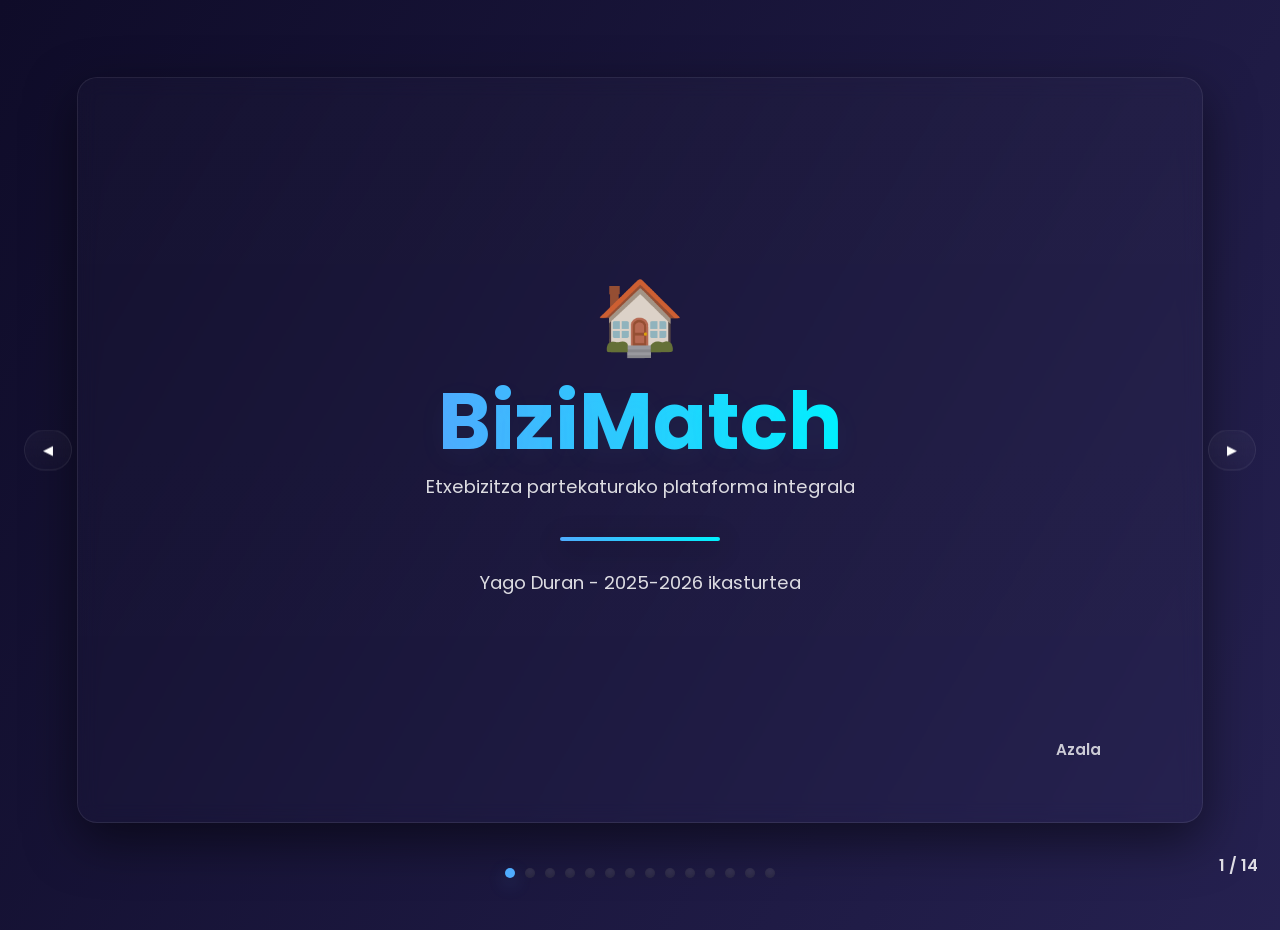
==== presentacion/index.html @ 21ef544c "feat: update content in index.html for improved clarity and user engagement" ====
<!DOCTYPE html>
<html lang="eu">
<head>
  <meta charset="utf-8">
  <meta name="viewport" content="width=device-width,initial-scale=1">
  <title>BiziMatch - Aurkezpena</title>
  <link href="https://fonts.googleapis.com/css2?family=Poppins:wght@300;400;600;700&display=swap" rel="stylesheet">
  <style>
    /* Root colors and tokens */
    :root{
      --bg-a:#0f0c29; /* navy */
      --bg-b:#302b63; /* purple */
      --bg-c:#24243e; /* midnight */
      --glass: rgba(255,255,255,0.06);
      --glass-border: rgba(255,255,255,0.08);
      --text:#ffffff;
      --text-soft: rgba(255,255,255,0.85);
      --accent-a:#4facfe; /* blue */
      --accent-b:#00f2fe; /* cyan */
      --accent-grad: linear-gradient(90deg,var(--accent-a),var(--accent-b));
      --slide-transition: 400ms;
      --dot-size:10px;
    }

    /* Page reset */
    *{box-sizing:border-box}
    html,body{height:100%;margin:0;font-family:Poppins,system-ui,-apple-system,Segoe UI,Roboto,"Helvetica Neue",Arial}

    /* Animated background gradient */
    body{
      color:var(--text-soft);
      background: linear-gradient(120deg,var(--bg-a),var(--bg-b),var(--bg-c));
      background-size:300% 300%;
      animation: bgShift 24s ease-in-out infinite;
      overflow:hidden;
      -webkit-font-smoothing:antialiased;
      -moz-osx-font-smoothing:grayscale;
    }

    @keyframes bgShift{0%{background-position:0% 50%}50%{background-position:100% 50%}100%{background-position:0% 50%}}

    /* Presentation container: each slide is full viewport */
    .presentation{position:relative;width:100vw;height:100vh;display:block}
    .slide{position:absolute;inset:0;padding:6vw;display:flex;flex-direction:column;align-items:center;justify-content:center;opacity:0;transform:translateY(30px);transition:opacity var(--slide-transition) ease,transform var(--slide-transition) ease;}
    .slide[aria-hidden="false"]{opacity:1;transform:translateY(0)}

    /* Glass card that holds slide content */
    .card{width:100%;height:100%;border-radius:20px;padding:5vh 6vw;background:linear-gradient(180deg, rgba(255,255,255,0.02), rgba(255,255,255,0.01));backdrop-filter:blur(10px);-webkit-backdrop-filter:blur(10px);border:1px solid var(--glass-border);box-shadow:0 18px 50px rgba(0,0,0,0.5);display:flex;flex-direction:column}

    /* Header row with logo */
    .header{display:flex;align-items:center;justify-content:space-between;padding:1rem 1.5rem}
    .logo{font-weight:700;background:var(--accent-grad);-webkit-background-clip:text;background-clip:text;color:transparent;font-size:1rem;opacity:0.9}
    .logo.muted{opacity:0.14}

    /* Center content */
    .center{flex:1;display:flex;flex-direction:column;justify-content:center;align-items:center;text-align:center;padding:1rem 2rem;overflow-y:auto;overflow-x:hidden}
    h1.title{font-size:5rem;margin:0;line-height:1;color:var(--text);background:var(--accent-grad);-webkit-background-clip:text;background-clip:text;color:transparent;text-shadow:0 8px 28px rgba(79,172,254,0.06)}
    p.lead{color:var(--text-soft);font-size:1.15rem;margin-top:0.8rem}
    .emoji{font-size:4.5rem;margin-bottom:0.6rem}

    /* Separator */
    .sep{height:4px;width:160px;border-radius:999px;margin:18px auto;background:var(--accent-grad);box-shadow:0 6px 26px rgba(0,0,0,0.45)}

    /* Footer */
    .meta{display:flex;justify-content:space-between;align-items:center;padding:1rem 1.5rem;color:var(--text-soft);font-size:0.95rem}

    /* Navigation buttons */
    .nav{position:fixed;inset:0;pointer-events:none}
    .nav button{pointer-events:auto;position:absolute;top:50%;transform:translateY(-50%);background:linear-gradient(180deg,rgba(255,255,255,0.04),rgba(255,255,255,0.02));border:1px solid var(--glass-border);color:var(--text);padding:12px 18px;border-radius:999px;backdrop-filter:blur(8px);cursor:pointer}
    .nav .prev{left:24px}
    .nav .next{right:24px}

    /* Small dots indicator */
    .dots{position:fixed;bottom:22px;left:50%;transform:translateX(-50%);display:flex;gap:10px}
    .dot{width:var(--dot-size);height:var(--dot-size);border-radius:50%;background:rgba(255,255,255,0.12);box-shadow:inset 0 -2px 6px rgba(0,0,0,0.3);cursor:pointer}
    .dot.active{background:var(--accent-a);box-shadow:0 6px 18px rgba(79,172,254,0.25)}

    /* Slide number */
    .slide-num{position:fixed;right:22px;bottom:22px;color:rgba(255,255,255,0.85);font-weight:600}

    /* Watermark logo top-left (hidden on cover) */
    .watermark{position:fixed;left:18px;top:18px;font-weight:700;background:var(--accent-grad);-webkit-background-clip:text;background-clip:text;color:transparent;opacity:0.16}

    /* Cards and grids for content (utility classes) */
    .row{display:flex;gap:24px;align-items:stretch;min-height:0}
    .col{flex:1;min-width:0;min-height:0}
    .glass{background:var(--glass);border:1px solid var(--glass-border);padding:18px;border-radius:14px}
    .card-title{font-weight:700;color:var(--text);font-size:1.05rem;margin-bottom:4px}
    .card-text{color:var(--text-soft);font-size:0.85rem;line-height:1.3}
    ul{margin:8px 0;padding-left:20px;font-size:0.85rem}

    /* Specific small components */
    .tech-grid{display:grid;grid-template-columns:repeat(3,1fr);gap:12px}
    .stat-row{display:flex;gap:32px;justify-content:center}
    .stat{background:linear-gradient(180deg,rgba(255,255,255,0.02),rgba(255,255,255,0.01));padding:22px;border-radius:12px;min-width:160px}
    .stat .num{font-size:3.2rem;font-weight:800;background:var(--accent-grad);-webkit-background-clip:text;background-clip:text;color:transparent}

    /* Responsive */
    @media (max-width:1000px){h1.title{font-size:3.2rem}.tech-grid{grid-template-columns:repeat(2,1fr)}.row{flex-direction:column}}
    @media (max-width:520px){.card{border-radius:12px;padding:4vw}.emoji{font-size:3rem}.nav button{padding:10px}}

  </style>
</head>
<body>
  <div class="presentation" id="presentation">
    <!-- Watermark logo (hidden on cover with JS) -->
    <div class="watermark" id="watermark">BiziMatch</div>

    <!-- Slide 1: Azala -->
    <section class="slide" data-index="0" aria-hidden="false">
      <div class="card">
        <div class="header"><div></div><div></div></div>
        <div class="center">
          <div class="emoji">🏠</div>
          <h1 class="title">BiziMatch</h1>
          <p class="lead">Etxebizitza partekaturako plataforma integrala</p>
          <div class="sep" aria-hidden="true"></div>
          <p class="lead" style="margin-top:10px">Yago Duran - 2025-2026 ikasturtea</p>
        </div>
        <div class="meta"><div></div><div style="opacity:.9;color:var(--text-soft);font-weight:600">Azala</div></div>
      </div>
    </section>

    <!-- Slide 2: Arazoa -->
    <section class="slide" data-index="1" aria-hidden="true">
      <div class="card">
        <div class="header"><div class="logo">BiziMatch</div><div>❌ Arazoa</div></div>
        <div class="center" style="align-items:flex-start;text-align:left;">
          <div class="row" style="width:100%">
            <div class="col glass" style="padding:10px">
              <div class="card-title">🔍 Bilaketa Hotza</div>
              <div class="card-text">Etxea aurkitzea da %10 soilik. Benetako astina deskonotzekin bizi hastean hasten da: zenbat ordaintzen duten ezagutu gabe, nola diren osoa ezagutu gabe, eta nortan sintitzen diren ere bai.</div>
            </div>
            <div class="col glass" style="padding:10px">
              <div class="card-title">⚖️ Segurtasun Juridiko Falta</div>
              <div class="card-text">"Bapatean ituna egingo dugu". Baina zer gertatzen da kalean? Izenpetutakoa ez dago, eta orduan norena da betetzen du astina? Zetaz arduratuko da hondatzerik bada? Inor ez daki, inor ez du nahi eztabaidatzea.</div>
            </div>
            <div class="col glass" style="padding:10px">
              <div class="card-title">🏠 Elkarbizitza Gatazkak</div>
              <div class="card-text">Garbiketa nori dagokio? Zenbat ordaindu behar du bakoitzak? Ostalariak etxean? Galderei erantzuna ez duten sekula gatazkak urtero etxea hausten dute. Baimena, atsegina eta antsietatea pixkanaka nahi daiteke.</div>
            </div>
          </div>
          <blockquote style="margin-top:28px;color:var(--text);font-size:1.25rem;line-height:1.3">"PropTech merkatuak ez du elkarbizitzaren ziklo osoa estaltzen."</blockquote>
        </div>
        <div class="meta"><div></div><div>Arazoa</div></div>
      </div>
    </section>

    <!-- Slide 3: Soluzioa -->
    <section class="slide" data-index="2" aria-hidden="true">
      <div class="card">
        <div class="header"><div class="logo">BiziMatch</div><div>✅ BiziMatch - Soluzio Integrala</div></div>
        <div class="center" style="align-items:stretch;text-align:left;">
          <div class="row" style="width:100%">
            <div class="col" style="display:flex;flex-direction:column;justify-content:flex-start;align-items:flex-start;gap:1rem;text-align:left;">
              <h3 class="card-title">Erabiltzaileari laguntzen dion aplikazio mugikorra</h3>
              <p class="card-text">Etxebizitza bilatzen hasten denetik eguneroko elkarbizitza kudeatzen duen arte erabiltzaileari laguntzen dion plataforma mugikorra.</p>
              <ul style="color:var(--text-soft)">
                <li>🔎 Bilaketa Atsegina: Zuk baino bateragarriak diren pertsonen artean bilatu</li>
                <li>🤝 Konfianza: Antzeko ideien dituen lagunak topatu etxe aurretik</li>
                <li>📄 Lasaitasuna: Legezko kontratuak automatikoki sortzea, paperik gabe</li>
                <li>💰 Kontu garbiak: Gastuen banaketa zehatza eta gardena, ez inoiz borrokak</li>
                <li>🤖 Babesa: IA laguntzailea zenbait galdera txarrenak erotzen duela</li>
                <li>🎮 Kooperazio Biderkaria: Limpiezaren eta zereginak elkarrengandik saiatuko bat, ez diskusioa</li>
              </ul>
            </div>
            <div class="col glass" style="min-width:280px;max-width:420px;height:calc(55vh + 48px);display:flex;align-items:center;justify-content:center;padding:24px;align-self:center;">
              <img src="Descubrir.jpg" alt="BiziMatch aplikazioko aurkikuntza pantaila" style="max-height: 55vh; width: auto; max-width: 100%; object-fit: contain; border-radius: 16px; box-shadow: 0 10px 30px rgba(0,0,0,0.5);">
            </div>
          </div>
        </div>
        <div class="meta"><div></div><div>Soluzioa</div></div>
      </div>
    </section>

    <!-- Slide 4: Teknologia Erabiliak -->
    <section class="slide" data-index="3" aria-hidden="true">
      <div class="card">
        <div class="header"><div class="logo">BiziMatch</div><div>⚙️ Teknologia Erabiliak</div></div>
        <div class="center" style="align-items:stretch">
          <div class="tech-grid">
            <div class="glass"><div class="card-title">💙 Flutter & Dart</div><div class="card-text">Google-ren plataforma anitzeko framework-a. Android eta iOSerako UI natiboa kode-base bakarretik.</div></div>
            <div class="glass"><div class="card-title">🔥 Firebase</div><div class="card-text">Serverless backend-a: Firestore, Authentication eta Cloud Storage.</div></div>
            <div class="glass"><div class="card-title">🤖 OpenAI API</div><div class="card-text">BiziBot-erako IA: profilen analisia eta galderen sorkuntza.</div></div>
            <div class="glass"><div class="card-title">📝 VS Code + Git</div><div class="card-text">Garapen-ingurunea eta bertsio-kontrola.</div></div>
            <div class="glass"><div class="card-title">📄 PDF Library (Dart)</div><div class="card-text">Kontratuen PDF sorkuntza dinamikoa aplikaziotik bertatik.</div></div>
            <div class="glass"><div class="card-title">☁️ Cloud Storage</div><div class="card-text">Argazkiak, audioak eta sortutako kontratuak biltegiratzea.</div></div>
          </div>
          <p style="margin-top:18px;color:var(--text-soft)"><strong>Flutter vs React Native:</strong> errendimendu grafiko hobea eta animazio arinagoak Flutter-ekin.</p>
        </div>
        <div class="meta"><div></div><div>Teknologiak</div></div>
      </div>
    </section>

    <!-- Slide 5: Match Sistema -->
    <section class="slide" data-index="4" aria-hidden="true">
      <div class="card">
        <div class="header"><div class="logo">BiziMatch</div><div>🔎 1. Match Sistema</div></div>
        <div class="center" style="align-items:stretch">
          <div class="row" style="width:100%">
            <div class="col glass" style="height:calc(45vh + 48px);display:flex;flex-direction:row;gap:18px;align-items:center;justify-content:center;flex-wrap:nowrap;padding:24px;">
              <img src="Descubrir.jpg" alt="Profilen aurkikuntza pantaila" style="height: 100%; max-height: 45vh; width: auto; object-fit: contain; border-radius: 16px;">
              <img src="AnimacionMatch.jpg" alt="Match animazioaren pantaila" style="height: 100%; max-height: 45vh; width: auto; object-fit: contain; border-radius: 16px;">
            </div>
            <div class="col" style="display:flex;flex-direction:column;justify-content:center;align-items:flex-start;gap:1rem;text-align:left;">
              <div><strong>👆 Swipe Sistema</strong><div class="card-text">Profilak ohitura eta bizi-estiloen bateragarritasunaren arabera irristatzea.</div></div>
              <div><strong>👥 Eskuadroia Modua</strong><div class="card-text">2-3 pertsonako taldeek bat egin dezakete etxebizitza oso bat elkarrekin bilatzeko.</div></div>
              <div><strong>🎵 Audioa Profilean</strong><div class="card-text">Erabiltzaileek ahots-ohar bat gehitu dezakete profilean konfiantza handiagoa sortzeko.</div></div>
            </div>
          </div>
        </div>
        <div class="meta"><div></div><div>Match-a</div></div>
      </div>
    </section>

    <!-- Slide 6: BiziBot IA -->
    <section class="slide" data-index="5" aria-hidden="true">
      <div class="card">
        <div class="header"><div class="logo">BiziMatch</div><div>🤖 2. BiziBot - IA Laguntzailea</div></div>
        <div class="center" style="align-items:stretch">
          <div class="row" style="width:100%">
            <div class="col" style="display:flex;flex-direction:column;justify-content:center;align-items:flex-start;gap:1rem;text-align:left;">
              <h3 class="card-title">Profilaren Analisia</h3>
              <p class="card-text">IAk beste erabiltzailearen biografia irakurtzen du eta izotza apurtzeko galdera bakarrak eta pertsonalizatuak sortzen ditu.</p>
              <ul style="color:var(--text-soft)"><li>🧠 Profilaren analisia</li><li>💬 Elkarrizketa hasteko laguntza</li><li>⚡ OpenAI bidez gaitua</li></ul>
            </div>
            <div class="col glass" style="height:calc(45vh + 48px);display:flex;flex-direction:row;gap:18px;align-items:center;justify-content:center;flex-wrap:nowrap;padding:24px;">
              <img src="PantallaComunidad.jpg" alt="Loturen eta komunitatearen pantaila" style="height: 100%; max-height: 45vh; width: auto; object-fit: contain; border-radius: 16px;">
              <img src="DentroDelChat.jpg" alt="BiziBot txataren pantaila" style="height: 100%; max-height: 45vh; width: auto; object-fit: contain; border-radius: 16px;">
            </div>
          </div>
        </div>
        <div class="meta"><div></div><div>BiziBot</div></div>
      </div>
    </section>

    <!-- Slide 7: Kudeaketa Legala -->
    <section class="slide" data-index="6" aria-hidden="true">
      <div class="card">
        <div class="header"><div class="logo">BiziMatch</div><div>📄 3. Kudeaketa Legala</div></div>
        <div class="center" style="align-items:stretch">
          <div class="row" style="width:100%">
            <div class="col glass" style="padding:10px">
              <div style="text-align:center;font-size:2rem">🤝</div>
              <div class="card-title">Elkarbizitza Ituna</div>
              <div class="card-text">Bizikideek etxeko arauak denbora errealean adosten dituzte: bisitak, garbiketa, maskotak eta zarata. Dena erregistratuta geratzen da.</div>
              <div style="margin-top:8px;color:#34d399">✓ Firestore sinkronizazioa denbora errealean</div>
            </div>
            <div class="col glass" style="padding:10px">
              <div style="text-align:center;font-size:2rem">📋</div>
              <div class="card-title">Kontratu Sortzailea</div>
              <div class="card-text">Botoi bakarrarekin, BiziMatch-ek maizter guztien datuekin PDF kontratu legal bat sortzen du eta hodeian gordetzen du.</div>
              <div style="margin-top:8px;color:#06b6d4">✓ Cloud Storage-en gordeta</div>
            </div>
            <div class="col glass" style="height:calc(55vh + 48px);display:flex;align-items:center;justify-content:center;padding:24px;align-self:center;">
              <img src="MiCasaSinCasa.jpg" alt="Etxerik gabeko Nire Etxea pantaila" style="max-height: 55vh; width: auto; max-width: 100%; object-fit: contain; border-radius: 16px; box-shadow: 0 10px 30px rgba(0,0,0,0.5);">
            </div>
          </div>
        </div>
        <div class="meta"><div></div><div>Legezkoa</div></div>
      </div>
    </section>

    <!-- Slide 8: Eguneroko Kudeaketa -->
    <section class="slide" data-index="7" aria-hidden="true">
      <div class="card">
        <div class="header"><div class="logo">BiziMatch</div><div>🏠 4. Eguneroko Kudeaketa</div></div>
        <div class="center" style="align-items:stretch;padding:1rem 2rem">
          <div class="row" style="width:100%">
            <div class="col" style="display:grid;grid-template-columns:repeat(2,minmax(0,1fr));gap:8px;align-content:center">
                <div class="glass" style="padding:10px">
                  <div class="card-title">💰 Gastuen Kalkulagailua</div>
                  <div class="card-text">Alokairua, argia, ura eta internet banatu, eta ordainketa bakoitza txatean partekatu.</div>
                </div>
                <div class="glass" style="padding:10px">
                  <div class="card-title">🎮 Diskusiorik Gabe - Jokoa Baino Gehiago</div>
                  <div class="card-text">'A nor le dagokio?' Ez gehiago. Zereginak itxaropena bezala banatu, eta puntuak irabazi. Limpieza bihurtzen da kirola, ez gatazka. Rankingak astean osoa parte-hartzea pizten du adina.</div>
                </div>
                <div class="glass" style="padding:10px">
                  <div class="card-title">🌐 Komunitate Modua</div>
                  <div class="card-text">Hiriko plan sozialak: kafea, kirola eta irteerak etxetik harago.</div>
                </div>
            </div>
            <div class="col glass" style="height:calc(55vh + 48px);display:flex;flex-direction:row;gap:18px;align-items:center;justify-content:center;flex-wrap:nowrap;padding:24px;">
              <img src="Perfil.jpg" alt="Erabiltzaile-profilaren pantaila" style="max-height: 55vh; width: auto; max-width: 100%; object-fit: contain; border-radius: 16px; box-shadow: 0 10px 30px rgba(0,0,0,0.5);">
              <img src="MiCasaConCasa.jpg" alt="Nire Etxea etxearekin pantaila" style="max-height: 55vh; width: auto; max-width: 100%; object-fit: contain; border-radius: 16px; box-shadow: 0 10px 30px rgba(0,0,0,0.5);">
            </div>
          </div>
        </div>
        <div class="meta"><div></div><div>Kudeaketa</div></div>
      </div>
    </section>

    <!-- Slide 9: Arkitektura Teknikoa -->
    <section class="slide" data-index="8" aria-hidden="true">
      <div class="card">
        <div class="header"><div class="logo">BiziMatch</div><div>🏗️ Arkitektura Teknikoa</div></div>
        <div class="center" style="align-items:stretch">
          <div style="display:grid;grid-template-columns:1fr;gap:10px;justify-items:center">
            <div class="glass" style="width:80%;text-align:center;border-left:6px solid var(--accent-a);padding:10px">Flutter App (Dart) - [Swipe UI] [Txat UI] [PDF Ikustailea] [Gamifikazioa]</div>
            <div style="font-size:2rem;color:var(--accent-b)">↓</div>
            <div class="glass" style="width:80%;text-align:center;border-left:6px solid #06b6d4;padding:10px">Firebase (Google Cloud) - [Firestore] [Auth] [Storage] [Crashlytics]</div>
            <div style="font-size:2rem;color:#a78bfa">↓</div>
            <div class="glass" style="width:80%;text-align:center;border-left:6px solid #9f7aea;padding:10px">Kanpoko APIak - [OpenAI API] [PDF Library]</div>
          </div>
          <p style="margin-top:12px;color:var(--text-soft)">Serverless arkitektura: zerbitzari propiorik gabe, lehen erabiltzailetik eskalagarria.</p>
        </div>
        <div class="meta"><div></div><div>Arkitektura</div></div>
      </div>
    </section>

    <!-- Slide 10: Planifikazioa -->
    <section class="slide" data-index="9" aria-hidden="true">
      <div class="card">
        <div class="header"><div class="logo">BiziMatch</div><div>📅 Planifikazioa - Proiektuaren Bidea</div></div>
        <div class="center" style="align-items:stretch">
          <div style="width:100%;background:linear-gradient(90deg,rgba(255,255,255,0.02),rgba(255,255,255,0.01));padding:14px;border-radius:12px">
            <div style="display:flex;gap:10px;align-items:center;justify-content:space-between;font-weight:700;color:var(--text)">
              <div>1-2. ast. - Ikerketa + Figma</div>
              <div>3. ast. - Firebase + Auth</div>
              <div>4-5. ast. - Match + Profilak</div>
              <div>6-7. ast. - BiziBot + Txata</div>
              <div>8. ast. - PDF + Kontratuak</div>
              <div>9-10. ast. - Probak + APK</div>
            </div>
          </div>
          <div style="display:flex;gap:12px;margin-top:18px">
            <div class="glass" style="flex:1"><div class="card-title">⚠️ Arazo Teknikoa</div><div class="card-text">Gradle + Java 17 bertsio-gatazka. Konponbidea: Kotlin DSL (.kts) migrazioa.</div></div>
            <div class="glass" style="flex:1"><div class="card-title">🛠️ Kudeaketa: Nextcloud Kanban</div><div class="card-text">Zereginak zutabeetan antolatuta: Egitekoak → Egiten → Berrikusten → Bukatutakoak.</div></div>
          </div>
        </div>
        <div class="meta"><div></div><div>Plana</div></div>
      </div>
    </section>

    <!-- Slide 11: Emaitzak -->
    <section class="slide" data-index="10" aria-hidden="true">
      <div class="card">
        <div class="header"><div class="logo">BiziMatch</div><div>🏆 Emaitzak</div></div>
        <div class="center" style="align-items:center">
          <div class="stat-row">
            <div class="stat"><div class="num">20+</div><div style="color:var(--text-soft)">Pantaila funtzional</div></div>
            <div class="stat"><div class="num">7</div><div style="color:var(--text-soft)">Firestore bilduma</div></div>
            <div class="stat"><div class="num">5</div><div style="color:var(--text-soft)">Modulu nagusi</div></div>
          </div>
          <div class="glass" style="width:80%;margin-top:18px;padding:14px;text-align:left">
            <div class="card-title">Lortutakoa</div>
            <ul class="card-text"><li>Android prototipo guztiz funtzionala</li><li>IA integratua (OpenAI) benetako aplikazio mugikorrean</li><li>PDF kontratu legalen sorkuntza automatikoa</li></ul>
          </div>
        </div>
        <div class="meta"><div></div><div>Emaitzak</div></div>
      </div>
    </section>

    <!-- Slide 12: Demoa -->
    <section class="slide" data-index="11" aria-hidden="true">
      <div class="card">
        <div class="header"><div class="logo">BiziMatch</div><div>ZUZENEKO DEMOA</div></div>
        <div class="center">
          <h2 style="color:var(--text);margin:6px">Demo modua aktibatuta - internetik behar gabe</h2>
          <div style="display:flex;gap:18px;margin-top:18px">
            <div class="glass" style="padding:18px">👤<div>Profilak</div></div>
            <div class="glass" style="padding:18px">🔄<div>Match-a</div></div>
            <div class="glass" style="padding:18px">💬<div>BiziBot</div></div>
            <div class="glass" style="padding:18px">📄<div>Kontratua</div></div>
            <div class="glass" style="padding:18px">🏠<div>Elkarbizitza</div></div>
          </div>
          <div style="margin-top:22px;font-weight:700;color:var(--accent-a)">APK-a gailu errealean instalatuta - ZUZENEKO DEMOA</div>
        </div>
        <div class="meta"><div></div><div>Demoa</div></div>
      </div>
    </section>

    <!-- Slide 13: Aurrekontua eta Ondorioak -->
    <section class="slide" data-index="12" aria-hidden="true">
      <div class="card">
        <div class="header"><div class="logo">BiziMatch</div><div>💰 Aurrekontua eta Ondorioak</div></div>
        <div class="center" style="align-items:stretch">
          <div style="display:flex;gap:14px">
            <div class="glass" style="flex:1">
              <div class="card-title">Kostuak (1. urtea)</div>
              <div class="card-text">Garapena (500h × 25€) → 12.500 €<br>Google Play + App Store → 124 €<br>Firebase + OpenAI (urte 1) → 1.800 €<br><strong>GUZTIRA → 14.424 €</strong></div>
            </div>
            <div class="glass" style="flex:1">
              <div class="card-title">Ondorioak - Erronka Errealaren Ebazpena</div>
              <div class="card-text"><strong>BiziMatch produkto funtzional bat da jada:</strong> ez bakarrik TFG teoria, deskonotzekin bizi duten 10.000+ ikasleak erabili dezakeena. Diskusio batean eta kontratura egin ordez, automatizazioa eta jokoa guztia bihurtu dugu. Gastu gardena, zeregin duina, antsietatik aske. Eta hau da benetakoa: mila ikasle hauek orain daudela zain, eta aplikazio honek denei baitestutsi.</div>
            </div>
          </div>
        </div>
        <div class="meta"><div></div><div>Kostua</div></div>
      </div>
    </section>

    <!-- Slide 14: Amaiera eta galderak -->
    <section class="slide" data-index="13" aria-hidden="true">
      <div class="card">
        <div class="header"><div></div><div></div></div>
        <div class="center">
          <h1 class="title">BiziMatch</h1>
          <p class="lead">Eskerrik asko zuen arretagatik — Galderarik?</p>
          <p style="margin-top:14px;color:var(--text-soft)">👨‍💻 Yago Duran • 2026ko maiatza • TFG - Azken Defentsa</p>
        </div>
        <div class="meta"><div></div><div style="color:var(--text);font-weight:700">Amaiera</div></div>
      </div>
    </section>

    <!-- Controls -->
    <div class="nav">
      <button class="prev" id="prevBtn" aria-label="Aurrekoa">◀</button>
      <button class="next" id="nextBtn" aria-label="Hurrengoa">▶</button>
    </div>

    <div class="dots" id="dots"></div>
    <div class="slide-num" id="slideNum">1 / 14</div>
  </div>

  <script>
    (function(){
      const slides = Array.from(document.querySelectorAll('.slide'));
      const total = slides.length;
      let index = 0;
      const prevBtn = document.getElementById('prevBtn');
      const nextBtn = document.getElementById('nextBtn');
      const dotsWrap = document.getElementById('dots');
      const slideNum = document.getElementById('slideNum');
      const watermark = document.getElementById('watermark');

      // create dots
      slides.forEach((s,i)=>{
        const d = document.createElement('div'); d.className='dot'; d.dataset.i=i; dotsWrap.appendChild(d);
        d.addEventListener('click',()=>goTo(i));
      });

      function update(){
        slides.forEach((s,i)=> s.setAttribute('aria-hidden', i===index? 'false':'true'));
        document.querySelectorAll('.dot').forEach((d,i)=> d.classList.toggle('active', i===index));
        slideNum.textContent = (index+1) + ' / ' + total;
        // watermark hidden on cover
        watermark.style.display = index===0 ? 'none' : 'block';
      }

      function goTo(i){ if(i<0) i=0; if(i>total-1) i=total-1; if(i===index) return; index=i; update(); }
      function next(){ if(index<total-1) { index++; update(); }}
      function prev(){ if(index>0){ index--; update(); }}

      prevBtn.addEventListener('click',prev);
      nextBtn.addEventListener('click',next);

      // Keyboard
      window.addEventListener('keydown', (e)=>{
        if(['INPUT','TEXTAREA','SELECT'].includes(document.activeElement.tagName)) return;
        if(e.key==='ArrowRight' || e.key==='PageDown') next();
        if(e.key==='ArrowLeft' || e.key==='PageUp') prev();
        if(e.key==='f' || e.key==='F'){
          if(!document.fullscreenElement) document.documentElement.requestFullscreen().catch(()=>{});
          else document.exitFullscreen().catch(()=>{});
        }
        if(e.key==='Escape') toggleOverview();
      });

      // Touch swipe
      let touchStartX=0; let touchEndX=0;
      document.addEventListener('touchstart',e=> touchStartX = e.changedTouches[0].clientX);
      document.addEventListener('touchend',e=>{ touchEndX = e.changedTouches[0].clientX; handleSwipe(); });
      function handleSwipe(){ if(touchEndX - touchStartX > 40) prev(); if(touchStartX - touchEndX > 40) next(); }

      // Overview (thumbnail grid)
      let overview=false;
      function toggleOverview(){ overview = !overview; if(overview){
        document.querySelectorAll('.slide').forEach((s,i)=>{ s.style.width='30%'; s.style.height='30%'; s.style.position='relative'; s.style.opacity=1; s.style.transform='scale(.95)'; });
      } else { update(); document.querySelectorAll('.slide').forEach(s=>{ s.style.width='100%'; s.style.height='100%'; s.style.position='absolute'; s.style.transform='translateY(0)'; }); }}

      // Start state
      update();

      // Try to request fullscreen (may be blocked by browser)
      try{ document.documentElement.requestFullscreen().catch(()=>{}); }catch(e){}
    })();
  </script>
</body>
</html>
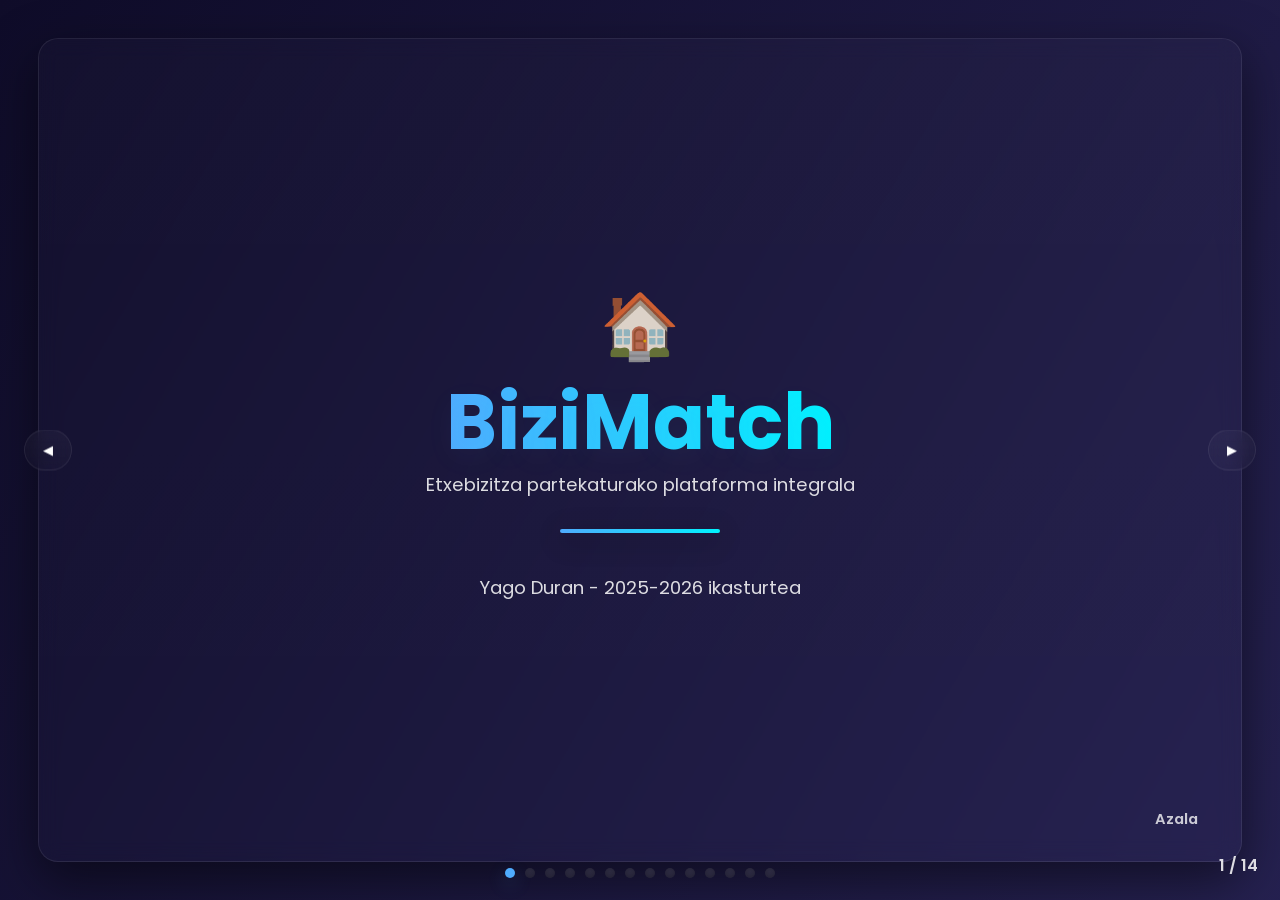
==== commit ee862b23: "feat: Refactor index.html for improved layout and responsiveness" ====
--- a/presentacion/index.html
+++ b/presentacion/index.html
@@ -24,7 +24,7 @@
 
     /* Page reset */
     *{box-sizing:border-box}
-    html,body{height:100%;margin:0;font-family:Poppins,system-ui,-apple-system,Segoe UI,Roboto,"Helvetica Neue",Arial}
+    html,body{height:100%;margin:0;font-family:Poppins,system-ui,-apple-system,Segoe UI,Roboto,"Helvetica Neue",Arial;overflow:hidden}
 
     /* Animated background gradient */
     body{
@@ -40,29 +40,29 @@
     @keyframes bgShift{0%{background-position:0% 50%}50%{background-position:100% 50%}100%{background-position:0% 50%}}
 
     /* Presentation container: each slide is full viewport */
-    .presentation{position:relative;width:100vw;height:100vh;display:block}
-    .slide{position:absolute;inset:0;padding:6vw;display:flex;flex-direction:column;align-items:center;justify-content:center;opacity:0;transform:translateY(30px);transition:opacity var(--slide-transition) ease,transform var(--slide-transition) ease;}
+    .presentation{position:relative;width:100vw;height:100vh;display:block;overflow:hidden}
+    .slide{position:absolute;inset:0;padding:clamp(16px,3vw,40px);display:flex;flex-direction:column;align-items:center;justify-content:center;opacity:0;transform:translateY(30px);transition:opacity var(--slide-transition) ease,transform var(--slide-transition) ease;overflow:hidden;min-height:0;min-width:0}
     .slide[aria-hidden="false"]{opacity:1;transform:translateY(0)}
 
     /* Glass card that holds slide content */
-    .card{width:100%;height:100%;border-radius:20px;padding:5vh 6vw;background:linear-gradient(180deg, rgba(255,255,255,0.02), rgba(255,255,255,0.01));backdrop-filter:blur(10px);-webkit-backdrop-filter:blur(10px);border:1px solid var(--glass-border);box-shadow:0 18px 50px rgba(0,0,0,0.5);display:flex;flex-direction:column}
+    .card{width:100%;height:100%;border-radius:20px;padding:clamp(14px,2.5vh,28px) clamp(16px,3vw,40px);background:linear-gradient(180deg, rgba(255,255,255,0.02), rgba(255,255,255,0.01));backdrop-filter:blur(10px);-webkit-backdrop-filter:blur(10px);border:1px solid var(--glass-border);box-shadow:0 18px 50px rgba(0,0,0,0.5);display:flex;flex-direction:column;gap:clamp(10px,1.5vh,18px);overflow:hidden;min-height:0;min-width:0}
 
     /* Header row with logo */
-    .header{display:flex;align-items:center;justify-content:space-between;padding:1rem 1.5rem}
+    .header{display:flex;align-items:center;justify-content:space-between;padding:.5rem .25rem;flex-shrink:0;gap:12px}
     .logo{font-weight:700;background:var(--accent-grad);-webkit-background-clip:text;background-clip:text;color:transparent;font-size:1rem;opacity:0.9}
     .logo.muted{opacity:0.14}
 
     /* Center content */
-    .center{flex:1;display:flex;flex-direction:column;justify-content:center;align-items:center;text-align:center;padding:1rem 2rem;overflow-y:auto;overflow-x:hidden}
-    h1.title{font-size:5rem;margin:0;line-height:1;color:var(--text);background:var(--accent-grad);-webkit-background-clip:text;background-clip:text;color:transparent;text-shadow:0 8px 28px rgba(79,172,254,0.06)}
-    p.lead{color:var(--text-soft);font-size:1.15rem;margin-top:0.8rem}
-    .emoji{font-size:4.5rem;margin-bottom:0.6rem}
+    .center{flex:1;display:flex;flex-direction:column;justify-content:center;align-items:center;text-align:center;padding:clamp(8px,1.8vh,18px) clamp(8px,1.8vw,18px);overflow:hidden;min-height:0;min-width:0;gap:clamp(10px,1.4vh,16px)}
+    h1.title{font-size:clamp(2.8rem,6vw,5rem);margin:0;line-height:.95;color:var(--text);background:var(--accent-grad);-webkit-background-clip:text;background-clip:text;color:transparent;text-shadow:0 8px 28px rgba(79,172,254,0.06)}
+    p.lead{color:var(--text-soft);font-size:clamp(.95rem,1.5vw,1.15rem);margin:0}
+    .emoji{font-size:clamp(2.8rem,5vw,4.5rem);margin:0}
 
     /* Separator */
     .sep{height:4px;width:160px;border-radius:999px;margin:18px auto;background:var(--accent-grad);box-shadow:0 6px 26px rgba(0,0,0,0.45)}
 
     /* Footer */
-    .meta{display:flex;justify-content:space-between;align-items:center;padding:1rem 1.5rem;color:var(--text-soft);font-size:0.95rem}
+    .meta{display:flex;justify-content:space-between;align-items:center;padding:.5rem .25rem;color:var(--text-soft);font-size:.92rem;flex-shrink:0}
 
     /* Navigation buttons */
     .nav{position:fixed;inset:0;pointer-events:none}
@@ -82,22 +82,28 @@
     .watermark{position:fixed;left:18px;top:18px;font-weight:700;background:var(--accent-grad);-webkit-background-clip:text;background-clip:text;color:transparent;opacity:0.16}
 
     /* Cards and grids for content (utility classes) */
-    .row{display:flex;gap:24px;align-items:stretch;min-height:0}
-    .col{flex:1;min-width:0;min-height:0}
-    .glass{background:var(--glass);border:1px solid var(--glass-border);padding:18px;border-radius:14px}
-    .card-title{font-weight:700;color:var(--text);font-size:1.05rem;margin-bottom:4px}
-    .card-text{color:var(--text-soft);font-size:0.85rem;line-height:1.3}
+    .row{display:flex;gap:clamp(10px,1.5vw,24px);align-items:center;justify-content:center;min-height:0;min-width:0;flex-wrap:wrap}
+    .col{flex:1 1 0;min-width:0;min-height:0;display:flex;flex-direction:column;justify-content:center;align-items:center}
+    .glass{background:var(--glass);border:1px solid var(--glass-border);padding:clamp(12px,1.5vh,18px);border-radius:14px;min-width:0;min-height:0;flex-shrink:1}
+    .split-row{align-items:center;justify-content:center;flex-wrap:nowrap}
+    .split-row > .col{flex:1 1 50%;min-width:300px}
+    .split-row > .text-col{align-items:flex-start}
+    .split-row > .image-col{display:flex;align-items:center;justify-content:center;overflow:hidden;min-width:300px}
+    .card-title{font-weight:700;color:var(--text);font-size:clamp(.95rem,1.3vw,1.05rem);margin-bottom:4px;line-height:1.2}
+    .card-text{color:var(--text-soft);font-size:clamp(.8rem,1.1vw,.92rem);line-height:1.35}
     ul{margin:8px 0;padding-left:20px;font-size:0.85rem}
 
     /* Specific small components */
-    .tech-grid{display:grid;grid-template-columns:repeat(3,1fr);gap:12px}
-    .stat-row{display:flex;gap:32px;justify-content:center}
-    .stat{background:linear-gradient(180deg,rgba(255,255,255,0.02),rgba(255,255,255,0.01));padding:22px;border-radius:12px;min-width:160px}
-    .stat .num{font-size:3.2rem;font-weight:800;background:var(--accent-grad);-webkit-background-clip:text;background-clip:text;color:transparent}
+    .tech-grid{display:grid;grid-template-columns:repeat(3,minmax(0,1fr));gap:12px;width:100%}
+    .stat-row{display:flex;gap:clamp(12px,2vw,32px);justify-content:center;flex-wrap:wrap}
+    .stat{background:linear-gradient(180deg,rgba(255,255,255,0.02),rgba(255,255,255,0.01));padding:clamp(14px,2vw,22px);border-radius:12px;min-width:160px;flex:1 1 160px;max-width:240px}
+    .stat .num{font-size:clamp(2.1rem,4vw,3.2rem);font-weight:800;background:var(--accent-grad);-webkit-background-clip:text;background-clip:text;color:transparent}
+
+    img{max-width:100%;max-height:45vh;width:auto;height:auto;object-fit:contain;flex-shrink:1;min-height:0;min-width:0}
 
     /* Responsive */
-    @media (max-width:1000px){h1.title{font-size:3.2rem}.tech-grid{grid-template-columns:repeat(2,1fr)}.row{flex-direction:column}}
-    @media (max-width:520px){.card{border-radius:12px;padding:4vw}.emoji{font-size:3rem}.nav button{padding:10px}}
+    @media (max-width:1000px){.tech-grid{grid-template-columns:repeat(2,minmax(0,1fr))}.row{flex-direction:column}.stat-row{gap:14px}}
+    @media (max-width:520px){.card{border-radius:12px;padding:12px}.nav button{padding:10px}.header,.meta{padding:.25rem 0}}
 
   </style>
 </head>
@@ -125,17 +131,17 @@
     <section class="slide" data-index="1" aria-hidden="true">
       <div class="card">
         <div class="header"><div class="logo">BiziMatch</div><div>❌ Arazoa</div></div>
-        <div class="center" style="align-items:flex-start;text-align:left;">
-          <div class="row" style="width:100%">
-            <div class="col glass" style="padding:10px">
+        <div class="center" style="align-items:center;text-align:left;">
+          <div class="row" style="width:100%;align-items:center">
+            <div class="col glass" style="padding:10px;align-items:flex-start">
               <div class="card-title">🔍 Bilaketa Hotza</div>
               <div class="card-text">Etxea aurkitzea da %10 soilik. Benetako astina deskonotzekin bizi hastean hasten da: zenbat ordaintzen duten ezagutu gabe, nola diren osoa ezagutu gabe, eta nortan sintitzen diren ere bai.</div>
             </div>
-            <div class="col glass" style="padding:10px">
+            <div class="col glass" style="padding:10px;align-items:flex-start">
               <div class="card-title">⚖️ Segurtasun Juridiko Falta</div>
               <div class="card-text">"Bapatean ituna egingo dugu". Baina zer gertatzen da kalean? Izenpetutakoa ez dago, eta orduan norena da betetzen du astina? Zetaz arduratuko da hondatzerik bada? Inor ez daki, inor ez du nahi eztabaidatzea.</div>
             </div>
-            <div class="col glass" style="padding:10px">
+            <div class="col glass" style="padding:10px;align-items:flex-start">
               <div class="card-title">🏠 Elkarbizitza Gatazkak</div>
               <div class="card-text">Garbiketa nori dagokio? Zenbat ordaindu behar du bakoitzak? Ostalariak etxean? Galderei erantzuna ez duten sekula gatazkak urtero etxea hausten dute. Baimena, atsegina eta antsietatea pixkanaka nahi daiteke.</div>
             </div>
@@ -150,12 +156,12 @@
     <section class="slide" data-index="2" aria-hidden="true">
       <div class="card">
         <div class="header"><div class="logo">BiziMatch</div><div>✅ BiziMatch - Soluzio Integrala</div></div>
-        <div class="center" style="align-items:stretch;text-align:left;">
-          <div class="row" style="width:100%">
-            <div class="col" style="display:flex;flex-direction:column;justify-content:flex-start;align-items:flex-start;gap:1rem;text-align:left;">
+        <div class="center" style="align-items:center;text-align:left;">
+          <div class="row split-row" style="width:100%;align-items:center">
+            <div class="col text-col" style="display:flex;flex-direction:column;justify-content:center;align-items:flex-start;gap:.75rem;text-align:left;flex:1 1 50%;min-width:300px">
               <h3 class="card-title">Erabiltzaileari laguntzen dion aplikazio mugikorra</h3>
               <p class="card-text">Etxebizitza bilatzen hasten denetik eguneroko elkarbizitza kudeatzen duen arte erabiltzaileari laguntzen dion plataforma mugikorra.</p>
-              <ul style="color:var(--text-soft)">
+              <ul style="color:var(--text-soft);margin:0">
                 <li>🔎 Bilaketa Atsegina: Zuk baino bateragarriak diren pertsonen artean bilatu</li>
                 <li>🤝 Konfianza: Antzeko ideien dituen lagunak topatu etxe aurretik</li>
                 <li>📄 Lasaitasuna: Legezko kontratuak automatikoki sortzea, paperik gabe</li>
@@ -164,8 +170,8 @@
                 <li>🎮 Kooperazio Biderkaria: Limpiezaren eta zereginak elkarrengandik saiatuko bat, ez diskusioa</li>
               </ul>
             </div>
-            <div class="col glass" style="min-width:280px;max-width:420px;height:calc(55vh + 48px);display:flex;align-items:center;justify-content:center;padding:24px;align-self:center;">
-              <img src="Descubrir.jpg" alt="BiziMatch aplikazioko aurkikuntza pantaila" style="max-height: 55vh; width: auto; max-width: 100%; object-fit: contain; border-radius: 16px; box-shadow: 0 10px 30px rgba(0,0,0,0.5);">
+            <div class="col glass image-col" style="flex:1 1 50%;display:flex;align-items:center;justify-content:center;padding:16px;align-self:center;min-width:300px">
+              <img src="Descubrir.jpg" alt="BiziMatch aplikazioko aurkikuntza pantaila" style="border-radius: 16px; box-shadow: 0 10px 30px rgba(0,0,0,0.5);">
             </div>
           </div>
         </div>
@@ -177,8 +183,8 @@
     <section class="slide" data-index="3" aria-hidden="true">
       <div class="card">
         <div class="header"><div class="logo">BiziMatch</div><div>⚙️ Teknologia Erabiliak</div></div>
-        <div class="center" style="align-items:stretch">
-          <div class="tech-grid">
+        <div class="center" style="align-items:center">
+          <div class="tech-grid" style="align-items:center">
             <div class="glass"><div class="card-title">💙 Flutter & Dart</div><div class="card-text">Google-ren plataforma anitzeko framework-a. Android eta iOSerako UI natiboa kode-base bakarretik.</div></div>
             <div class="glass"><div class="card-title">🔥 Firebase</div><div class="card-text">Serverless backend-a: Firestore, Authentication eta Cloud Storage.</div></div>
             <div class="glass"><div class="card-title">🤖 OpenAI API</div><div class="card-text">BiziBot-erako IA: profilen analisia eta galderen sorkuntza.</div></div>
@@ -196,13 +202,13 @@
     <section class="slide" data-index="4" aria-hidden="true">
       <div class="card">
         <div class="header"><div class="logo">BiziMatch</div><div>🔎 1. Match Sistema</div></div>
-        <div class="center" style="align-items:stretch">
-          <div class="row" style="width:100%">
-            <div class="col glass" style="height:calc(45vh + 48px);display:flex;flex-direction:row;gap:18px;align-items:center;justify-content:center;flex-wrap:nowrap;padding:24px;">
-              <img src="Descubrir.jpg" alt="Profilen aurkikuntza pantaila" style="height: 100%; max-height: 45vh; width: auto; object-fit: contain; border-radius: 16px;">
-              <img src="AnimacionMatch.jpg" alt="Match animazioaren pantaila" style="height: 100%; max-height: 45vh; width: auto; object-fit: contain; border-radius: 16px;">
-            </div>
-            <div class="col" style="display:flex;flex-direction:column;justify-content:center;align-items:flex-start;gap:1rem;text-align:left;">
+        <div class="center" style="align-items:center">
+          <div class="row split-row" style="width:100%;align-items:center">
+            <div class="col glass image-col" style="display:flex;flex-direction:row;gap:18px;align-items:center;justify-content:center;flex-wrap:wrap;padding:16px;min-width:300px">
+              <img src="Descubrir.jpg" alt="Profilen aurkikuntza pantaila" style="border-radius: 16px;flex:1 1 0;min-width:0;">
+              <img src="AnimacionMatch.jpg" alt="Match animazioaren pantaila" style="border-radius: 16px;flex:1 1 0;min-width:0;">
+            </div>
+            <div class="col text-col" style="display:flex;flex-direction:column;justify-content:center;align-items:flex-start;gap:.85rem;text-align:left;flex:1 1 50%;min-width:300px">
               <div><strong>👆 Swipe Sistema</strong><div class="card-text">Profilak ohitura eta bizi-estiloen bateragarritasunaren arabera irristatzea.</div></div>
               <div><strong>👥 Eskuadroia Modua</strong><div class="card-text">2-3 pertsonako taldeek bat egin dezakete etxebizitza oso bat elkarrekin bilatzeko.</div></div>
               <div><strong>🎵 Audioa Profilean</strong><div class="card-text">Erabiltzaileek ahots-ohar bat gehitu dezakete profilean konfiantza handiagoa sortzeko.</div></div>
@@ -217,16 +223,16 @@
     <section class="slide" data-index="5" aria-hidden="true">
       <div class="card">
         <div class="header"><div class="logo">BiziMatch</div><div>🤖 2. BiziBot - IA Laguntzailea</div></div>
-        <div class="center" style="align-items:stretch">
-          <div class="row" style="width:100%">
-            <div class="col" style="display:flex;flex-direction:column;justify-content:center;align-items:flex-start;gap:1rem;text-align:left;">
+        <div class="center" style="align-items:center">
+          <div class="row split-row" style="width:100%;align-items:center">
+            <div class="col text-col" style="display:flex;flex-direction:column;justify-content:center;align-items:flex-start;gap:.85rem;text-align:left;flex:1 1 50%;min-width:300px">
               <h3 class="card-title">Profilaren Analisia</h3>
               <p class="card-text">IAk beste erabiltzailearen biografia irakurtzen du eta izotza apurtzeko galdera bakarrak eta pertsonalizatuak sortzen ditu.</p>
-              <ul style="color:var(--text-soft)"><li>🧠 Profilaren analisia</li><li>💬 Elkarrizketa hasteko laguntza</li><li>⚡ OpenAI bidez gaitua</li></ul>
-            </div>
-            <div class="col glass" style="height:calc(45vh + 48px);display:flex;flex-direction:row;gap:18px;align-items:center;justify-content:center;flex-wrap:nowrap;padding:24px;">
-              <img src="PantallaComunidad.jpg" alt="Loturen eta komunitatearen pantaila" style="height: 100%; max-height: 45vh; width: auto; object-fit: contain; border-radius: 16px;">
-              <img src="DentroDelChat.jpg" alt="BiziBot txataren pantaila" style="height: 100%; max-height: 45vh; width: auto; object-fit: contain; border-radius: 16px;">
+              <ul style="color:var(--text-soft);margin:0"><li>🧠 Profilaren analisia</li><li>💬 Elkarrizketa hasteko laguntza</li><li>⚡ OpenAI bidez gaitua</li></ul>
+            </div>
+            <div class="col glass image-col" style="flex:1 1 50%;display:flex;flex-direction:row;gap:18px;align-items:center;justify-content:center;flex-wrap:wrap;padding:16px;min-width:300px">
+              <img src="PantallaComunidad.jpg" alt="Loturen eta komunitatearen pantaila" style="border-radius: 16px;flex:1 1 0;min-width:0;">
+              <img src="DentroDelChat.jpg" alt="BiziBot txataren pantaila" style="border-radius: 16px;flex:1 1 0;min-width:0;">
             </div>
           </div>
         </div>
@@ -238,22 +244,22 @@
     <section class="slide" data-index="6" aria-hidden="true">
       <div class="card">
         <div class="header"><div class="logo">BiziMatch</div><div>📄 3. Kudeaketa Legala</div></div>
-        <div class="center" style="align-items:stretch">
-          <div class="row" style="width:100%">
-            <div class="col glass" style="padding:10px">
+        <div class="center" style="align-items:center">
+          <div class="row split-row" style="width:100%;align-items:center">
+            <div class="col glass" style="padding:10px;align-items:flex-start">
               <div style="text-align:center;font-size:2rem">🤝</div>
               <div class="card-title">Elkarbizitza Ituna</div>
               <div class="card-text">Bizikideek etxeko arauak denbora errealean adosten dituzte: bisitak, garbiketa, maskotak eta zarata. Dena erregistratuta geratzen da.</div>
               <div style="margin-top:8px;color:#34d399">✓ Firestore sinkronizazioa denbora errealean</div>
             </div>
-            <div class="col glass" style="padding:10px">
+            <div class="col glass" style="padding:10px;align-items:flex-start">
               <div style="text-align:center;font-size:2rem">📋</div>
               <div class="card-title">Kontratu Sortzailea</div>
               <div class="card-text">Botoi bakarrarekin, BiziMatch-ek maizter guztien datuekin PDF kontratu legal bat sortzen du eta hodeian gordetzen du.</div>
               <div style="margin-top:8px;color:#06b6d4">✓ Cloud Storage-en gordeta</div>
             </div>
-            <div class="col glass" style="height:calc(55vh + 48px);display:flex;align-items:center;justify-content:center;padding:24px;align-self:center;">
-              <img src="MiCasaSinCasa.jpg" alt="Etxerik gabeko Nire Etxea pantaila" style="max-height: 55vh; width: auto; max-width: 100%; object-fit: contain; border-radius: 16px; box-shadow: 0 10px 30px rgba(0,0,0,0.5);">
+            <div class="col glass image-col" style="flex:1 1 50%;display:flex;align-items:center;justify-content:center;padding:16px;align-self:center;min-width:300px">
+              <img src="MiCasaSinCasa.jpg" alt="Etxerik gabeko Nire Etxea pantaila" style="border-radius: 16px; box-shadow: 0 10px 30px rgba(0,0,0,0.5);">
             </div>
           </div>
         </div>
@@ -265,9 +271,9 @@
     <section class="slide" data-index="7" aria-hidden="true">
       <div class="card">
         <div class="header"><div class="logo">BiziMatch</div><div>🏠 4. Eguneroko Kudeaketa</div></div>
-        <div class="center" style="align-items:stretch;padding:1rem 2rem">
-          <div class="row" style="width:100%">
-            <div class="col" style="display:grid;grid-template-columns:repeat(2,minmax(0,1fr));gap:8px;align-content:center">
+        <div class="center" style="align-items:center;padding:1rem 1.25rem">
+          <div class="row split-row" style="width:100%;align-items:center">
+            <div class="col text-col" style="display:grid;grid-template-columns:repeat(2,minmax(0,1fr));gap:8px;align-content:center;flex:1 1 50%;min-width:300px">
                 <div class="glass" style="padding:10px">
                   <div class="card-title">💰 Gastuen Kalkulagailua</div>
                   <div class="card-text">Alokairua, argia, ura eta internet banatu, eta ordainketa bakoitza txatean partekatu.</div>
@@ -281,9 +287,9 @@
                   <div class="card-text">Hiriko plan sozialak: kafea, kirola eta irteerak etxetik harago.</div>
                 </div>
             </div>
-            <div class="col glass" style="height:calc(55vh + 48px);display:flex;flex-direction:row;gap:18px;align-items:center;justify-content:center;flex-wrap:nowrap;padding:24px;">
-              <img src="Perfil.jpg" alt="Erabiltzaile-profilaren pantaila" style="max-height: 55vh; width: auto; max-width: 100%; object-fit: contain; border-radius: 16px; box-shadow: 0 10px 30px rgba(0,0,0,0.5);">
-              <img src="MiCasaConCasa.jpg" alt="Nire Etxea etxearekin pantaila" style="max-height: 55vh; width: auto; max-width: 100%; object-fit: contain; border-radius: 16px; box-shadow: 0 10px 30px rgba(0,0,0,0.5);">
+            <div class="col glass image-col" style="flex:1 1 50%;display:flex;flex-direction:row;gap:18px;align-items:center;justify-content:center;flex-wrap:wrap;padding:16px;min-width:300px">
+              <img src="Perfil.jpg" alt="Erabiltzaile-profilaren pantaila" style="border-radius: 16px; box-shadow: 0 10px 30px rgba(0,0,0,0.5);">
+              <img src="MiCasaConCasa.jpg" alt="Nire Etxea etxearekin pantaila" style="border-radius: 16px; box-shadow: 0 10px 30px rgba(0,0,0,0.5);">
             </div>
           </div>
         </div>
@@ -295,13 +301,13 @@
     <section class="slide" data-index="8" aria-hidden="true">
       <div class="card">
         <div class="header"><div class="logo">BiziMatch</div><div>🏗️ Arkitektura Teknikoa</div></div>
-        <div class="center" style="align-items:stretch">
-          <div style="display:grid;grid-template-columns:1fr;gap:10px;justify-items:center">
-            <div class="glass" style="width:80%;text-align:center;border-left:6px solid var(--accent-a);padding:10px">Flutter App (Dart) - [Swipe UI] [Txat UI] [PDF Ikustailea] [Gamifikazioa]</div>
+        <div class="center" style="align-items:center">
+          <div style="display:grid;grid-template-columns:1fr;gap:10px;justify-items:center;width:100%;max-width:900px;margin:0 auto">
+            <div class="glass" style="width:100%;text-align:center;border-left:6px solid var(--accent-a);padding:10px">Flutter App (Dart) - [Swipe UI] [Txat UI] [PDF Ikustailea] [Gamifikazioa]</div>
             <div style="font-size:2rem;color:var(--accent-b)">↓</div>
-            <div class="glass" style="width:80%;text-align:center;border-left:6px solid #06b6d4;padding:10px">Firebase (Google Cloud) - [Firestore] [Auth] [Storage] [Crashlytics]</div>
+            <div class="glass" style="width:100%;text-align:center;border-left:6px solid #06b6d4;padding:10px">Firebase (Google Cloud) - [Firestore] [Auth] [Storage] [Crashlytics]</div>
             <div style="font-size:2rem;color:#a78bfa">↓</div>
-            <div class="glass" style="width:80%;text-align:center;border-left:6px solid #9f7aea;padding:10px">Kanpoko APIak - [OpenAI API] [PDF Library]</div>
+            <div class="glass" style="width:100%;text-align:center;border-left:6px solid #9f7aea;padding:10px">Kanpoko APIak - [OpenAI API] [PDF Library]</div>
           </div>
           <p style="margin-top:12px;color:var(--text-soft)">Serverless arkitektura: zerbitzari propiorik gabe, lehen erabiltzailetik eskalagarria.</p>
         </div>
@@ -313,9 +319,9 @@
     <section class="slide" data-index="9" aria-hidden="true">
       <div class="card">
         <div class="header"><div class="logo">BiziMatch</div><div>📅 Planifikazioa - Proiektuaren Bidea</div></div>
-        <div class="center" style="align-items:stretch">
-          <div style="width:100%;background:linear-gradient(90deg,rgba(255,255,255,0.02),rgba(255,255,255,0.01));padding:14px;border-radius:12px">
-            <div style="display:flex;gap:10px;align-items:center;justify-content:space-between;font-weight:700;color:var(--text)">
+        <div class="center" style="align-items:center">
+          <div style="width:100%;background:linear-gradient(90deg,rgba(255,255,255,0.02),rgba(255,255,255,0.01));padding:12px;border-radius:12px">
+            <div style="display:flex;gap:10px;align-items:center;justify-content:center;flex-wrap:wrap;font-weight:700;color:var(--text)">
               <div>1-2. ast. - Ikerketa + Figma</div>
               <div>3. ast. - Firebase + Auth</div>
               <div>4-5. ast. - Match + Profilak</div>
@@ -324,7 +330,7 @@
               <div>9-10. ast. - Probak + APK</div>
             </div>
           </div>
-          <div style="display:flex;gap:12px;margin-top:18px">
+          <div style="display:flex;gap:12px;margin-top:14px;flex-wrap:wrap">
             <div class="glass" style="flex:1"><div class="card-title">⚠️ Arazo Teknikoa</div><div class="card-text">Gradle + Java 17 bertsio-gatazka. Konponbidea: Kotlin DSL (.kts) migrazioa.</div></div>
             <div class="glass" style="flex:1"><div class="card-title">🛠️ Kudeaketa: Nextcloud Kanban</div><div class="card-text">Zereginak zutabeetan antolatuta: Egitekoak → Egiten → Berrikusten → Bukatutakoak.</div></div>
           </div>
@@ -337,13 +343,13 @@
     <section class="slide" data-index="10" aria-hidden="true">
       <div class="card">
         <div class="header"><div class="logo">BiziMatch</div><div>🏆 Emaitzak</div></div>
-        <div class="center" style="align-items:center">
+        <div class="center" style="align-items:center;justify-content:center">
           <div class="stat-row">
             <div class="stat"><div class="num">20+</div><div style="color:var(--text-soft)">Pantaila funtzional</div></div>
             <div class="stat"><div class="num">7</div><div style="color:var(--text-soft)">Firestore bilduma</div></div>
             <div class="stat"><div class="num">5</div><div style="color:var(--text-soft)">Modulu nagusi</div></div>
           </div>
-          <div class="glass" style="width:80%;margin-top:18px;padding:14px;text-align:left">
+          <div class="glass" style="width:100%;max-width:900px;margin-top:18px;padding:14px;text-align:left">
             <div class="card-title">Lortutakoa</div>
             <ul class="card-text"><li>Android prototipo guztiz funtzionala</li><li>IA integratua (OpenAI) benetako aplikazio mugikorrean</li><li>PDF kontratu legalen sorkuntza automatikoa</li></ul>
           </div>
@@ -356,16 +362,16 @@
     <section class="slide" data-index="11" aria-hidden="true">
       <div class="card">
         <div class="header"><div class="logo">BiziMatch</div><div>ZUZENEKO DEMOA</div></div>
-        <div class="center">
+        <div class="center" style="gap:12px">
           <h2 style="color:var(--text);margin:6px">Demo modua aktibatuta - internetik behar gabe</h2>
-          <div style="display:flex;gap:18px;margin-top:18px">
+          <div style="display:flex;gap:18px;margin-top:12px;flex-wrap:wrap;justify-content:center">
             <div class="glass" style="padding:18px">👤<div>Profilak</div></div>
             <div class="glass" style="padding:18px">🔄<div>Match-a</div></div>
             <div class="glass" style="padding:18px">💬<div>BiziBot</div></div>
             <div class="glass" style="padding:18px">📄<div>Kontratua</div></div>
             <div class="glass" style="padding:18px">🏠<div>Elkarbizitza</div></div>
           </div>
-          <div style="margin-top:22px;font-weight:700;color:var(--accent-a)">APK-a gailu errealean instalatuta - ZUZENEKO DEMOA</div>
+          <div style="margin-top:14px;font-weight:700;color:var(--accent-a);text-align:center">APK-a gailu errealean instalatuta - ZUZENEKO DEMOA</div>
         </div>
         <div class="meta"><div></div><div>Demoa</div></div>
       </div>
@@ -375,7 +381,7 @@
     <section class="slide" data-index="12" aria-hidden="true">
       <div class="card">
         <div class="header"><div class="logo">BiziMatch</div><div>💰 Aurrekontua eta Ondorioak</div></div>
-        <div class="center" style="align-items:stretch">
+        <div class="center" style="align-items:center">
           <div style="display:flex;gap:14px">
             <div class="glass" style="flex:1">
               <div class="card-title">Kostuak (1. urtea)</div>
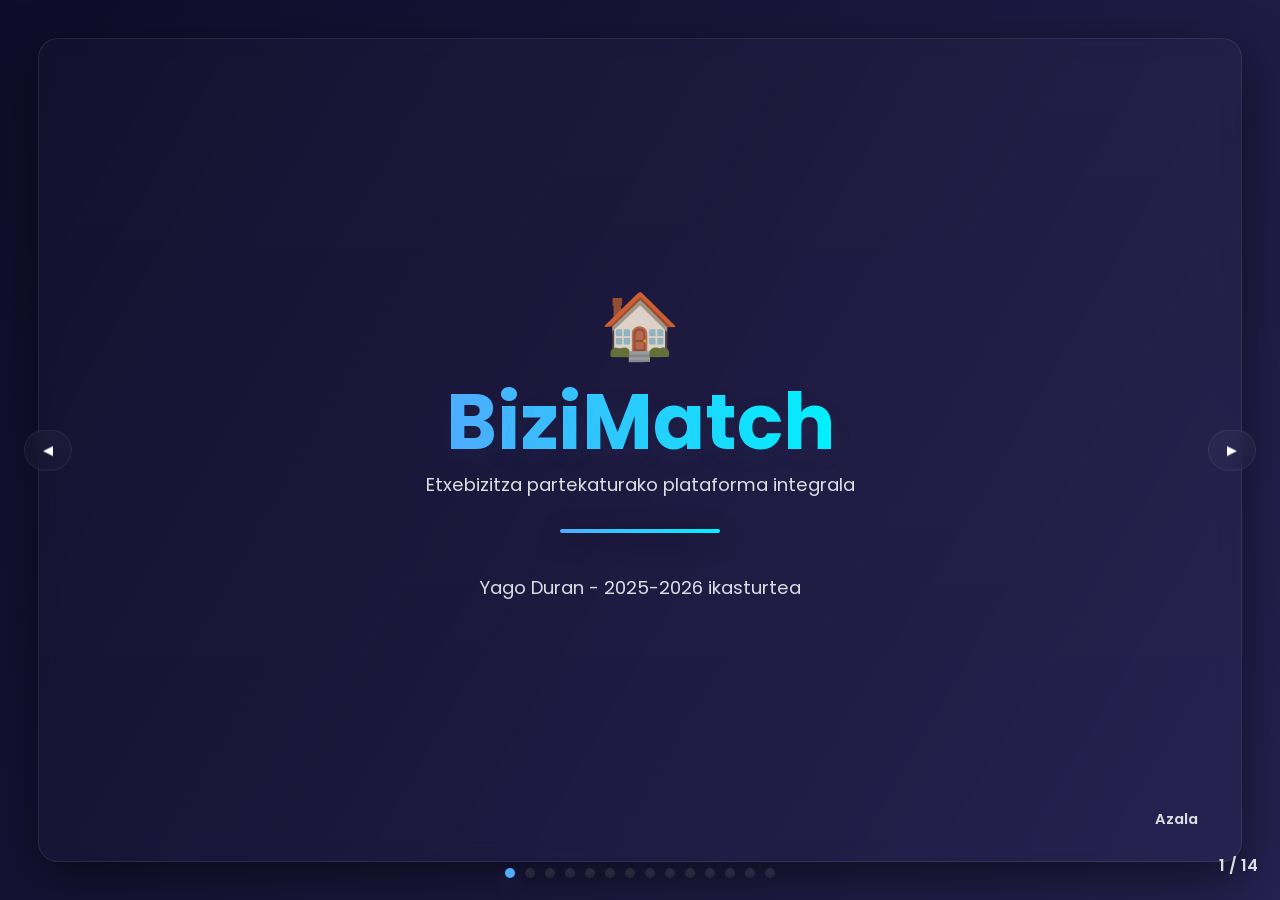
==== commit a0d1edbc: "feat: Add entrance animations for slide elements to enhance presentation dynamics" ====
--- a/presentacion/index.html
+++ b/presentacion/index.html
@@ -39,6 +39,9 @@
 
     @keyframes bgShift{0%{background-position:0% 50%}50%{background-position:100% 50%}100%{background-position:0% 50%}}
 
+    @keyframes fadeUp{from{opacity:0;transform:translateY(20px)}to{opacity:1;transform:translateY(0)}}
+    @keyframes scaleIn{from{opacity:0;transform:scale(.95)}to{opacity:1;transform:scale(1)}}
+
     /* Presentation container: each slide is full viewport */
     .presentation{position:relative;width:100vw;height:100vh;display:block;overflow:hidden}
     .slide{position:absolute;inset:0;padding:clamp(16px,3vw,40px);display:flex;flex-direction:column;align-items:center;justify-content:center;opacity:0;transform:translateY(30px);transition:opacity var(--slide-transition) ease,transform var(--slide-transition) ease;overflow:hidden;min-height:0;min-width:0}
@@ -66,7 +69,7 @@
 
     /* Navigation buttons */
     .nav{position:fixed;inset:0;pointer-events:none}
-    .nav button{pointer-events:auto;position:absolute;top:50%;transform:translateY(-50%);background:linear-gradient(180deg,rgba(255,255,255,0.04),rgba(255,255,255,0.02));border:1px solid var(--glass-border);color:var(--text);padding:12px 18px;border-radius:999px;backdrop-filter:blur(8px);cursor:pointer}
+    .nav button{pointer-events:auto;position:absolute;top:50%;transform:translateY(-50%);background:linear-gradient(180deg,rgba(255,255,255,0.04),rgba(255,255,255,0.02));border:1px solid var(--glass-border);color:var(--text);padding:12px 18px;border-radius:999px;-webkit-backdrop-filter:blur(8px);backdrop-filter:blur(8px);cursor:pointer}
     .nav .prev{left:24px}
     .nav .next{right:24px}
 
@@ -89,6 +92,26 @@
     .split-row > .col{flex:1 1 50%;min-width:300px}
     .split-row > .text-col{align-items:flex-start}
     .split-row > .image-col{display:flex;align-items:center;justify-content:center;overflow:hidden;min-width:300px}
+    .text-left{align-items:flex-start;text-align:left}
+    .centered{align-items:center}
+    .wide{width:100%}
+    .stretch-grid{display:grid;grid-template-columns:repeat(2,minmax(0,1fr));gap:8px;align-content:center}
+    .pad-10{padding:10px}
+    .pad-14{padding:14px}
+    .pad-16{padding:16px}
+    .pad-18{padding:18px}
+    .mt-12{margin-top:12px}
+    .mt-14{margin-top:14px}
+    .mt-18{margin-top:18px}
+    .mt-28{margin-top:28px}
+    .mb-0{margin-bottom:0}
+    .text-soft{color:var(--text-soft)}
+    .text-center{ text-align:center }
+    .font-weight-600{font-weight:600}
+    .font-weight-700{font-weight:700}
+    .small-ico{font-size:2rem}
+    .green-note{margin-top:8px;color:#34d399}
+    .cyan-note{margin-top:8px;color:#06b6d4}
     .card-title{font-weight:700;color:var(--text);font-size:clamp(.95rem,1.3vw,1.05rem);margin-bottom:4px;line-height:1.2}
     .card-text{color:var(--text-soft);font-size:clamp(.8rem,1.1vw,.92rem);line-height:1.35}
     ul{margin:8px 0;padding-left:20px;font-size:0.85rem}
@@ -100,6 +123,85 @@
     .stat .num{font-size:clamp(2.1rem,4vw,3.2rem);font-weight:800;background:var(--accent-grad);-webkit-background-clip:text;background-clip:text;color:transparent}
 
     img{max-width:100%;max-height:45vh;width:auto;height:auto;object-fit:contain;flex-shrink:1;min-height:0;min-width:0}
+
+    /* Entrance animations only when a slide is active */
+    .slide .emoji,
+    .slide .title,
+    .slide .lead,
+    .slide .sep,
+    .slide .card-title,
+    .slide .card-text,
+    .slide .glass,
+    .slide .row,
+    .slide .tech-grid,
+    .slide .stat,
+    .slide img,
+    .slide ul,
+    .slide blockquote,
+    .slide p,
+    .slide h2,
+    .slide h3,
+    .slide .meta > div:last-child{
+      opacity:0;
+      transform:translateY(20px);
+    }
+
+    .slide[aria-hidden="false"] .emoji,
+    .slide[aria-hidden="false"] .title{
+      animation:fadeUp .6s ease forwards;
+    }
+
+    .slide[aria-hidden="false"] .lead,
+    .slide[aria-hidden="false"] .sep{
+      animation:fadeUp .6s ease .1s forwards;
+    }
+
+    .slide[aria-hidden="false"] .row,
+    .slide[aria-hidden="false"] .tech-grid,
+    .slide[aria-hidden="false"] .glass,
+    .slide[aria-hidden="false"] .stat,
+    .slide[aria-hidden="false"] .card-title,
+    .slide[aria-hidden="false"] .card-text,
+    .slide[aria-hidden="false"] ul,
+    .slide[aria-hidden="false"] blockquote,
+    .slide[aria-hidden="false"] p,
+    .slide[aria-hidden="false"] h2,
+    .slide[aria-hidden="false"] h3,
+    .slide[aria-hidden="false"] .meta > div:last-child{
+      animation:fadeUp .6s ease .2s forwards;
+    }
+
+    .slide[aria-hidden="false"] img{
+      animation:scaleIn .7s ease .3s forwards;
+    }
+
+    .slide[aria-hidden="false"] .row > *:nth-child(1),
+    .slide[aria-hidden="false"] .tech-grid > *:nth-child(1){animation-delay:.2s}
+    .slide[aria-hidden="false"] .row > *:nth-child(2),
+    .slide[aria-hidden="false"] .tech-grid > *:nth-child(2){animation-delay:.3s}
+    .slide[aria-hidden="false"] .row > *:nth-child(3),
+    .slide[aria-hidden="false"] .tech-grid > *:nth-child(3){animation-delay:.4s}
+    .slide[aria-hidden="false"] .row > *:nth-child(4),
+    .slide[aria-hidden="false"] .tech-grid > *:nth-child(4){animation-delay:.5s}
+    .slide[aria-hidden="false"] .row > *:nth-child(5),
+    .slide[aria-hidden="false"] .tech-grid > *:nth-child(5){animation-delay:.6s}
+    .slide[aria-hidden="false"] .row > *:nth-child(6),
+    .slide[aria-hidden="false"] .tech-grid > *:nth-child(6){animation-delay:.7s}
+
+    .slide[aria-hidden="false"] .row > *,
+    .slide[aria-hidden="false"] .tech-grid > *{
+      animation-name:fadeUp;
+      animation-duration:.6s;
+      animation-timing-function:ease;
+      animation-fill-mode:forwards;
+    }
+
+    .slide[aria-hidden="false"] .glass{
+      animation-name:fadeUp;
+      animation-duration:.6s;
+      animation-timing-function:ease;
+      animation-fill-mode:forwards;
+    }
 
     /* Responsive */
     @media (max-width:1000px){.tech-grid{grid-template-columns:repeat(2,minmax(0,1fr))}.row{flex-direction:column}.stat-row{gap:14px}}
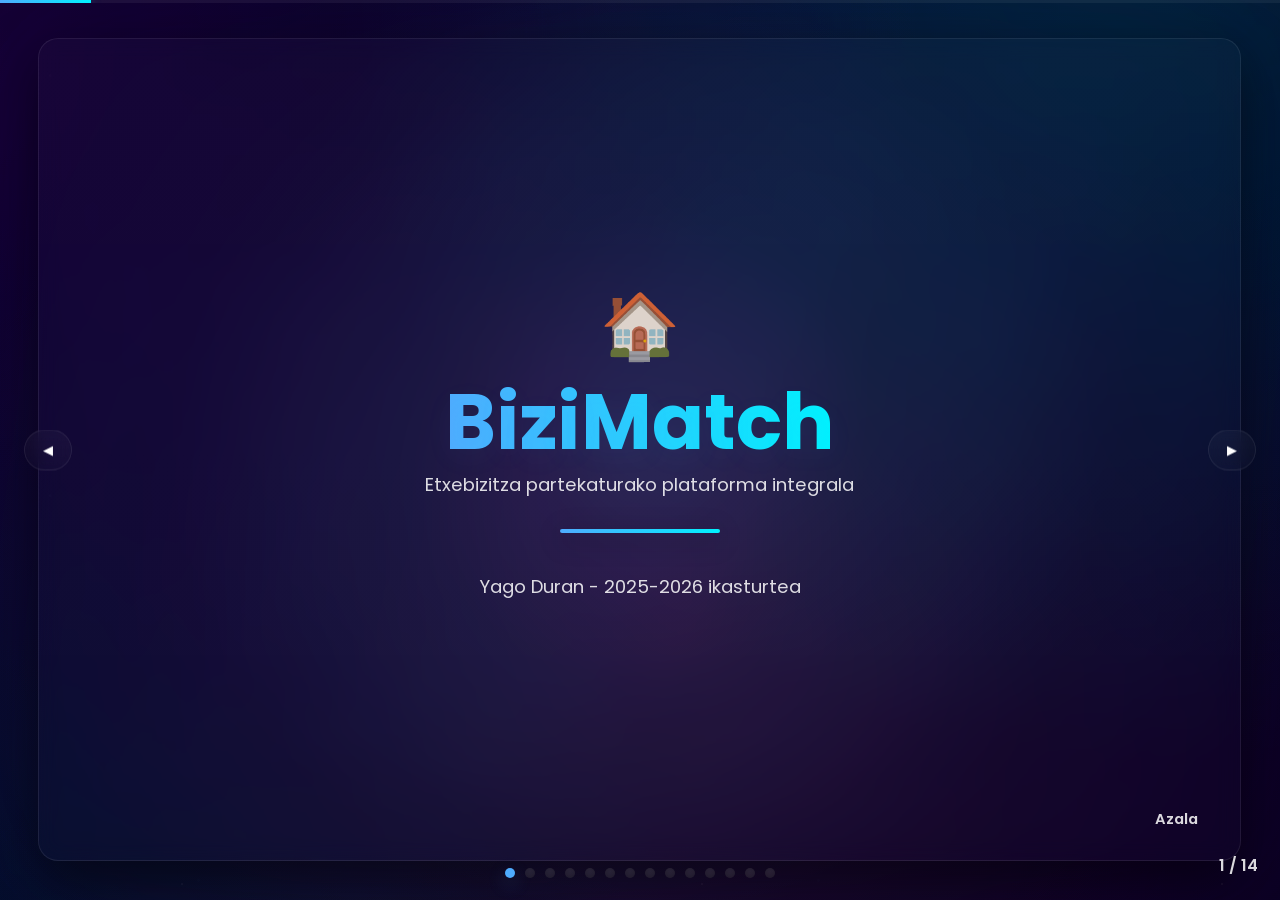
==== commit 47929460: "feat: Enhance presentation with ambient spotlight, cursor effects, and keyboard shortcuts modal" ====
--- a/presentacion/index.html
+++ b/presentacion/index.html
@@ -11,6 +11,8 @@
       --bg-a:#0f0c29; /* navy */
       --bg-b:#302b63; /* purple */
       --bg-c:#24243e; /* midnight */
+      --mouse-x:50vw;
+      --mouse-y:50vh;
       --glass: rgba(255,255,255,0.06);
       --glass-border: rgba(255,255,255,0.08);
       --text:#ffffff;
@@ -29,23 +31,338 @@
     /* Animated background gradient */
     body{
       color:var(--text-soft);
-      background: linear-gradient(120deg,var(--bg-a),var(--bg-b),var(--bg-c));
-      background-size:300% 300%;
-      animation: bgShift 24s ease-in-out infinite;
+      background-color:#000115;
+      background-image:
+        radial-gradient(circle at 20% 20%, rgba(255,255,255,0.10) 0 1px, transparent 1.5px),
+        radial-gradient(circle at 80% 30%, rgba(255,255,255,0.08) 0 1px, transparent 1.5px),
+        radial-gradient(circle at 35% 70%, rgba(255,255,255,0.07) 0 1px, transparent 1.5px),
+        radial-gradient(circle at 65% 80%, rgba(255,255,255,0.09) 0 1px, transparent 1.5px),
+        radial-gradient(circle at 10% 90%, rgba(255,255,255,0.06) 0 1px, transparent 1.5px),
+        linear-gradient(120deg, rgba(0,1,21,0.96), rgba(7,11,38,0.96), rgba(0,1,21,0.98));
+      background-size:320px 320px, 420px 420px, 520px 520px, 600px 600px, 700px 700px, 100% 100%;
+      animation: bgShift 26s linear infinite;
       overflow:hidden;
       -webkit-font-smoothing:antialiased;
       -moz-osx-font-smoothing:grayscale;
-    }
-
-    @keyframes bgShift{0%{background-position:0% 50%}50%{background-position:100% 50%}100%{background-position:0% 50%}}
+      position:relative;
+      cursor:none;
+    }
+
+    @keyframes bgShift{0%{background-position:0% 50%,0% 50%,0% 50%,0% 50%,0% 50%,0% 0%}100%{background-position:320px 160px,210px 120px,-260px 180px,180px -120px,-140px 260px,0% 0%}}
+    @keyframes moveNebula{0%{transform:translate3d(-10%, -8%, 0) scale(1.04) rotate(0deg)}50%{transform:translate3d(10%, 8%, 0) scale(1.14) rotate(8deg)}100%{transform:translate3d(-10%, -8%, 0) scale(1.04) rotate(0deg)}}
+    @keyframes driftStars{0%{background-position:0 0;transform:translate3d(0,0,0)}100%{background-position:420px 420px;transform:translate3d(0,-1.5%,0)}}
+    @keyframes twinkle{0%,100%{opacity:.22}50%{opacity:.48}}
 
     @keyframes fadeUp{from{opacity:0;transform:translateY(20px)}to{opacity:1;transform:translateY(0)}}
     @keyframes scaleIn{from{opacity:0;transform:scale(.95)}to{opacity:1;transform:scale(1)}}
 
     /* Presentation container: each slide is full viewport */
     .presentation{position:relative;width:100vw;height:100vh;display:block;overflow:hidden}
+    .presentation{z-index:2}
     .slide{position:absolute;inset:0;padding:clamp(16px,3vw,40px);display:flex;flex-direction:column;align-items:center;justify-content:center;opacity:0;transform:translateY(30px);transition:opacity var(--slide-transition) ease,transform var(--slide-transition) ease;overflow:hidden;min-height:0;min-width:0}
     .slide[aria-hidden="false"]{opacity:1;transform:translateY(0)}
+
+    body::before,
+    body::after{
+      content:"";
+      position:fixed;
+      inset:0;
+      pointer-events:none;
+      z-index:0;
+    }
+
+    body::before{
+      background-image:
+        radial-gradient(circle at 12% 18%, rgba(255,255,255,0.30) 0 1px, transparent 1.7px),
+        radial-gradient(circle at 24% 62%, rgba(255,255,255,0.24) 0 1px, transparent 1.8px),
+        radial-gradient(circle at 48% 28%, rgba(255,255,255,0.20) 0 1px, transparent 1.6px),
+        radial-gradient(circle at 72% 16%, rgba(255,255,255,0.28) 0 1px, transparent 1.7px),
+        radial-gradient(circle at 84% 58%, rgba(255,255,255,0.22) 0 1px, transparent 1.7px),
+        radial-gradient(circle at 66% 84%, rgba(255,255,255,0.18) 0 1px, transparent 1.6px),
+        radial-gradient(circle at 18% 86%, rgba(255,255,255,0.16) 0 1px, transparent 1.6px),
+        radial-gradient(circle at 90% 30%, rgba(255,255,255,0.18) 0 1px, transparent 1.6px);
+      background-size: 420px 420px;
+      opacity:.35;
+      animation: twinkle 7s ease-in-out infinite, driftStars 140s linear infinite;
+    }
+
+    body::after{
+      background-image:
+        radial-gradient(circle at 8% 10%, rgba(255,255,255,0.08) 0 1px, transparent 1.5px),
+        radial-gradient(circle at 32% 42%, rgba(110, 225, 255, 0.10) 0 1.2px, transparent 1.8px),
+        radial-gradient(circle at 58% 14%, rgba(255, 130, 220, 0.09) 0 1px, transparent 1.7px),
+        radial-gradient(circle at 78% 66%, rgba(255,255,255,0.07) 0 1px, transparent 1.6px),
+        radial-gradient(circle at 92% 24%, rgba(255,255,255,0.06) 0 1px, transparent 1.5px);
+      background-size: 620px 620px;
+      opacity:.18;
+      animation: twinkle 11s ease-in-out infinite reverse, driftStars 220s linear infinite reverse;
+    }
+
+    .nebula{
+      position:fixed;
+      top:50%;
+      left:50%;
+      width:200%;
+      height:200%;
+      transform:translate(-50%,-50%);
+      z-index:-1;
+      pointer-events:none;
+      background-image:
+        radial-gradient(circle at 22% 28%, rgba(90, 0, 150, 0.32) 0%, rgba(90, 0, 150, 0.16) 18%, transparent 42%),
+        radial-gradient(circle at 70% 22%, rgba(0, 210, 255, 0.18) 0%, rgba(0, 210, 255, 0.10) 16%, transparent 36%),
+        radial-gradient(circle at 52% 60%, rgba(180, 35, 120, 0.22) 0%, rgba(180, 35, 120, 0.10) 20%, transparent 44%),
+        radial-gradient(circle at 80% 76%, rgba(70, 0, 120, 0.18) 0%, rgba(70, 0, 120, 0.08) 18%, transparent 40%),
+        radial-gradient(circle at 18% 78%, rgba(0, 180, 220, 0.10) 0%, rgba(0, 180, 220, 0.05) 14%, transparent 34%);
+      background-repeat:no-repeat;
+      filter:saturate(120%);
+      -webkit-backdrop-filter:blur(80px);
+      backdrop-filter:blur(80px);
+      opacity:.72;
+      animation:moveNebula 70s linear infinite;
+    }
+
+    .ambient-spotlight{
+      position:fixed;
+      inset:0;
+      z-index:1;
+      pointer-events:none;
+      opacity:.9;
+      background:radial-gradient(circle at var(--mouse-x) var(--mouse-y), rgba(79, 172, 254, 0.15) 0%, rgba(79, 172, 254, 0.10) 16%, rgba(0, 242, 254, 0.05) 30%, transparent 60%);
+      mix-blend-mode:screen;
+      transition:opacity 220ms ease;
+    }
+
+    .cursor-dot,
+    .cursor-ring{
+      position:fixed;
+      top:0;
+      left:0;
+      pointer-events:none;
+      border-radius:50%;
+      z-index:10000;
+      opacity:0;
+      transform:translate3d(-50%,-50%,0);
+      transition:opacity 180ms ease, transform 180ms ease, width 180ms ease, height 180ms ease, box-shadow 180ms ease, background-color 180ms ease, border-color 180ms ease;
+      will-change:transform,left,top;
+    }
+
+    .cursor-dot{
+      width:8px;
+      height:8px;
+      background:rgba(0,240,255,0.96);
+      box-shadow:0 0 10px rgba(0,240,255,0.95), 0 0 24px rgba(79,172,254,0.55);
+      mix-blend-mode:screen;
+    }
+
+    .cursor-ring{
+      width:28px;
+      height:28px;
+      border:1px solid rgba(0,240,255,0.45);
+      background:rgba(0,240,255,0.06);
+      box-shadow:0 0 18px rgba(0,240,255,0.18), inset 0 0 12px rgba(0,240,255,0.08);
+      backdrop-filter:blur(2px);
+      -webkit-backdrop-filter:blur(2px);
+      mix-blend-mode:screen;
+    }
+
+    .cursor-visible .cursor-dot,
+    .cursor-visible .cursor-ring{
+      opacity:1;
+    }
+
+    .cursor-hover .cursor-dot{
+      transform:translate3d(-50%,-50%,0) scale(1.55);
+      box-shadow:0 0 14px rgba(0,240,255,1), 0 0 34px rgba(79,172,254,0.8);
+    }
+
+    .cursor-hover .cursor-ring{
+      width:40px;
+      height:40px;
+      border-color:rgba(0,240,255,0.78);
+      box-shadow:0 0 26px rgba(0,240,255,0.28), inset 0 0 14px rgba(0,240,255,0.12);
+    }
+
+    body, button, img, .dot, .lightbox, .lightbox__img{
+      cursor:none;
+    }
+
+    .lightbox{
+      position:fixed;
+      inset:0;
+      display:flex;
+      align-items:center;
+      justify-content:center;
+      pointer-events:none;
+      opacity:0;
+      background:rgba(0,0,8,0.66);
+      -webkit-backdrop-filter:blur(15px);
+      backdrop-filter:blur(15px);
+      transition:opacity 280ms ease;
+      z-index:9999;
+    }
+
+    .lightbox.open{
+      opacity:1;
+      pointer-events:auto;
+    }
+
+    .lightbox__frame{
+      position:fixed;
+      overflow:hidden;
+      border-radius:18px;
+      box-shadow:0 28px 80px rgba(0,0,0,0.62);
+      transition:top 360ms cubic-bezier(.2,.8,.2,1), left 360ms cubic-bezier(.2,.8,.2,1), width 360ms cubic-bezier(.2,.8,.2,1), height 360ms cubic-bezier(.2,.8,.2,1), border-radius 360ms cubic-bezier(.2,.8,.2,1), box-shadow 360ms ease;
+      will-change:top,left,width,height;
+      background:rgba(0,0,0,0.14);
+    }
+
+    .lightbox.open .lightbox__frame{
+      border-radius:20px;
+      box-shadow:0 36px 120px rgba(0,0,0,0.75);
+    }
+
+    .lightbox__img{
+      display:block;
+      width:100%;
+      height:100%;
+      object-fit:contain;
+      cursor:zoom-out;
+      -webkit-user-drag:none;
+      -webkit-user-select:none;
+      user-select:none;
+      pointer-events:auto;
+    }
+
+    .progress-bar{
+      position:fixed;
+      top:0;
+      left:0;
+      width:100%;
+      height:3px;
+      z-index:1000;
+      background:rgba(255,255,255,0.06);
+      pointer-events:none;
+      overflow:hidden;
+    }
+
+    .progress-bar__fill{
+      width:0%;
+      height:100%;
+      background:var(--accent-grad);
+      box-shadow:0 0 12px rgba(79,172,254,0.45), 0 0 24px rgba(0,242,254,0.2);
+      transition:width 0.4s ease;
+    }
+
+    .shortcuts-modal{
+      position:fixed;
+      inset:0;
+      display:flex;
+      align-items:center;
+      justify-content:center;
+      padding:clamp(16px,3vw,36px);
+      background:rgba(0,0,8,0.52);
+      -webkit-backdrop-filter:blur(14px);
+      backdrop-filter:blur(14px);
+      opacity:0;
+      pointer-events:none;
+      transform:translateY(8px);
+      transition:opacity 220ms ease, transform 220ms ease;
+      z-index:9998;
+    }
+
+    .shortcuts-modal.open{
+      opacity:1;
+      pointer-events:auto;
+      transform:translateY(0);
+    }
+
+    .shortcuts-modal__panel{
+      width:min(720px,100%);
+      border-radius:20px;
+      padding:clamp(18px,3vw,28px);
+      background:linear-gradient(180deg, rgba(255,255,255,0.08), rgba(255,255,255,0.04));
+      border:1px solid var(--glass-border);
+      box-shadow:0 26px 80px rgba(0,0,0,0.62);
+      display:flex;
+      flex-direction:column;
+      gap:18px;
+    }
+
+    .shortcuts-modal__header{
+      display:flex;
+      align-items:flex-start;
+      justify-content:space-between;
+      gap:12px;
+      flex-wrap:wrap;
+    }
+
+    .shortcuts-modal__title{
+      margin:0;
+      color:var(--text);
+      font-size:clamp(1.4rem,2.6vw,2rem);
+      line-height:1.05;
+    }
+
+    .shortcuts-modal__subtitle{
+      margin:6px 0 0;
+      color:var(--text-soft);
+      font-size:.95rem;
+    }
+
+    .shortcuts-table{
+      width:100%;
+      border-collapse:separate;
+      border-spacing:0 10px;
+    }
+
+    .shortcuts-table th,
+    .shortcuts-table td{
+      padding:12px 14px;
+      text-align:left;
+      vertical-align:middle;
+    }
+
+    .shortcuts-table th{
+      color:rgba(255,255,255,0.66);
+      font-size:.82rem;
+      letter-spacing:.06em;
+      text-transform:uppercase;
+      padding-top:0;
+    }
+
+    .shortcuts-table tbody tr{
+      background:rgba(255,255,255,0.05);
+      border:1px solid rgba(255,255,255,0.08);
+      box-shadow:inset 0 0 0 1px rgba(255,255,255,0.02);
+    }
+
+    .shortcuts-table tbody td:first-child{
+      width:40%;
+      white-space:nowrap;
+      color:var(--text);
+      font-weight:600;
+    }
+
+    .shortcuts-table tbody td:last-child{
+      color:var(--text-soft);
+    }
+
+    kbd{
+      display:inline-flex;
+      align-items:center;
+      justify-content:center;
+      min-width:2.1em;
+      padding:.28rem .55rem;
+      margin:0 .08rem;
+      border-radius:9px;
+      border:1px solid rgba(255,255,255,0.14);
+      background:rgba(255,255,255,0.07);
+      color:var(--text);
+      font:inherit;
+      font-weight:700;
+      line-height:1;
+      box-shadow:inset 0 -2px 10px rgba(0,0,0,0.22);
+    }
 
     /* Glass card that holds slide content */
     .card{width:100%;height:100%;border-radius:20px;padding:clamp(14px,2.5vh,28px) clamp(16px,3vw,40px);background:linear-gradient(180deg, rgba(255,255,255,0.02), rgba(255,255,255,0.01));backdrop-filter:blur(10px);-webkit-backdrop-filter:blur(10px);border:1px solid var(--glass-border);box-shadow:0 18px 50px rgba(0,0,0,0.5);display:flex;flex-direction:column;gap:clamp(10px,1.5vh,18px);overflow:hidden;min-height:0;min-width:0}
@@ -122,6 +439,16 @@
     .stat{background:linear-gradient(180deg,rgba(255,255,255,0.02),rgba(255,255,255,0.01));padding:clamp(14px,2vw,22px);border-radius:12px;min-width:160px;flex:1 1 160px;max-width:240px}
     .stat .num{font-size:clamp(2.1rem,4vw,3.2rem);font-weight:800;background:var(--accent-grad);-webkit-background-clip:text;background-clip:text;color:transparent}
 
+    .tilt-surface{
+      transform-style:preserve-3d;
+      transition:transform 180ms ease, box-shadow 180ms ease;
+      will-change:transform;
+    }
+
+    .tilt-surface.is-tilting{
+      box-shadow:0 24px 70px rgba(0,0,0,0.52);
+    }
+
     img{max-width:100%;max-height:45vh;width:auto;height:auto;object-fit:contain;flex-shrink:1;min-height:0;min-width:0}
 
     /* Entrance animations only when a slide is active */
@@ -210,6 +537,57 @@
   </style>
 </head>
 <body>
+  <div class="nebula" aria-hidden="true"></div>
+  <div class="ambient-spotlight" aria-hidden="true"></div>
+  <div class="progress-bar" aria-hidden="true">
+    <div class="progress-bar__fill" id="progressBarFill"></div>
+  </div>
+  <div class="shortcuts-modal" id="shortcutsModal" aria-hidden="true" role="dialog" aria-modal="true" aria-label="Teklatuko lasterbideak">
+    <div class="shortcuts-modal__panel" role="document">
+      <div class="shortcuts-modal__header">
+        <div>
+          <h2 class="shortcuts-modal__title">Teklatuko Lasterbideak</h2>
+          <p class="shortcuts-modal__subtitle">Aurkezpena azkar kontrolatzeko teklak.</p>
+        </div>
+        <div class="logo">BiziMatch</div>
+      </div>
+      <table class="shortcuts-table" aria-label="Keyboard shortcuts list">
+        <thead>
+          <tr>
+            <th>Teklak</th>
+            <th>Ekintza</th>
+          </tr>
+        </thead>
+        <tbody>
+          <tr>
+            <td><kbd>→</kbd> / <kbd>PageDown</kbd></td>
+            <td>Hurrengoa (Next)</td>
+          </tr>
+          <tr>
+            <td><kbd>←</kbd> / <kbd>PageUp</kbd></td>
+            <td>Aurrekoa (Previous)</td>
+          </tr>
+          <tr>
+            <td><kbd>F</kbd></td>
+            <td>Pantaila Osoa (Fullscreen)</td>
+          </tr>
+          <tr>
+            <td><kbd>Esc</kbd></td>
+            <td>Miniatura Modua (Overview)</td>
+          </tr>
+          <tr>
+            <td><kbd>?</kbd> / <kbd>h</kbd></td>
+            <td>Laguntza Itxi (Close Help)</td>
+          </tr>
+        </tbody>
+      </table>
+    </div>
+  </div>
+  <div class="cursor-ring" id="cursorRing" aria-hidden="true"></div>
+  <div class="cursor-dot" id="cursorDot" aria-hidden="true"></div>
+  <div class="lightbox" id="lightbox" aria-hidden="true">
+    <div class="lightbox__frame" id="lightboxFrame"></div>
+  </div>
   <div class="presentation" id="presentation">
     <!-- Watermark logo (hidden on cover with JS) -->
     <div class="watermark" id="watermark">BiziMatch</div>
@@ -532,6 +910,120 @@
       const dotsWrap = document.getElementById('dots');
       const slideNum = document.getElementById('slideNum');
       const watermark = document.getElementById('watermark');
+      const progressBarFill = document.getElementById('progressBarFill');
+      const lightbox = document.getElementById('lightbox');
+      const lightboxFrame = document.getElementById('lightboxFrame');
+      const cursorDot = document.getElementById('cursorDot');
+      const cursorRing = document.getElementById('cursorRing');
+      const shortcutsModal = document.getElementById('shortcutsModal');
+      let activeLightboxImg = null;
+      let activeLightboxRect = null;
+      let lightboxClosing = false;
+      let shortcutsOpen = false;
+      let cursorVisible = false;
+      let cursorHover = false;
+      let targetCursorX = window.innerWidth / 2;
+      let targetCursorY = window.innerHeight / 2;
+      let cursorX = targetCursorX;
+      let cursorY = targetCursorY;
+      let cursorAnimationFrame = null;
+      const rootStyles = document.documentElement.style;
+      let ambientMouseX = window.innerWidth / 2;
+      let ambientMouseY = window.innerHeight / 2;
+      let ambientMouseFrame = null;
+
+      function updateAmbientSpotlight(){
+        rootStyles.setProperty('--mouse-x', ambientMouseX + 'px');
+        rootStyles.setProperty('--mouse-y', ambientMouseY + 'px');
+        ambientMouseFrame = null;
+      }
+
+      function setAmbientSpotlight(x, y){
+        ambientMouseX = x;
+        ambientMouseY = y;
+        if(ambientMouseFrame !== null) return;
+        ambientMouseFrame = window.requestAnimationFrame(updateAmbientSpotlight);
+      }
+
+      function updateCursorState(){
+        document.body.classList.toggle('cursor-visible', cursorVisible);
+        document.body.classList.toggle('cursor-hover', cursorHover);
+      }
+
+      function animateCursor(){
+        cursorX += (targetCursorX - cursorX) * 0.22;
+        cursorY += (targetCursorY - cursorY) * 0.22;
+        cursorDot.style.left = cursorX + 'px';
+        cursorDot.style.top = cursorY + 'px';
+        cursorRing.style.left = cursorX + 'px';
+        cursorRing.style.top = cursorY + 'px';
+        cursorAnimationFrame = window.requestAnimationFrame(animateCursor);
+      }
+
+      function setCursorPosition(x, y){
+        targetCursorX = x;
+        targetCursorY = y;
+        if(!cursorVisible){
+          cursorVisible = true;
+          updateCursorState();
+        }
+      }
+
+      function setCursorHover(state){
+        if(cursorHover === state) return;
+        cursorHover = state;
+        updateCursorState();
+      }
+
+      function updateShortcutsModal(state){
+        shortcutsOpen = state;
+        shortcutsModal.classList.toggle('open', shortcutsOpen);
+        shortcutsModal.setAttribute('aria-hidden', shortcutsOpen ? 'false' : 'true');
+      }
+
+      function openShortcutsModal(){
+        updateShortcutsModal(true);
+      }
+
+      function closeShortcutsModal(){
+        updateShortcutsModal(false);
+      }
+
+      function toggleShortcutsModal(){
+        updateShortcutsModal(!shortcutsOpen);
+      }
+
+      function isInteractiveTarget(target){
+        return !!target.closest('button, .dot, img');
+      }
+
+      window.addEventListener('mousemove', (event)=>{
+        setCursorPosition(event.clientX, event.clientY);
+        setCursorHover(isInteractiveTarget(event.target));
+      }, { passive: true });
+
+      document.body.addEventListener('mousemove', (event)=>{
+        setAmbientSpotlight(event.clientX, event.clientY);
+      }, { passive: true });
+
+      setAmbientSpotlight(targetCursorX, targetCursorY);
+
+      shortcutsModal.addEventListener('click', (event)=>{
+        if(event.target === shortcutsModal) closeShortcutsModal();
+      });
+
+      window.addEventListener('mouseenter', (event)=>{
+        setCursorPosition(event.clientX, event.clientY);
+      });
+
+      window.addEventListener('mouseleave', ()=>{
+        cursorVisible = false;
+        updateCursorState();
+      });
+
+      if(!cursorAnimationFrame){
+        cursorAnimationFrame = window.requestAnimationFrame(animateCursor);
+      }
 
       // create dots
       slides.forEach((s,i)=>{
@@ -539,10 +1031,122 @@
         d.addEventListener('click',()=>goTo(i));
       });
 
+      function closeLightbox(){
+        if(!activeLightboxImg || lightboxClosing) return;
+        lightboxClosing = true;
+        lightbox.classList.remove('open');
+        const frame = lightboxFrame;
+        const rect = activeLightboxRect || activeLightboxImg.getBoundingClientRect();
+        frame.style.left = rect.left + 'px';
+        frame.style.top = rect.top + 'px';
+        frame.style.width = rect.width + 'px';
+        frame.style.height = rect.height + 'px';
+        frame.style.transform = 'translate(0, 0)';
+        window.setTimeout(()=>{
+          lightbox.addEventListener('transitionend', function cleanup(event){
+            if(event.propertyName !== 'opacity') return;
+            lightbox.removeEventListener('transitionend', cleanup);
+            frame.innerHTML = '';
+            lightbox.setAttribute('aria-hidden', 'true');
+            activeLightboxImg = null;
+            activeLightboxRect = null;
+            lightboxClosing = false;
+          });
+        }, 0);
+      }
+
+      function openLightbox(image){
+        if(!image || activeLightboxImg === image) return;
+        if(activeLightboxImg) closeLightbox();
+        const rect = image.getBoundingClientRect();
+        const clone = image.cloneNode(true);
+        clone.classList.add('lightbox__img');
+        clone.removeAttribute('style');
+        lightboxFrame.innerHTML = '';
+        lightboxFrame.appendChild(clone);
+        lightbox.setAttribute('aria-hidden', 'false');
+        lightboxFrame.style.left = rect.left + 'px';
+        lightboxFrame.style.top = rect.top + 'px';
+        lightboxFrame.style.width = rect.width + 'px';
+        lightboxFrame.style.height = rect.height + 'px';
+        lightboxFrame.style.transform = 'translate(0, 0)';
+        activeLightboxImg = image;
+        activeLightboxRect = rect;
+        requestAnimationFrame(()=>{
+          const maxWidth = window.innerWidth * 0.9;
+          const maxHeight = window.innerHeight * 0.9;
+          const aspect = rect.width / rect.height || 1;
+          let targetWidth = maxWidth;
+          let targetHeight = targetWidth / aspect;
+          if(targetHeight > maxHeight){
+            targetHeight = maxHeight;
+            targetWidth = targetHeight * aspect;
+          }
+          lightbox.classList.add('open');
+          lightboxFrame.style.left = '50%';
+          lightboxFrame.style.top = '50%';
+          lightboxFrame.style.width = targetWidth + 'px';
+          lightboxFrame.style.height = targetHeight + 'px';
+          lightboxFrame.style.transform = 'translate(-50%, -50%)';
+        });
+      }
+
+      lightbox.addEventListener('click', (event)=>{
+        if(event.target === lightbox || event.target === lightboxFrame || event.target.classList.contains('lightbox__img')){
+          closeLightbox();
+        }
+      });
+
+      document.querySelectorAll('.slide img').forEach((image)=>{
+        image.addEventListener('click',()=>openLightbox(image));
+      });
+
+      const tiltSurfaces = Array.from(document.querySelectorAll('.glass, .card'));
+      tiltSurfaces.forEach((surface)=>{
+        surface.classList.add('tilt-surface');
+        let tiltFrame = null;
+
+        const updateTilt = (event)=>{
+          const rect = surface.getBoundingClientRect();
+          const offsetX = event.clientX - rect.left;
+          const offsetY = event.clientY - rect.top;
+          const normalizedX = (offsetX / rect.width) * 2 - 1;
+          const normalizedY = (offsetY / rect.height) * 2 - 1;
+          const rotateY = Math.max(-10, Math.min(10, normalizedX * 8));
+          const rotateX = Math.max(-10, Math.min(10, normalizedY * -8));
+          surface.style.transform = 'perspective(1000px) rotateX(' + rotateX + 'deg) rotateY(' + rotateY + 'deg)';
+          surface.classList.add('is-tilting');
+          if(tiltFrame) window.cancelAnimationFrame(tiltFrame);
+        };
+
+        const resetTilt = ()=>{
+          surface.style.transform = 'perspective(1000px) rotateX(0deg) rotateY(0deg)';
+          surface.classList.remove('is-tilting');
+        };
+
+        surface.addEventListener('mousemove', updateTilt);
+        surface.addEventListener('mouseleave', resetTilt);
+        surface.addEventListener('mouseenter', (event)=>{
+          surface.classList.add('is-tilting');
+          updateTilt(event);
+        });
+      });
+
+      document.querySelectorAll('button, .dot').forEach((element)=>{
+        element.addEventListener('mouseenter',()=>setCursorHover(true));
+        element.addEventListener('mouseleave',()=>setCursorHover(false));
+      });
+
+      document.querySelectorAll('.slide img').forEach((image)=>{
+        image.addEventListener('mouseenter',()=>setCursorHover(true));
+        image.addEventListener('mouseleave',()=>setCursorHover(false));
+      });
+
       function update(){
         slides.forEach((s,i)=> s.setAttribute('aria-hidden', i===index? 'false':'true'));
         document.querySelectorAll('.dot').forEach((d,i)=> d.classList.toggle('active', i===index));
         slideNum.textContent = (index+1) + ' / ' + total;
+        progressBarFill.style.width = (((index + 1) / total) * 100) + '%';
         // watermark hidden on cover
         watermark.style.display = index===0 ? 'none' : 'block';
       }
@@ -557,6 +1161,23 @@
       // Keyboard
       window.addEventListener('keydown', (e)=>{
         if(['INPUT','TEXTAREA','SELECT'].includes(document.activeElement.tagName)) return;
+        if(e.key === '?' || (e.key === '/' && e.shiftKey) || e.key === 'h' || e.key === 'H'){
+          e.preventDefault();
+          toggleShortcutsModal();
+          return;
+        }
+        if(e.key === 'Escape' && activeLightboxImg){
+          if(shortcutsOpen){
+            closeShortcutsModal();
+            return;
+          }
+          closeLightbox();
+          return;
+        }
+        if(e.key === 'Escape' && shortcutsOpen){
+          closeShortcutsModal();
+          return;
+        }
         if(e.key==='ArrowRight' || e.key==='PageDown') next();
         if(e.key==='ArrowLeft' || e.key==='PageUp') prev();
         if(e.key==='f' || e.key==='F'){
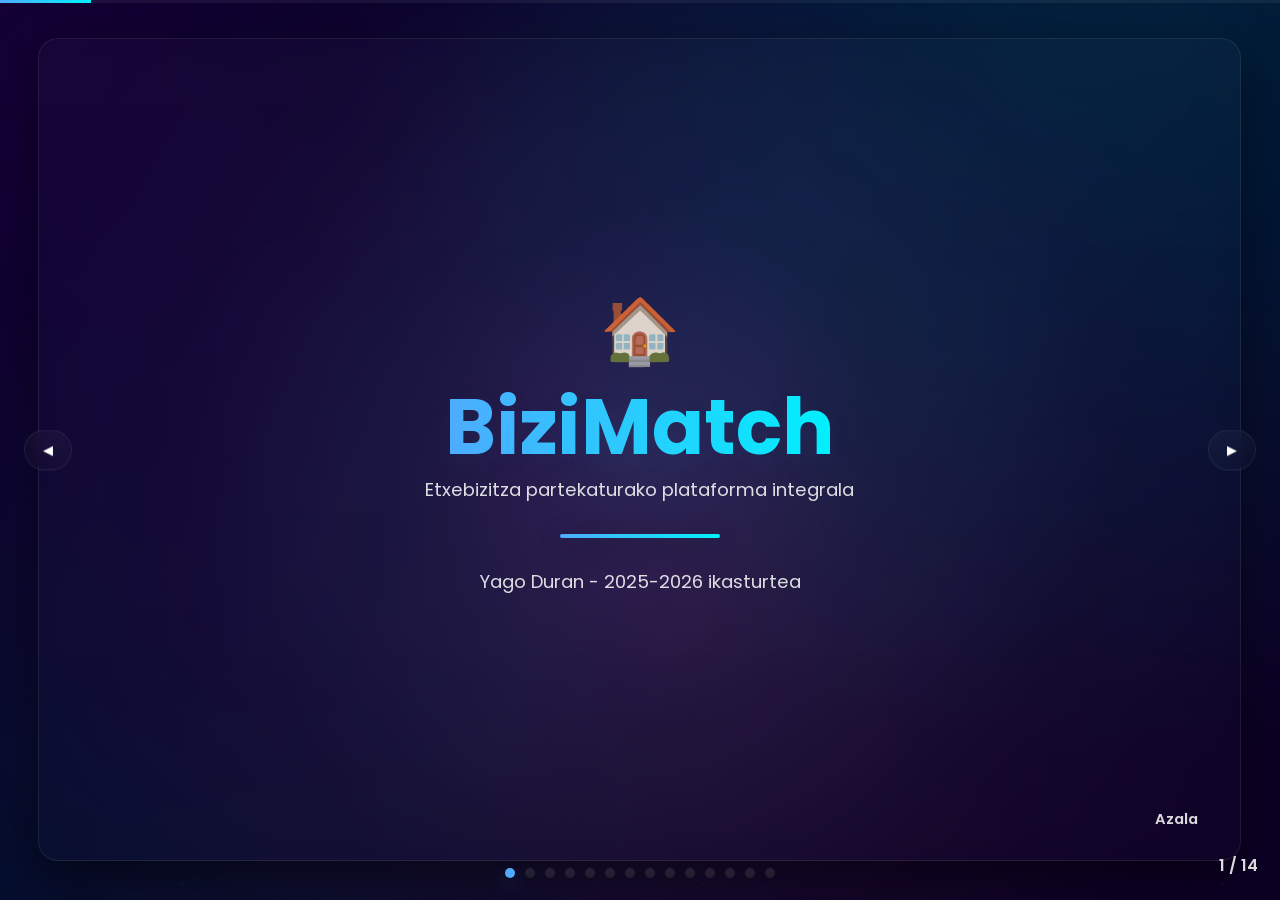
==== commit 2b790781: "feat: Improve cursor animations and add utility classes for better layout management" ====
--- a/presentacion/index.html
+++ b/presentacion/index.html
@@ -135,13 +135,11 @@
     .cursor-dot,
     .cursor-ring{
       position:fixed;
-      top:0;
-      left:0;
       pointer-events:none;
       border-radius:50%;
       z-index:10000;
       opacity:0;
-      transform:translate3d(-50%,-50%,0);
+      transform:translate(var(--cursor-x, 0px), var(--cursor-y, 0px)) translate(-50%, -50%);
       transition:opacity 180ms ease, transform 180ms ease, width 180ms ease, height 180ms ease, box-shadow 180ms ease, background-color 180ms ease, border-color 180ms ease;
       will-change:transform,left,top;
     }
@@ -160,8 +158,8 @@
       border:1px solid rgba(0,240,255,0.45);
       background:rgba(0,240,255,0.06);
       box-shadow:0 0 18px rgba(0,240,255,0.18), inset 0 0 12px rgba(0,240,255,0.08);
+      -webkit-backdrop-filter:blur(2px);
       backdrop-filter:blur(2px);
-      -webkit-backdrop-filter:blur(2px);
       mix-blend-mode:screen;
     }
 
@@ -171,7 +169,7 @@
     }
 
     .cursor-hover .cursor-dot{
-      transform:translate3d(-50%,-50%,0) scale(1.55);
+      transform:translate(var(--cursor-x, 0px), var(--cursor-y, 0px)) translate(-50%, -50%) scale(1.55);
       box-shadow:0 0 14px rgba(0,240,255,1), 0 0 34px rgba(79,172,254,0.8);
     }
 
@@ -530,7 +528,58 @@
       animation-fill-mode:forwards;
     }
 
-    /* Responsive */
+    /* Utility classes for inline styles */
+    .mt-10{margin-top:10px}
+    .mt-12{margin-top:12px}
+    .mt-14{margin-top:14px}
+    .mt-18{margin-top:18px}
+    .mt-28{margin-top:28px}
+    .center-left{align-items:center;text-align:left}
+    .full-width{width:100%}
+    .full-width-center{width:100%;align-items:center}
+    .glass-pad-10{padding:10px;align-items:flex-start}
+    .glass-flex{display:flex;flex-direction:column;gap:18px}
+    .img-rounded{border-radius:16px;box-shadow:0 10px 30px rgba(0,0,0,0.5)}
+    .col-text-left{display:flex;flex-direction:column;justify-content:center;align-items:flex-start;gap:.75rem;text-align:left;flex:1 1 50%;min-width:300px}
+    .col-text-left-85{display:flex;flex-direction:column;justify-content:center;align-items:flex-start;gap:.85rem;text-align:left;flex:1 1 50%;min-width:300px}
+    .col-image-row{display:flex;flex-direction:row;gap:18px;align-items:center;justify-content:center;flex-wrap:wrap;padding:16px;min-width:300px}
+    .emoji-icon{text-align:center;font-size:2rem}
+    .success-note{margin-top:8px;color:#34d399}
+    .info-note{margin-top:8px;color:#06b6d4}
+    .grid-2col{display:grid;grid-template-columns:repeat(2,minmax(0,1fr));gap:8px;align-content:center;flex:1 1 50%;min-width:300px}
+    .meta-label{opacity:.9;color:var(--text-soft);font-weight:600}
+    .card-title-text{font-weight:700;color:var(--text)}
+    .tech-center{align-items:center}
+    .flex-gap-14{display:flex;gap:14px}
+    .full-max-900{width:100%;background:linear-gradient(90deg,rgba(255,255,255,0.02),rgba(255,255,255,0.01));padding:12px;border-radius:12px}
+    .flex-wrap-center{display:flex;gap:10px;align-items:center;justify-content:center;flex-wrap:wrap;font-weight:700;color:var(--text)}
+    .demo-grid{display:flex;gap:18px;margin-top:12px;flex-wrap:wrap;justify-content:center}
+    .quote-block{color:var(--text);font-size:1.25rem;line-height:1.3}
+    .list-reset{margin:0}
+    .img-flex-item{flex:1 1 0;min-width:0}
+    .center-pad{align-items:center;padding:1rem 1.25rem}
+    .center-gap-12{gap:12px}
+    .center-justify{align-items:center;justify-content:center}
+    .full-flex-grid{display:grid;grid-template-columns:1fr;gap:10px;justify-items:center;max-width:900px;margin:0 auto;width:100%}
+    .border-accent-a{width:100%;text-align:center;border-left:6px solid var(--accent-a);padding:10px}
+    .border-accent-b{width:100%;text-align:center;border-left:6px solid #06b6d4;padding:10px}
+    .border-accent-c{width:100%;text-align:center;border-left:6px solid #9f7aea;padding:10px}
+    .arrow-down{font-size:2rem;color:var(--accent-b)}
+    .arrow-down-c{font-size:2rem;color:#a78bfa}
+    .plan-box{width:100%;background:linear-gradient(90deg,rgba(255,255,255,0.02),rgba(255,255,255,0.01));padding:12px;border-radius:12px}
+    .plan-flex{display:flex;gap:10px;align-items:center;justify-content:center;flex-wrap:wrap;font-weight:700;color:var(--text)}
+    .gap-12{gap:12px}
+    .gap-14{gap:14px}
+    .mt-12-flex{display:flex;gap:12px;margin-top:14px;flex-wrap:wrap}
+    .glass-flex-1{flex:1}
+    .stat-label{color:var(--text-soft)}
+    .glass-max-900{width:100%;max-width:900px;margin-top:18px;padding:14px;text-align:left}
+    .meta-end{color:var(--text);font-weight:700}
+    .h2-margin{margin:6px}
+    .demo-label{font-weight:700;color:var(--accent-a);text-align:center}
+    .col-image-centered{flex:1 1 50%;display:flex;align-items:center;justify-content:center;padding:16px;align-self:center;min-width:300px}
+    .flex-1{flex:1}
+
     @media (max-width:1000px){.tech-grid{grid-template-columns:repeat(2,minmax(0,1fr))}.row{flex-direction:column}.stat-row{gap:14px}}
     @media (max-width:520px){.card{border-radius:12px;padding:12px}.nav button{padding:10px}.header,.meta{padding:.25rem 0}}
 
@@ -601,9 +650,9 @@
           <h1 class="title">BiziMatch</h1>
           <p class="lead">Etxebizitza partekaturako plataforma integrala</p>
           <div class="sep" aria-hidden="true"></div>
-          <p class="lead" style="margin-top:10px">Yago Duran - 2025-2026 ikasturtea</p>
-        </div>
-        <div class="meta"><div></div><div style="opacity:.9;color:var(--text-soft);font-weight:600">Azala</div></div>
+          <p class="lead mt-10">Yago Duran - 2025-2026 ikasturtea</p>
+        </div>
+        <div class="meta"><div></div><div class="meta-label">Azala</div></div>
       </div>
     </section>
 
@@ -611,22 +660,22 @@
     <section class="slide" data-index="1" aria-hidden="true">
       <div class="card">
         <div class="header"><div class="logo">BiziMatch</div><div>❌ Arazoa</div></div>
-        <div class="center" style="align-items:center;text-align:left;">
-          <div class="row" style="width:100%;align-items:center">
-            <div class="col glass" style="padding:10px;align-items:flex-start">
+        <div class="center center-left">
+          <div class="row full-width-center">
+            <div class="col glass glass-pad-10">
               <div class="card-title">🔍 Bilaketa Hotza</div>
               <div class="card-text">Etxea aurkitzea da %10 soilik. Benetako astina deskonotzekin bizi hastean hasten da: zenbat ordaintzen duten ezagutu gabe, nola diren osoa ezagutu gabe, eta nortan sintitzen diren ere bai.</div>
             </div>
-            <div class="col glass" style="padding:10px;align-items:flex-start">
+            <div class="col glass glass-pad-10">
               <div class="card-title">⚖️ Segurtasun Juridiko Falta</div>
               <div class="card-text">"Bapatean ituna egingo dugu". Baina zer gertatzen da kalean? Izenpetutakoa ez dago, eta orduan norena da betetzen du astina? Zetaz arduratuko da hondatzerik bada? Inor ez daki, inor ez du nahi eztabaidatzea.</div>
             </div>
-            <div class="col glass" style="padding:10px;align-items:flex-start">
+            <div class="col glass glass-pad-10">
               <div class="card-title">🏠 Elkarbizitza Gatazkak</div>
               <div class="card-text">Garbiketa nori dagokio? Zenbat ordaindu behar du bakoitzak? Ostalariak etxean? Galderei erantzuna ez duten sekula gatazkak urtero etxea hausten dute. Baimena, atsegina eta antsietatea pixkanaka nahi daiteke.</div>
             </div>
           </div>
-          <blockquote style="margin-top:28px;color:var(--text);font-size:1.25rem;line-height:1.3">"PropTech merkatuak ez du elkarbizitzaren ziklo osoa estaltzen."</blockquote>
+          <blockquote class="mt-28 quote-block">"PropTech merkatuak ez du elkarbizitzaren ziklo osoa estaltzen."</blockquote>
         </div>
         <div class="meta"><div></div><div>Arazoa</div></div>
       </div>
@@ -636,12 +685,12 @@
     <section class="slide" data-index="2" aria-hidden="true">
       <div class="card">
         <div class="header"><div class="logo">BiziMatch</div><div>✅ BiziMatch - Soluzio Integrala</div></div>
-        <div class="center" style="align-items:center;text-align:left;">
-          <div class="row split-row" style="width:100%;align-items:center">
-            <div class="col text-col" style="display:flex;flex-direction:column;justify-content:center;align-items:flex-start;gap:.75rem;text-align:left;flex:1 1 50%;min-width:300px">
+        <div class="center center-left">
+          <div class="row split-row full-width-center">
+            <div class="col text-col col-text-left">
               <h3 class="card-title">Erabiltzaileari laguntzen dion aplikazio mugikorra</h3>
               <p class="card-text">Etxebizitza bilatzen hasten denetik eguneroko elkarbizitza kudeatzen duen arte erabiltzaileari laguntzen dion plataforma mugikorra.</p>
-              <ul style="color:var(--text-soft);margin:0">
+              <ul class="card-text list-reset">
                 <li>🔎 Bilaketa Atsegina: Zuk baino bateragarriak diren pertsonen artean bilatu</li>
                 <li>🤝 Konfianza: Antzeko ideien dituen lagunak topatu etxe aurretik</li>
                 <li>📄 Lasaitasuna: Legezko kontratuak automatikoki sortzea, paperik gabe</li>
@@ -650,8 +699,7 @@
                 <li>🎮 Kooperazio Biderkaria: Limpiezaren eta zereginak elkarrengandik saiatuko bat, ez diskusioa</li>
               </ul>
             </div>
-            <div class="col glass image-col" style="flex:1 1 50%;display:flex;align-items:center;justify-content:center;padding:16px;align-self:center;min-width:300px">
-              <img src="Descubrir.jpg" alt="BiziMatch aplikazioko aurkikuntza pantaila" style="border-radius: 16px; box-shadow: 0 10px 30px rgba(0,0,0,0.5);">
+            <div class="col glass image-col col-image-centered">
             </div>
           </div>
         </div>
@@ -663,8 +711,8 @@
     <section class="slide" data-index="3" aria-hidden="true">
       <div class="card">
         <div class="header"><div class="logo">BiziMatch</div><div>⚙️ Teknologia Erabiliak</div></div>
-        <div class="center" style="align-items:center">
-          <div class="tech-grid" style="align-items:center">
+        <div class="center">
+          <div class="tech-grid tech-center">
             <div class="glass"><div class="card-title">💙 Flutter & Dart</div><div class="card-text">Google-ren plataforma anitzeko framework-a. Android eta iOSerako UI natiboa kode-base bakarretik.</div></div>
             <div class="glass"><div class="card-title">🔥 Firebase</div><div class="card-text">Serverless backend-a: Firestore, Authentication eta Cloud Storage.</div></div>
             <div class="glass"><div class="card-title">🤖 OpenAI API</div><div class="card-text">BiziBot-erako IA: profilen analisia eta galderen sorkuntza.</div></div>
@@ -672,7 +720,7 @@
             <div class="glass"><div class="card-title">📄 PDF Library (Dart)</div><div class="card-text">Kontratuen PDF sorkuntza dinamikoa aplikaziotik bertatik.</div></div>
             <div class="glass"><div class="card-title">☁️ Cloud Storage</div><div class="card-text">Argazkiak, audioak eta sortutako kontratuak biltegiratzea.</div></div>
           </div>
-          <p style="margin-top:18px;color:var(--text-soft)"><strong>Flutter vs React Native:</strong> errendimendu grafiko hobea eta animazio arinagoak Flutter-ekin.</p>
+          <p class="mt-18 card-text"><strong>Flutter vs React Native:</strong> errendimendu grafiko hobea eta animazio arinagoak Flutter-ekin.</p>
         </div>
         <div class="meta"><div></div><div>Teknologiak</div></div>
       </div>
@@ -682,13 +730,13 @@
     <section class="slide" data-index="4" aria-hidden="true">
       <div class="card">
         <div class="header"><div class="logo">BiziMatch</div><div>🔎 1. Match Sistema</div></div>
-        <div class="center" style="align-items:center">
-          <div class="row split-row" style="width:100%;align-items:center">
-            <div class="col glass image-col" style="display:flex;flex-direction:row;gap:18px;align-items:center;justify-content:center;flex-wrap:wrap;padding:16px;min-width:300px">
-              <img src="Descubrir.jpg" alt="Profilen aurkikuntza pantaila" style="border-radius: 16px;flex:1 1 0;min-width:0;">
-              <img src="AnimacionMatch.jpg" alt="Match animazioaren pantaila" style="border-radius: 16px;flex:1 1 0;min-width:0;">
-            </div>
-            <div class="col text-col" style="display:flex;flex-direction:column;justify-content:center;align-items:flex-start;gap:.85rem;text-align:left;flex:1 1 50%;min-width:300px">
+        <div class="center">
+          <div class="row split-row full-width-center">
+            <div class="col glass image-col col-image-row">
+              <img src="Descubrir.jpg" alt="Profilen aurkikuntza pantaila" class="img-rounded img-flex-item">
+              <img src="AnimacionMatch.jpg" alt="Match animazioaren pantaila" class="img-rounded img-flex-item">
+            </div>
+            <div class="col text-col col-text-left-85">
               <div><strong>👆 Swipe Sistema</strong><div class="card-text">Profilak ohitura eta bizi-estiloen bateragarritasunaren arabera irristatzea.</div></div>
               <div><strong>👥 Eskuadroia Modua</strong><div class="card-text">2-3 pertsonako taldeek bat egin dezakete etxebizitza oso bat elkarrekin bilatzeko.</div></div>
               <div><strong>🎵 Audioa Profilean</strong><div class="card-text">Erabiltzaileek ahots-ohar bat gehitu dezakete profilean konfiantza handiagoa sortzeko.</div></div>
@@ -703,16 +751,16 @@
     <section class="slide" data-index="5" aria-hidden="true">
       <div class="card">
         <div class="header"><div class="logo">BiziMatch</div><div>🤖 2. BiziBot - IA Laguntzailea</div></div>
-        <div class="center" style="align-items:center">
-          <div class="row split-row" style="width:100%;align-items:center">
-            <div class="col text-col" style="display:flex;flex-direction:column;justify-content:center;align-items:flex-start;gap:.85rem;text-align:left;flex:1 1 50%;min-width:300px">
+        <div class="center center-justify">
+          <div class="row split-row full-width-center">
+            <div class="col text-col col-text-left-85">
               <h3 class="card-title">Profilaren Analisia</h3>
               <p class="card-text">IAk beste erabiltzailearen biografia irakurtzen du eta izotza apurtzeko galdera bakarrak eta pertsonalizatuak sortzen ditu.</p>
-              <ul style="color:var(--text-soft);margin:0"><li>🧠 Profilaren analisia</li><li>💬 Elkarrizketa hasteko laguntza</li><li>⚡ OpenAI bidez gaitua</li></ul>
-            </div>
-            <div class="col glass image-col" style="flex:1 1 50%;display:flex;flex-direction:row;gap:18px;align-items:center;justify-content:center;flex-wrap:wrap;padding:16px;min-width:300px">
-              <img src="PantallaComunidad.jpg" alt="Loturen eta komunitatearen pantaila" style="border-radius: 16px;flex:1 1 0;min-width:0;">
-              <img src="DentroDelChat.jpg" alt="BiziBot txataren pantaila" style="border-radius: 16px;flex:1 1 0;min-width:0;">
+              <ul class="card-text list-reset"><li>🧠 Profilaren analisia</li><li>💬 Elkarrizketa hasteko laguntza</li><li>⚡ OpenAI bidez gaitua</li></ul>
+            </div>
+            <div class="col glass image-col col-image-row">
+              <img src="PantallaComunidad.jpg" alt="Loturen eta komunitatearen pantaila" class="img-rounded img-flex-item">
+              <img src="DentroDelChat.jpg" alt="BiziBot txataren pantaila" class="img-rounded img-flex-item">
             </div>
           </div>
         </div>
@@ -724,22 +772,22 @@
     <section class="slide" data-index="6" aria-hidden="true">
       <div class="card">
         <div class="header"><div class="logo">BiziMatch</div><div>📄 3. Kudeaketa Legala</div></div>
-        <div class="center" style="align-items:center">
-          <div class="row split-row" style="width:100%;align-items:center">
-            <div class="col glass" style="padding:10px;align-items:flex-start">
-              <div style="text-align:center;font-size:2rem">🤝</div>
+        <div class="center">
+          <div class="row split-row full-width-center">
+            <div class="col glass glass-pad-10">
+              <div class="emoji-icon">🤝</div>
               <div class="card-title">Elkarbizitza Ituna</div>
               <div class="card-text">Bizikideek etxeko arauak denbora errealean adosten dituzte: bisitak, garbiketa, maskotak eta zarata. Dena erregistratuta geratzen da.</div>
-              <div style="margin-top:8px;color:#34d399">✓ Firestore sinkronizazioa denbora errealean</div>
-            </div>
-            <div class="col glass" style="padding:10px;align-items:flex-start">
-              <div style="text-align:center;font-size:2rem">📋</div>
+              <div class="success-note">✓ Firestore sinkronizazioa denbora errealean</div>
+            </div>
+            <div class="col glass glass-pad-10">
+              <div class="emoji-icon">📋</div>
               <div class="card-title">Kontratu Sortzailea</div>
               <div class="card-text">Botoi bakarrarekin, BiziMatch-ek maizter guztien datuekin PDF kontratu legal bat sortzen du eta hodeian gordetzen du.</div>
-              <div style="margin-top:8px;color:#06b6d4">✓ Cloud Storage-en gordeta</div>
-            </div>
-            <div class="col glass image-col" style="flex:1 1 50%;display:flex;align-items:center;justify-content:center;padding:16px;align-self:center;min-width:300px">
-              <img src="MiCasaSinCasa.jpg" alt="Etxerik gabeko Nire Etxea pantaila" style="border-radius: 16px; box-shadow: 0 10px 30px rgba(0,0,0,0.5);">
+              <div class="info-note">✓ Cloud Storage-en gordeta</div>
+            </div>
+            <div class="col glass image-col col-image-centered">
+              <img src="MiCasaSinCasa.jpg" alt="Etxerik gabeko Nire Etxea pantaila" class="img-rounded">
             </div>
           </div>
         </div>
@@ -751,25 +799,25 @@
     <section class="slide" data-index="7" aria-hidden="true">
       <div class="card">
         <div class="header"><div class="logo">BiziMatch</div><div>🏠 4. Eguneroko Kudeaketa</div></div>
-        <div class="center" style="align-items:center;padding:1rem 1.25rem">
-          <div class="row split-row" style="width:100%;align-items:center">
-            <div class="col text-col" style="display:grid;grid-template-columns:repeat(2,minmax(0,1fr));gap:8px;align-content:center;flex:1 1 50%;min-width:300px">
-                <div class="glass" style="padding:10px">
+        <div class="center center-pad">
+          <div class="row split-row full-width-center">
+            <div class="col text-col grid-2col">
+                <div class="glass glass-pad-10">
                   <div class="card-title">💰 Gastuen Kalkulagailua</div>
                   <div class="card-text">Alokairua, argia, ura eta internet banatu, eta ordainketa bakoitza txatean partekatu.</div>
                 </div>
-                <div class="glass" style="padding:10px">
+                <div class="glass glass-pad-10">
                   <div class="card-title">🎮 Diskusiorik Gabe - Jokoa Baino Gehiago</div>
                   <div class="card-text">'A nor le dagokio?' Ez gehiago. Zereginak itxaropena bezala banatu, eta puntuak irabazi. Limpieza bihurtzen da kirola, ez gatazka. Rankingak astean osoa parte-hartzea pizten du adina.</div>
                 </div>
-                <div class="glass" style="padding:10px">
+                <div class="glass glass-pad-10">
                   <div class="card-title">🌐 Komunitate Modua</div>
                   <div class="card-text">Hiriko plan sozialak: kafea, kirola eta irteerak etxetik harago.</div>
                 </div>
             </div>
-            <div class="col glass image-col" style="flex:1 1 50%;display:flex;flex-direction:row;gap:18px;align-items:center;justify-content:center;flex-wrap:wrap;padding:16px;min-width:300px">
-              <img src="Perfil.jpg" alt="Erabiltzaile-profilaren pantaila" style="border-radius: 16px; box-shadow: 0 10px 30px rgba(0,0,0,0.5);">
-              <img src="MiCasaConCasa.jpg" alt="Nire Etxea etxearekin pantaila" style="border-radius: 16px; box-shadow: 0 10px 30px rgba(0,0,0,0.5);">
+            <div class="col glass image-col col-image-row">
+              <img src="Perfil.jpg" alt="Erabiltzaile-profilaren pantaila" class="img-rounded">
+              <img src="MiCasaConCasa.jpg" alt="Nire Etxea etxearekin pantaila" class="img-rounded">
             </div>
           </div>
         </div>
@@ -781,15 +829,15 @@
     <section class="slide" data-index="8" aria-hidden="true">
       <div class="card">
         <div class="header"><div class="logo">BiziMatch</div><div>🏗️ Arkitektura Teknikoa</div></div>
-        <div class="center" style="align-items:center">
-          <div style="display:grid;grid-template-columns:1fr;gap:10px;justify-items:center;width:100%;max-width:900px;margin:0 auto">
-            <div class="glass" style="width:100%;text-align:center;border-left:6px solid var(--accent-a);padding:10px">Flutter App (Dart) - [Swipe UI] [Txat UI] [PDF Ikustailea] [Gamifikazioa]</div>
-            <div style="font-size:2rem;color:var(--accent-b)">↓</div>
-            <div class="glass" style="width:100%;text-align:center;border-left:6px solid #06b6d4;padding:10px">Firebase (Google Cloud) - [Firestore] [Auth] [Storage] [Crashlytics]</div>
-            <div style="font-size:2rem;color:#a78bfa">↓</div>
-            <div class="glass" style="width:100%;text-align:center;border-left:6px solid #9f7aea;padding:10px">Kanpoko APIak - [OpenAI API] [PDF Library]</div>
-          </div>
-          <p style="margin-top:12px;color:var(--text-soft)">Serverless arkitektura: zerbitzari propiorik gabe, lehen erabiltzailetik eskalagarria.</p>
+        <div class="center center-justify">
+          <div class="full-flex-grid">
+            <div class="glass border-accent-a">Flutter App (Dart) - [Swipe UI] [Txat UI] [PDF Ikustailea] [Gamifikazioa]</div>
+            <div class="arrow-down">↓</div>
+            <div class="glass border-accent-b">Firebase (Google Cloud) - [Firestore] [Auth] [Storage] [Crashlytics]</div>
+            <div class="arrow-down-c">↓</div>
+            <div class="glass border-accent-c">Kanpoko APIak - [OpenAI API] [PDF Library]</div>
+          </div>
+          <p class="mt-12 card-text">Serverless arkitektura: zerbitzari propiorik gabe, lehen erabiltzailetik eskalagarria.</p>
         </div>
         <div class="meta"><div></div><div>Arkitektura</div></div>
       </div>
@@ -799,9 +847,9 @@
     <section class="slide" data-index="9" aria-hidden="true">
       <div class="card">
         <div class="header"><div class="logo">BiziMatch</div><div>📅 Planifikazioa - Proiektuaren Bidea</div></div>
-        <div class="center" style="align-items:center">
-          <div style="width:100%;background:linear-gradient(90deg,rgba(255,255,255,0.02),rgba(255,255,255,0.01));padding:12px;border-radius:12px">
-            <div style="display:flex;gap:10px;align-items:center;justify-content:center;flex-wrap:wrap;font-weight:700;color:var(--text)">
+        <div class="center center-justify">
+          <div class="plan-box">
+            <div class="plan-flex">
               <div>1-2. ast. - Ikerketa + Figma</div>
               <div>3. ast. - Firebase + Auth</div>
               <div>4-5. ast. - Match + Profilak</div>
@@ -810,9 +858,9 @@
               <div>9-10. ast. - Probak + APK</div>
             </div>
           </div>
-          <div style="display:flex;gap:12px;margin-top:14px;flex-wrap:wrap">
-            <div class="glass" style="flex:1"><div class="card-title">⚠️ Arazo Teknikoa</div><div class="card-text">Gradle + Java 17 bertsio-gatazka. Konponbidea: Kotlin DSL (.kts) migrazioa.</div></div>
-            <div class="glass" style="flex:1"><div class="card-title">🛠️ Kudeaketa: Nextcloud Kanban</div><div class="card-text">Zereginak zutabeetan antolatuta: Egitekoak → Egiten → Berrikusten → Bukatutakoak.</div></div>
+          <div class="mt-12-flex">
+            <div class="glass glass-flex-1"><div class="card-title">⚠️ Arazo Teknikoa</div><div class="card-text">Gradle + Java 17 bertsio-gatazka. Konponbidea: Kotlin DSL (.kts) migrazioa.</div></div>
+            <div class="glass glass-flex-1"><div class="card-title">🛠️ Kudeaketa: Nextcloud Kanban</div><div class="card-text">Zereginak zutabeetan antolatuta: Egitekoak → Egiten → Berrikusten → Bukatutakoak.</div></div>
           </div>
         </div>
         <div class="meta"><div></div><div>Plana</div></div>
@@ -823,13 +871,13 @@
     <section class="slide" data-index="10" aria-hidden="true">
       <div class="card">
         <div class="header"><div class="logo">BiziMatch</div><div>🏆 Emaitzak</div></div>
-        <div class="center" style="align-items:center;justify-content:center">
+        <div class="center center-justify">
           <div class="stat-row">
-            <div class="stat"><div class="num">20+</div><div style="color:var(--text-soft)">Pantaila funtzional</div></div>
-            <div class="stat"><div class="num">7</div><div style="color:var(--text-soft)">Firestore bilduma</div></div>
-            <div class="stat"><div class="num">5</div><div style="color:var(--text-soft)">Modulu nagusi</div></div>
-          </div>
-          <div class="glass" style="width:100%;max-width:900px;margin-top:18px;padding:14px;text-align:left">
+            <div class="stat"><div class="num">20+</div><div class="stat-label">Pantaila funtzional</div></div>
+            <div class="stat"><div class="num">7</div><div class="stat-label">Firestore bilduma</div></div>
+            <div class="stat"><div class="num">5</div><div class="stat-label">Modulu nagusi</div></div>
+          </div>
+          <div class="glass glass-max-900">
             <div class="card-title">Lortutakoa</div>
             <ul class="card-text"><li>Android prototipo guztiz funtzionala</li><li>IA integratua (OpenAI) benetako aplikazio mugikorrean</li><li>PDF kontratu legalen sorkuntza automatikoa</li></ul>
           </div>
@@ -842,16 +890,16 @@
     <section class="slide" data-index="11" aria-hidden="true">
       <div class="card">
         <div class="header"><div class="logo">BiziMatch</div><div>ZUZENEKO DEMOA</div></div>
-        <div class="center" style="gap:12px">
-          <h2 style="color:var(--text);margin:6px">Demo modua aktibatuta - internetik behar gabe</h2>
-          <div style="display:flex;gap:18px;margin-top:12px;flex-wrap:wrap;justify-content:center">
-            <div class="glass" style="padding:18px">👤<div>Profilak</div></div>
-            <div class="glass" style="padding:18px">🔄<div>Match-a</div></div>
-            <div class="glass" style="padding:18px">💬<div>BiziBot</div></div>
-            <div class="glass" style="padding:18px">📄<div>Kontratua</div></div>
-            <div class="glass" style="padding:18px">🏠<div>Elkarbizitza</div></div>
-          </div>
-          <div style="margin-top:14px;font-weight:700;color:var(--accent-a);text-align:center">APK-a gailu errealean instalatuta - ZUZENEKO DEMOA</div>
+        <div class="center center-gap-12">
+          <h2 class="card-title h2-margin">Demo modua aktibatuta - internetik behar gabe</h2>
+          <div class="demo-grid">
+            <div class="glass demo-item">👤<div>Profilak</div></div>
+            <div class="glass demo-item">🔄<div>Match-a</div></div>
+            <div class="glass demo-item">💬<div>BiziBot</div></div>
+            <div class="glass demo-item">📄<div>Kontratua</div></div>
+            <div class="glass demo-item">🏠<div>Elkarbizitza</div></div>
+          </div>
+          <div class="demo-label">APK-a gailu errealean instalatuta - ZUZENEKO DEMOA</div>
         </div>
         <div class="meta"><div></div><div>Demoa</div></div>
       </div>
@@ -861,14 +909,14 @@
     <section class="slide" data-index="12" aria-hidden="true">
       <div class="card">
         <div class="header"><div class="logo">BiziMatch</div><div>💰 Aurrekontua eta Ondorioak</div></div>
-        <div class="center" style="align-items:center">
-          <div style="display:flex;gap:14px">
-            <div class="glass" style="flex:1">
-              <div class="card-title">Kostuak (1. urtea)</div>
+        <div class="center">
+          <div class="flex-gap-14">
+            <div class="glass flex-1">
+              <div class="card-title card-title-text">Kostuak (1. urtea)</div>
               <div class="card-text">Garapena (500h × 25€) → 12.500 €<br>Google Play + App Store → 124 €<br>Firebase + OpenAI (urte 1) → 1.800 €<br><strong>GUZTIRA → 14.424 €</strong></div>
             </div>
-            <div class="glass" style="flex:1">
-              <div class="card-title">Ondorioak - Erronka Errealaren Ebazpena</div>
+            <div class="glass flex-1">
+              <div class="card-title card-title-text">Ondorioak - Erronka Errealaren Ebazpena</div>
               <div class="card-text"><strong>BiziMatch produkto funtzional bat da jada:</strong> ez bakarrik TFG teoria, deskonotzekin bizi duten 10.000+ ikasleak erabili dezakeena. Diskusio batean eta kontratura egin ordez, automatizazioa eta jokoa guztia bihurtu dugu. Gastu gardena, zeregin duina, antsietatik aske. Eta hau da benetakoa: mila ikasle hauek orain daudela zain, eta aplikazio honek denei baitestutsi.</div>
             </div>
           </div>
@@ -884,9 +932,9 @@
         <div class="center">
           <h1 class="title">BiziMatch</h1>
           <p class="lead">Eskerrik asko zuen arretagatik — Galderarik?</p>
-          <p style="margin-top:14px;color:var(--text-soft)">👨‍💻 Yago Duran • 2026ko maiatza • TFG - Azken Defentsa</p>
-        </div>
-        <div class="meta"><div></div><div style="color:var(--text);font-weight:700">Amaiera</div></div>
+          <p class="mt-14 card-text">👨‍💻 Yago Duran • 2026ko maiatza • TFG - Azken Defentsa</p>
+        </div>
+        <div class="meta"><div></div><div class="meta-end">Amaiera</div></div>
       </div>
     </section>
 
@@ -953,10 +1001,8 @@
       function animateCursor(){
         cursorX += (targetCursorX - cursorX) * 0.22;
         cursorY += (targetCursorY - cursorY) * 0.22;
-        cursorDot.style.left = cursorX + 'px';
-        cursorDot.style.top = cursorY + 'px';
-        cursorRing.style.left = cursorX + 'px';
-        cursorRing.style.top = cursorY + 'px';
+        rootStyles.setProperty('--cursor-x', cursorX + 'px');
+        rootStyles.setProperty('--cursor-y', cursorY + 'px');
         cursorAnimationFrame = window.requestAnimationFrame(animateCursor);
       }
 
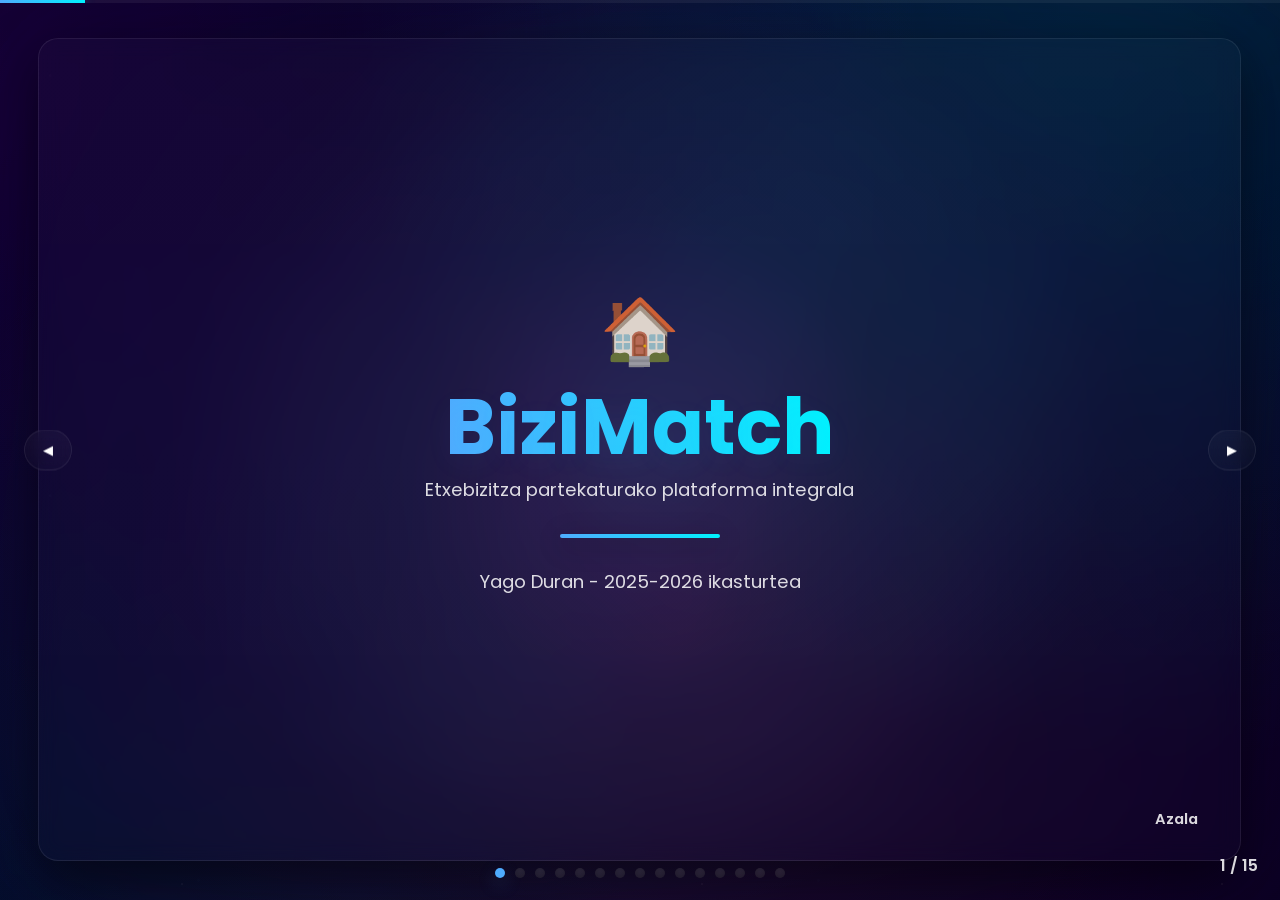
==== commit 69834239: "feat: Refactor presentation slides and remove custom cursor implementation for improved performance" ====
--- a/presentacion/index.html
+++ b/presentacion/index.html
@@ -45,7 +45,6 @@
       -webkit-font-smoothing:antialiased;
       -moz-osx-font-smoothing:grayscale;
       position:relative;
-      cursor:none;
     }
 
     @keyframes bgShift{0%{background-position:0% 50%,0% 50%,0% 50%,0% 50%,0% 50%,0% 0%}100%{background-position:320px 160px,210px 120px,-260px 180px,180px -120px,-140px 260px,0% 0%}}
@@ -130,58 +129,6 @@
       background:radial-gradient(circle at var(--mouse-x) var(--mouse-y), rgba(79, 172, 254, 0.15) 0%, rgba(79, 172, 254, 0.10) 16%, rgba(0, 242, 254, 0.05) 30%, transparent 60%);
       mix-blend-mode:screen;
       transition:opacity 220ms ease;
-    }
-
-    .cursor-dot,
-    .cursor-ring{
-      position:fixed;
-      pointer-events:none;
-      border-radius:50%;
-      z-index:10000;
-      opacity:0;
-      transform:translate(var(--cursor-x, 0px), var(--cursor-y, 0px)) translate(-50%, -50%);
-      transition:opacity 180ms ease, transform 180ms ease, width 180ms ease, height 180ms ease, box-shadow 180ms ease, background-color 180ms ease, border-color 180ms ease;
-      will-change:transform,left,top;
-    }
-
-    .cursor-dot{
-      width:8px;
-      height:8px;
-      background:rgba(0,240,255,0.96);
-      box-shadow:0 0 10px rgba(0,240,255,0.95), 0 0 24px rgba(79,172,254,0.55);
-      mix-blend-mode:screen;
-    }
-
-    .cursor-ring{
-      width:28px;
-      height:28px;
-      border:1px solid rgba(0,240,255,0.45);
-      background:rgba(0,240,255,0.06);
-      box-shadow:0 0 18px rgba(0,240,255,0.18), inset 0 0 12px rgba(0,240,255,0.08);
-      -webkit-backdrop-filter:blur(2px);
-      backdrop-filter:blur(2px);
-      mix-blend-mode:screen;
-    }
-
-    .cursor-visible .cursor-dot,
-    .cursor-visible .cursor-ring{
-      opacity:1;
-    }
-
-    .cursor-hover .cursor-dot{
-      transform:translate(var(--cursor-x, 0px), var(--cursor-y, 0px)) translate(-50%, -50%) scale(1.55);
-      box-shadow:0 0 14px rgba(0,240,255,1), 0 0 34px rgba(79,172,254,0.8);
-    }
-
-    .cursor-hover .cursor-ring{
-      width:40px;
-      height:40px;
-      border-color:rgba(0,240,255,0.78);
-      box-shadow:0 0 26px rgba(0,240,255,0.28), inset 0 0 14px rgba(0,240,255,0.12);
-    }
-
-    body, button, img, .dot, .lightbox, .lightbox__img{
-      cursor:none;
     }
 
     .lightbox{
@@ -632,8 +579,6 @@
       </table>
     </div>
   </div>
-  <div class="cursor-ring" id="cursorRing" aria-hidden="true"></div>
-  <div class="cursor-dot" id="cursorDot" aria-hidden="true"></div>
   <div class="lightbox" id="lightbox" aria-hidden="true">
     <div class="lightbox__frame" id="lightboxFrame"></div>
   </div>
@@ -656,23 +601,61 @@
       </div>
     </section>
 
-    <!-- Slide 2: Arazoa -->
+    <!-- Slide 2: Aurkibidea -->
     <section class="slide" data-index="1" aria-hidden="true">
+      <div class="card">
+        <div class="header"><div class="logo">BiziMatch</div><div>📑 Aurkibidea</div></div>
+        <div class="center">
+          <h2 class="title" style="font-size:clamp(1.8rem, 3.5vw, 2.8rem); margin-bottom: 16px; width:100%; text-align:center;">📑 Aurkibidea</h2>
+          <div style="display:grid; grid-template-columns: repeat(auto-fit, minmax(280px, 1fr)); gap: 16px; width: 100%; max-width: 900px; margin-top: 18px;">
+            <div class="glass glass-pad-10" style="text-align: left; padding: 16px;">
+              <div class="card-title">1. Arazoa eta Testuingurua</div>
+              <div class="card-text">Gaur egungo elkarbizitzaren erronkak</div>
+            </div>
+            <div class="glass glass-pad-10" style="text-align: left; padding: 16px;">
+              <div class="card-title">2. Soluzio Integrala</div>
+              <div class="card-text">BiziMatch aplikazioaren ezaugarri nagusiak</div>
+            </div>
+            <div class="glass glass-pad-10" style="text-align: left; padding: 16px;">
+              <div class="card-title">3. Funtzionalitate Nabarmenak</div>
+              <div class="card-text">Match sistema, BiziBot IA eta kudeaketa legala</div>
+            </div>
+            <div class="glass glass-pad-10" style="text-align: left; padding: 16px;">
+              <div class="card-title">4. Arkitektura Teknikoa</div>
+              <div class="card-text">Erabilitako teknologiak eta egitura serverless-a</div>
+            </div>
+            <div class="glass glass-pad-10" style="text-align: left; padding: 16px;">
+              <div class="card-title">5. Planifikazioa eta Emaitzak</div>
+              <div class="card-text">Proiektuaren garapena, kostuak eta lortutako datuak</div>
+            </div>
+            <div class="glass glass-pad-10" style="text-align: left; padding: 16px;">
+              <div class="card-title">6. Zuzeneko Demoa</div>
+              <div class="card-text">Aplikazioaren funtzionamendua gailu errealean martxan</div>
+            </div>
+          </div>
+        </div>
+        <div class="meta"><div></div><div>Aurkibidea</div></div>
+      </div>
+    </section>
+
+    <!-- Slide 3: Arazoa -->
+    <section class="slide" data-index="2" aria-hidden="true">
       <div class="card">
         <div class="header"><div class="logo">BiziMatch</div><div>❌ Arazoa</div></div>
         <div class="center center-left">
+          <h2 class="title" style="font-size:clamp(1.8rem, 3.5vw, 2.8rem); margin-bottom: 16px; width:100%; text-align:center;">❌ Zein da Arazoa?</h2>
           <div class="row full-width-center">
             <div class="col glass glass-pad-10">
               <div class="card-title">🔍 Bilaketa Hotza</div>
-              <div class="card-text">Etxea aurkitzea da %10 soilik. Benetako astina deskonotzekin bizi hastean hasten da: zenbat ordaintzen duten ezagutu gabe, nola diren osoa ezagutu gabe, eta nortan sintitzen diren ere bai.</div>
+              <div class="card-text">Etxea aurkitzea prozesuaren %10 baino ez da. Benetako arazoa ezezagunekin bizitzen hastean agertzen da: ez dakizu zehazki zenbat ordainduko duten, nolakoak diren edo nola moldatuko zareten.</div>
             </div>
             <div class="col glass glass-pad-10">
               <div class="card-title">⚖️ Segurtasun Juridiko Falta</div>
-              <div class="card-text">"Bapatean ituna egingo dugu". Baina zer gertatzen da kalean? Izenpetutakoa ez dago, eta orduan norena da betetzen du astina? Zetaz arduratuko da hondatzerik bada? Inor ez daki, inor ez du nahi eztabaidatzea.</div>
+              <div class="card-text">"Ahozko hitzarmena egingo dugu". Baina zer gertatzen da gero? Idatzizkorik ez badago, nork betetzen du hitzemandakoa? Nork hartzen du ardura zerbait apurtzen bada? Inork ez daki, eta inork ez du eztabaidatu nahi.</div>
             </div>
             <div class="col glass glass-pad-10">
               <div class="card-title">🏠 Elkarbizitza Gatazkak</div>
-              <div class="card-text">Garbiketa nori dagokio? Zenbat ordaindu behar du bakoitzak? Ostalariak etxean? Galderei erantzuna ez duten sekula gatazkak urtero etxea hausten dute. Baimena, atsegina eta antsietatea pixkanaka nahi daiteke.</div>
+              <div class="card-text">Garbiketa nori dagokio? Zenbat ordaindu behar du bakoitzak? Bisitariak ekar daitezke? Galdera hauek erantzunik ez badute, gatazkak sortzen dira eta elkarbizitza pikutara doa. Giro txarra eta antsietatea ohikoak bihurtzen dira.</div>
             </div>
           </div>
           <blockquote class="mt-28 quote-block">"PropTech merkatuak ez du elkarbizitzaren ziklo osoa estaltzen."</blockquote>
@@ -681,25 +664,40 @@
       </div>
     </section>
 
-    <!-- Slide 3: Soluzioa -->
-    <section class="slide" data-index="2" aria-hidden="true">
+    <!-- Slide 4: Soluzioa -->
+    <section class="slide" data-index="3" aria-hidden="true">
       <div class="card">
         <div class="header"><div class="logo">BiziMatch</div><div>✅ BiziMatch - Soluzio Integrala</div></div>
-        <div class="center center-left">
-          <div class="row split-row full-width-center">
-            <div class="col text-col col-text-left">
-              <h3 class="card-title">Erabiltzaileari laguntzen dion aplikazio mugikorra</h3>
-              <p class="card-text">Etxebizitza bilatzen hasten denetik eguneroko elkarbizitza kudeatzen duen arte erabiltzaileari laguntzen dion plataforma mugikorra.</p>
-              <ul class="card-text list-reset">
-                <li>🔎 Bilaketa Atsegina: Zuk baino bateragarriak diren pertsonen artean bilatu</li>
-                <li>🤝 Konfianza: Antzeko ideien dituen lagunak topatu etxe aurretik</li>
-                <li>📄 Lasaitasuna: Legezko kontratuak automatikoki sortzea, paperik gabe</li>
-                <li>💰 Kontu garbiak: Gastuen banaketa zehatza eta gardena, ez inoiz borrokak</li>
-                <li>🤖 Babesa: IA laguntzailea zenbait galdera txarrenak erotzen duela</li>
-                <li>🎮 Kooperazio Biderkaria: Limpiezaren eta zereginak elkarrengandik saiatuko bat, ez diskusioa</li>
-              </ul>
-            </div>
-            <div class="col glass image-col col-image-centered">
+        <div class="center">
+          <h2 class="title" style="font-size:clamp(1.8rem, 3.5vw, 2.8rem); margin-bottom: 16px; width:100%; text-align:center;">✅ Soluzio Integrala</h2>
+          <div class="glass glass-max-900" style="margin: 0 auto; text-align:center;">
+            <h3 class="card-title" style="font-size: clamp(1.1rem, 1.8vw, 1.3rem); margin-bottom: 8px;">Erabiltzaileari prozesu osoan laguntzen dion aplikazioa</h3>
+            <p class="card-text" style="font-size: clamp(0.95rem, 1.3vw, 1.05rem);">Etxebizitza bilatzen denetik eguneroko elkarbizitza kudeatu arte, erabiltzaileari pauso guztietan laguntzen dion mugikorretarako plataforma.</p>
+          </div>
+          <div class="tech-grid mt-18" style="max-width: 1000px; margin: 18px auto 0;">
+            <div class="glass glass-pad-10">
+              <div class="card-title text-center">🔎 Bilaketa Erraza</div>
+              <div class="card-text text-center">Zurekin bateragarriak diren pertsonen artean bilatu</div>
+            </div>
+            <div class="glass glass-pad-10">
+              <div class="card-title text-center">🤝 Konfiantza</div>
+              <div class="card-text text-center">Antzeko ohiturak dituzten kideak aurkitu elkarrekin bizitzen hasi aurretik</div>
+            </div>
+            <div class="glass glass-pad-10">
+              <div class="card-title text-center">📄 Lasaitasuna</div>
+              <div class="card-text text-center">Legezko kontratuak automatikoki sortu, paperik gabe</div>
+            </div>
+            <div class="glass glass-pad-10">
+              <div class="card-title text-center">💰 Kontu Garbiak</div>
+              <div class="card-text text-center">Gastuen banaketa zehatza eta gardena, eztabaidarik gabe</div>
+            </div>
+            <div class="glass glass-pad-10">
+              <div class="card-title text-center">🤖 Laguntza (IA)</div>
+              <div class="card-text text-center">BiziBot-ek elkarrizketak hasteko egoera deserosoak saihesten laguntzen du</div>
+            </div>
+            <div class="glass glass-pad-10">
+              <div class="card-title text-center">🎮 Gamifikazioa</div>
+              <div class="card-text text-center">Garbiketa eta zereginak jolas bihurtu, gatazkak saihestuz</div>
             </div>
           </div>
         </div>
@@ -707,11 +705,12 @@
       </div>
     </section>
 
-    <!-- Slide 4: Teknologia Erabiliak -->
-    <section class="slide" data-index="3" aria-hidden="true">
+    <!-- Slide 5: Teknologia Erabiliak -->
+    <section class="slide" data-index="4" aria-hidden="true">
       <div class="card">
         <div class="header"><div class="logo">BiziMatch</div><div>⚙️ Teknologia Erabiliak</div></div>
         <div class="center">
+          <h2 class="title" style="font-size:clamp(1.8rem, 3.5vw, 2.8rem); margin-bottom: 16px; width:100%; text-align:center;">⚙️ Teknologia Erabiliak</h2>
           <div class="tech-grid tech-center">
             <div class="glass"><div class="card-title">💙 Flutter & Dart</div><div class="card-text">Google-ren plataforma anitzeko framework-a. Android eta iOSerako UI natiboa kode-base bakarretik.</div></div>
             <div class="glass"><div class="card-title">🔥 Firebase</div><div class="card-text">Serverless backend-a: Firestore, Authentication eta Cloud Storage.</div></div>
@@ -726,20 +725,21 @@
       </div>
     </section>
 
-    <!-- Slide 5: Match Sistema -->
-    <section class="slide" data-index="4" aria-hidden="true">
+    <!-- Slide 6: Match Sistema -->
+    <section class="slide" data-index="5" aria-hidden="true">
       <div class="card">
         <div class="header"><div class="logo">BiziMatch</div><div>🔎 1. Match Sistema</div></div>
         <div class="center">
+          <h2 class="title" style="font-size:clamp(1.8rem, 3.5vw, 2.8rem); margin-bottom: 16px; width:100%; text-align:center;">🔎 1. Match Sistema</h2>
           <div class="row split-row full-width-center">
             <div class="col glass image-col col-image-row">
               <img src="Descubrir.jpg" alt="Profilen aurkikuntza pantaila" class="img-rounded img-flex-item">
               <img src="AnimacionMatch.jpg" alt="Match animazioaren pantaila" class="img-rounded img-flex-item">
             </div>
             <div class="col text-col col-text-left-85">
-              <div><strong>👆 Swipe Sistema</strong><div class="card-text">Profilak ohitura eta bizi-estiloen bateragarritasunaren arabera irristatzea.</div></div>
-              <div><strong>👥 Eskuadroia Modua</strong><div class="card-text">2-3 pertsonako taldeek bat egin dezakete etxebizitza oso bat elkarrekin bilatzeko.</div></div>
-              <div><strong>🎵 Audioa Profilean</strong><div class="card-text">Erabiltzaileek ahots-ohar bat gehitu dezakete profilean konfiantza handiagoa sortzeko.</div></div>
+              <div><strong>👆 Swipe Sistema</strong><div class="card-text">Profilak ohitura eta bizi-estiloen bateragarritasunaren arabera aukeratu (irristatuz).</div></div>
+              <div><strong>👥 Eskuadroi Modua</strong><div class="card-text">2-3 pertsonako taldeek bat egin dezakete etxebizitza oso bat elkarrekin bilatzeko.</div></div>
+              <div><strong>🎵 Audioa Profilean</strong><div class="card-text">Erabiltzaileek ahots-ohar bat gehi dezakete euren profilean, konfiantza eta gertutasuna sortzeko.</div></div>
             </div>
           </div>
         </div>
@@ -747,16 +747,17 @@
       </div>
     </section>
 
-    <!-- Slide 6: BiziBot IA -->
-    <section class="slide" data-index="5" aria-hidden="true">
+    <!-- Slide 7: BiziBot IA -->
+    <section class="slide" data-index="6" aria-hidden="true">
       <div class="card">
         <div class="header"><div class="logo">BiziMatch</div><div>🤖 2. BiziBot - IA Laguntzailea</div></div>
         <div class="center center-justify">
+          <h2 class="title" style="font-size:clamp(1.8rem, 3.5vw, 2.8rem); margin-bottom: 16px; width:100%; text-align:center;">🤖 2. BiziBot: IA Laguntzailea</h2>
           <div class="row split-row full-width-center">
             <div class="col text-col col-text-left-85">
-              <h3 class="card-title">Profilaren Analisia</h3>
-              <p class="card-text">IAk beste erabiltzailearen biografia irakurtzen du eta izotza apurtzeko galdera bakarrak eta pertsonalizatuak sortzen ditu.</p>
-              <ul class="card-text list-reset"><li>🧠 Profilaren analisia</li><li>💬 Elkarrizketa hasteko laguntza</li><li>⚡ OpenAI bidez gaitua</li></ul>
+              <h3 class="card-title">Profilaren Analisi Adimentsua</h3>
+              <p class="card-text">IAk beste erabiltzailearen biografia eta interesak aztertzen ditu, eta izotza apurtzeko galdera originalak eta pertsonalizatuak sortzen ditu.</p>
+              <ul class="card-text list-reset"><li>🧠 Profilaren analisia</li><li>💬 Elkarrizketa hasteko laguntza</li><li>⚡ OpenAI bidez integratua</li></ul>
             </div>
             <div class="col glass image-col col-image-row">
               <img src="PantallaComunidad.jpg" alt="Loturen eta komunitatearen pantaila" class="img-rounded img-flex-item">
@@ -768,11 +769,12 @@
       </div>
     </section>
 
-    <!-- Slide 7: Kudeaketa Legala -->
-    <section class="slide" data-index="6" aria-hidden="true">
+    <!-- Slide 8: Kudeaketa Legala -->
+    <section class="slide" data-index="7" aria-hidden="true">
       <div class="card">
         <div class="header"><div class="logo">BiziMatch</div><div>📄 3. Kudeaketa Legala</div></div>
         <div class="center">
+          <h2 class="title" style="font-size:clamp(1.8rem, 3.5vw, 2.8rem); margin-bottom: 16px; width:100%; text-align:center;">📄 3. Kudeaketa Legala</h2>
           <div class="row split-row full-width-center">
             <div class="col glass glass-pad-10">
               <div class="emoji-icon">🤝</div>
@@ -783,7 +785,7 @@
             <div class="col glass glass-pad-10">
               <div class="emoji-icon">📋</div>
               <div class="card-title">Kontratu Sortzailea</div>
-              <div class="card-text">Botoi bakarrarekin, BiziMatch-ek maizter guztien datuekin PDF kontratu legal bat sortzen du eta hodeian gordetzen du.</div>
+              <div class="card-text">Botoi bakar batekin, BiziMatch-ek maizter guztien datuak dituen legezko PDF kontratu bat sortu eta hodeian gordetzen du.</div>
               <div class="info-note">✓ Cloud Storage-en gordeta</div>
             </div>
             <div class="col glass image-col col-image-centered">
@@ -795,24 +797,25 @@
       </div>
     </section>
 
-    <!-- Slide 8: Eguneroko Kudeaketa -->
-    <section class="slide" data-index="7" aria-hidden="true">
+    <!-- Slide 9: Eguneroko Kudeaketa -->
+    <section class="slide" data-index="8" aria-hidden="true">
       <div class="card">
         <div class="header"><div class="logo">BiziMatch</div><div>🏠 4. Eguneroko Kudeaketa</div></div>
         <div class="center center-pad">
+          <h2 class="title" style="font-size:clamp(1.8rem, 3.5vw, 2.8rem); margin-bottom: 16px; width:100%; text-align:center;">🏠 4. Eguneroko Kudeaketa</h2>
           <div class="row split-row full-width-center">
             <div class="col text-col grid-2col">
                 <div class="glass glass-pad-10">
                   <div class="card-title">💰 Gastuen Kalkulagailua</div>
-                  <div class="card-text">Alokairua, argia, ura eta internet banatu, eta ordainketa bakoitza txatean partekatu.</div>
+                  <div class="card-text">Alokairua, argia, ura eta internet modu errazean banatu, eta ordainketa bakoitzaren egoera txatean partekatu.</div>
                 </div>
                 <div class="glass glass-pad-10">
-                  <div class="card-title">🎮 Diskusiorik Gabe - Jokoa Baino Gehiago</div>
-                  <div class="card-text">'A nor le dagokio?' Ez gehiago. Zereginak itxaropena bezala banatu, eta puntuak irabazi. Limpieza bihurtzen da kirola, ez gatazka. Rankingak astean osoa parte-hartzea pizten du adina.</div>
+                  <div class="card-title">🎮 Eztabaidarik ez - Gamifikazioa</div>
+                  <div class="card-text">"Hau nori dagokio?" Ez gehiago. Zereginak modu bidezkoan banatu eta puntuak irabazi. Garbiketa jolas bihurtzen da, ez gatazka. Asteko ranking-ak guztien parte-hartzea bultzatzen du.</div>
                 </div>
                 <div class="glass glass-pad-10">
                   <div class="card-title">🌐 Komunitate Modua</div>
-                  <div class="card-text">Hiriko plan sozialak: kafea, kirola eta irteerak etxetik harago.</div>
+                  <div class="card-text">Hiriko plan sozialak eskuragarri: kafea hartu, kirola egin edo etxetik haratago irteerak antolatu.</div>
                 </div>
             </div>
             <div class="col glass image-col col-image-row">
@@ -825,11 +828,12 @@
       </div>
     </section>
 
-    <!-- Slide 9: Arkitektura Teknikoa -->
-    <section class="slide" data-index="8" aria-hidden="true">
+    <!-- Slide 10: Arkitektura Teknikoa -->
+    <section class="slide" data-index="9" aria-hidden="true">
       <div class="card">
         <div class="header"><div class="logo">BiziMatch</div><div>🏗️ Arkitektura Teknikoa</div></div>
         <div class="center center-justify">
+          <h2 class="title" style="font-size:clamp(1.8rem, 3.5vw, 2.8rem); margin-bottom: 16px; width:100%; text-align:center;">🏗️ Arkitektura Teknikoa</h2>
           <div class="full-flex-grid">
             <div class="glass border-accent-a">Flutter App (Dart) - [Swipe UI] [Txat UI] [PDF Ikustailea] [Gamifikazioa]</div>
             <div class="arrow-down">↓</div>
@@ -843,11 +847,12 @@
       </div>
     </section>
 
-    <!-- Slide 10: Planifikazioa -->
-    <section class="slide" data-index="9" aria-hidden="true">
+    <!-- Slide 11: Planifikazioa -->
+    <section class="slide" data-index="10" aria-hidden="true">
       <div class="card">
         <div class="header"><div class="logo">BiziMatch</div><div>📅 Planifikazioa - Proiektuaren Bidea</div></div>
         <div class="center center-justify">
+          <h2 class="title" style="font-size:clamp(1.8rem, 3.5vw, 2.8rem); margin-bottom: 16px; width:100%; text-align:center;">📅 Planifikazioa</h2>
           <div class="plan-box">
             <div class="plan-flex">
               <div>1-2. ast. - Ikerketa + Figma</div>
@@ -867,11 +872,12 @@
       </div>
     </section>
 
-    <!-- Slide 11: Emaitzak -->
-    <section class="slide" data-index="10" aria-hidden="true">
+    <!-- Slide 12: Emaitzak -->
+    <section class="slide" data-index="11" aria-hidden="true">
       <div class="card">
         <div class="header"><div class="logo">BiziMatch</div><div>🏆 Emaitzak</div></div>
         <div class="center center-justify">
+          <h2 class="title" style="font-size:clamp(1.8rem, 3.5vw, 2.8rem); margin-bottom: 16px; width:100%; text-align:center;">🏆 Emaitzak</h2>
           <div class="stat-row">
             <div class="stat"><div class="num">20+</div><div class="stat-label">Pantaila funtzional</div></div>
             <div class="stat"><div class="num">7</div><div class="stat-label">Firestore bilduma</div></div>
@@ -886,12 +892,13 @@
       </div>
     </section>
 
-    <!-- Slide 12: Demoa -->
-    <section class="slide" data-index="11" aria-hidden="true">
+    <!-- Slide 13: Demoa -->
+    <section class="slide" data-index="12" aria-hidden="true">
       <div class="card">
         <div class="header"><div class="logo">BiziMatch</div><div>ZUZENEKO DEMOA</div></div>
         <div class="center center-gap-12">
-          <h2 class="card-title h2-margin">Demo modua aktibatuta - internetik behar gabe</h2>
+          <h2 class="title" style="font-size:clamp(1.8rem, 3.5vw, 2.8rem); margin-bottom: 4px; width:100%; text-align:center;">📱 Zuzeneko Demoa</h2>
+          <h3 class="card-title h2-margin" style="font-size:1.1rem; color:var(--text-soft);">Demo modua aktibatuta - Internetik behar gabe</h3>
           <div class="demo-grid">
             <div class="glass demo-item">👤<div>Profilak</div></div>
             <div class="glass demo-item">🔄<div>Match-a</div></div>
@@ -905,11 +912,12 @@
       </div>
     </section>
 
-    <!-- Slide 13: Aurrekontua eta Ondorioak -->
-    <section class="slide" data-index="12" aria-hidden="true">
+    <!-- Slide 14: Aurrekontua eta Ondorioak -->
+    <section class="slide" data-index="13" aria-hidden="true">
       <div class="card">
         <div class="header"><div class="logo">BiziMatch</div><div>💰 Aurrekontua eta Ondorioak</div></div>
         <div class="center">
+          <h2 class="title" style="font-size:clamp(1.8rem, 3.5vw, 2.8rem); margin-bottom: 16px; width:100%; text-align:center;">💰 Aurrekontua eta Ondorioak</h2>
           <div class="flex-gap-14">
             <div class="glass flex-1">
               <div class="card-title card-title-text">Kostuak (1. urtea)</div>
@@ -917,7 +925,7 @@
             </div>
             <div class="glass flex-1">
               <div class="card-title card-title-text">Ondorioak - Erronka Errealaren Ebazpena</div>
-              <div class="card-text"><strong>BiziMatch produkto funtzional bat da jada:</strong> ez bakarrik TFG teoria, deskonotzekin bizi duten 10.000+ ikasleak erabili dezakeena. Diskusio batean eta kontratura egin ordez, automatizazioa eta jokoa guztia bihurtu dugu. Gastu gardena, zeregin duina, antsietatik aske. Eta hau da benetakoa: mila ikasle hauek orain daudela zain, eta aplikazio honek denei baitestutsi.</div>
+              <div class="card-text"><strong>BiziMatch jada produktu funtzional bat da:</strong> ez da TFG teoriko bat soilik, ezezagunekin bizi diren milaka ikaslek erabil dezaketena baizik. Eztabaiden eta ziurgabetasunaren ordez, automatizazioa eta gamifikazioa ekarri ditugu. Gastu gardenak, zereginen banaketa bidezkoa eta antsietaterik gabeko elkarbizitza. Hau da benetako helburua: ikasleen eguneroko arazoei irtenbide erreal bat eskaintzea.</div>
             </div>
           </div>
         </div>
@@ -925,8 +933,8 @@
       </div>
     </section>
 
-    <!-- Slide 14: Amaiera eta galderak -->
-    <section class="slide" data-index="13" aria-hidden="true">
+    <!-- Slide 15: Amaiera eta galderak -->
+    <section class="slide" data-index="14" aria-hidden="true">
       <div class="card">
         <div class="header"><div></div><div></div></div>
         <div class="center">
@@ -945,7 +953,7 @@
     </div>
 
     <div class="dots" id="dots"></div>
-    <div class="slide-num" id="slideNum">1 / 14</div>
+    <div class="slide-num" id="slideNum">1 / 15</div>
   </div>
 
   <script>
@@ -961,20 +969,11 @@
       const progressBarFill = document.getElementById('progressBarFill');
       const lightbox = document.getElementById('lightbox');
       const lightboxFrame = document.getElementById('lightboxFrame');
-      const cursorDot = document.getElementById('cursorDot');
-      const cursorRing = document.getElementById('cursorRing');
       const shortcutsModal = document.getElementById('shortcutsModal');
       let activeLightboxImg = null;
       let activeLightboxRect = null;
       let lightboxClosing = false;
       let shortcutsOpen = false;
-      let cursorVisible = false;
-      let cursorHover = false;
-      let targetCursorX = window.innerWidth / 2;
-      let targetCursorY = window.innerHeight / 2;
-      let cursorX = targetCursorX;
-      let cursorY = targetCursorY;
-      let cursorAnimationFrame = null;
       const rootStyles = document.documentElement.style;
       let ambientMouseX = window.innerWidth / 2;
       let ambientMouseY = window.innerHeight / 2;
@@ -993,34 +992,6 @@
         ambientMouseFrame = window.requestAnimationFrame(updateAmbientSpotlight);
       }
 
-      function updateCursorState(){
-        document.body.classList.toggle('cursor-visible', cursorVisible);
-        document.body.classList.toggle('cursor-hover', cursorHover);
-      }
-
-      function animateCursor(){
-        cursorX += (targetCursorX - cursorX) * 0.22;
-        cursorY += (targetCursorY - cursorY) * 0.22;
-        rootStyles.setProperty('--cursor-x', cursorX + 'px');
-        rootStyles.setProperty('--cursor-y', cursorY + 'px');
-        cursorAnimationFrame = window.requestAnimationFrame(animateCursor);
-      }
-
-      function setCursorPosition(x, y){
-        targetCursorX = x;
-        targetCursorY = y;
-        if(!cursorVisible){
-          cursorVisible = true;
-          updateCursorState();
-        }
-      }
-
-      function setCursorHover(state){
-        if(cursorHover === state) return;
-        cursorHover = state;
-        updateCursorState();
-      }
-
       function updateShortcutsModal(state){
         shortcutsOpen = state;
         shortcutsModal.classList.toggle('open', shortcutsOpen);
@@ -1039,37 +1010,15 @@
         updateShortcutsModal(!shortcutsOpen);
       }
 
-      function isInteractiveTarget(target){
-        return !!target.closest('button, .dot, img');
-      }
-
-      window.addEventListener('mousemove', (event)=>{
-        setCursorPosition(event.clientX, event.clientY);
-        setCursorHover(isInteractiveTarget(event.target));
-      }, { passive: true });
-
       document.body.addEventListener('mousemove', (event)=>{
         setAmbientSpotlight(event.clientX, event.clientY);
       }, { passive: true });
 
-      setAmbientSpotlight(targetCursorX, targetCursorY);
+      setAmbientSpotlight(ambientMouseX, ambientMouseY);
 
       shortcutsModal.addEventListener('click', (event)=>{
         if(event.target === shortcutsModal) closeShortcutsModal();
       });
-
-      window.addEventListener('mouseenter', (event)=>{
-        setCursorPosition(event.clientX, event.clientY);
-      });
-
-      window.addEventListener('mouseleave', ()=>{
-        cursorVisible = false;
-        updateCursorState();
-      });
-
-      if(!cursorAnimationFrame){
-        cursorAnimationFrame = window.requestAnimationFrame(animateCursor);
-      }
 
       // create dots
       slides.forEach((s,i)=>{
@@ -1178,16 +1127,6 @@
         });
       });
 
-      document.querySelectorAll('button, .dot').forEach((element)=>{
-        element.addEventListener('mouseenter',()=>setCursorHover(true));
-        element.addEventListener('mouseleave',()=>setCursorHover(false));
-      });
-
-      document.querySelectorAll('.slide img').forEach((image)=>{
-        image.addEventListener('mouseenter',()=>setCursorHover(true));
-        image.addEventListener('mouseleave',()=>setCursorHover(false));
-      });
-
       function update(){
         slides.forEach((s,i)=> s.setAttribute('aria-hidden', i===index? 'false':'true'));
         document.querySelectorAll('.dot').forEach((d,i)=> d.classList.toggle('active', i===index));
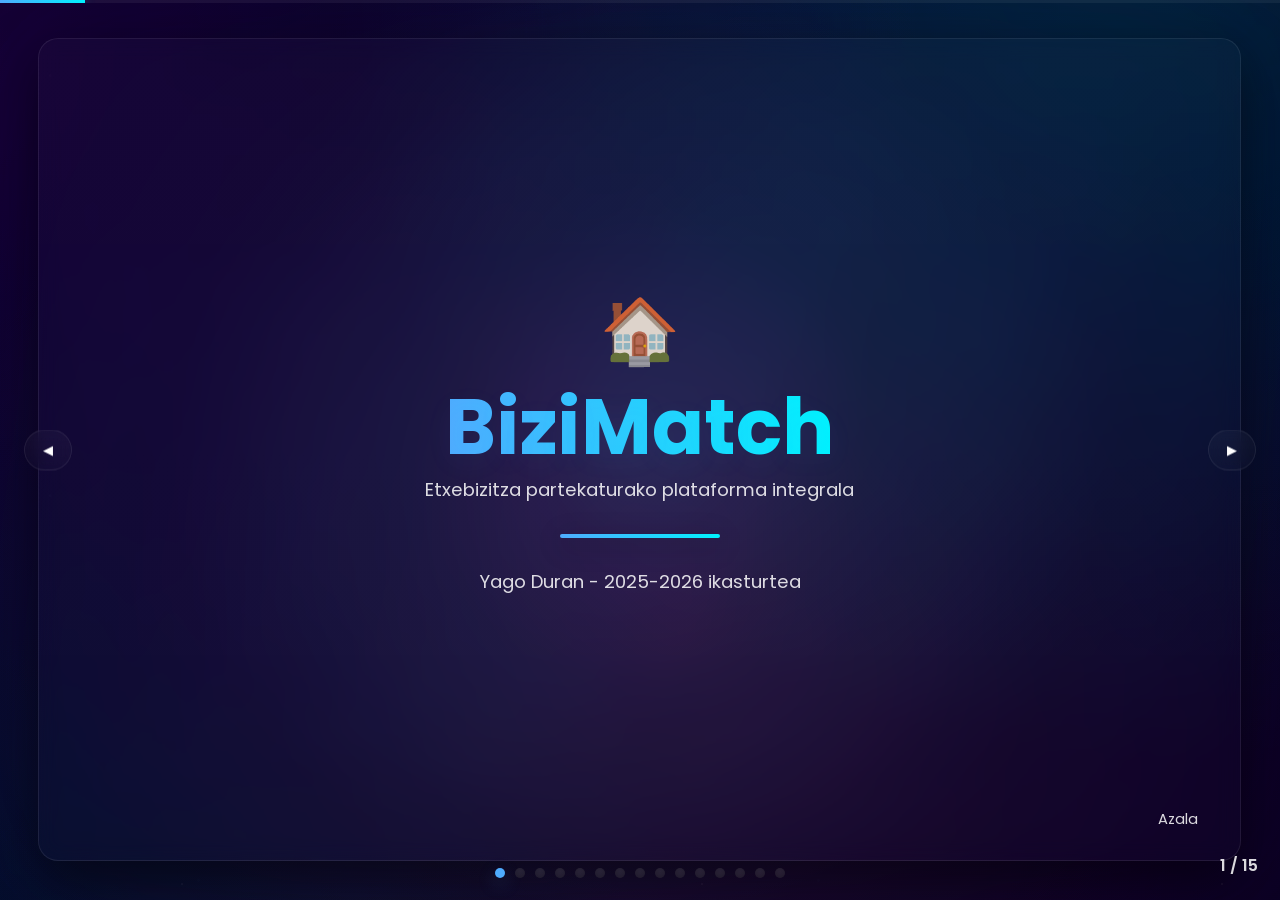
==== commit 78aa3df0: "Add styles for presentation slides with animated backgrounds and responsive design - Introduced a ne" ====
--- a/presentacion/index.html
+++ b/presentacion/index.html
@@ -5,532 +5,7 @@
   <meta name="viewport" content="width=device-width,initial-scale=1">
   <title>BiziMatch - Aurkezpena</title>
   <link href="https://fonts.googleapis.com/css2?family=Poppins:wght@300;400;600;700&display=swap" rel="stylesheet">
-  <style>
-    /* Root colors and tokens */
-    :root{
-      --bg-a:#0f0c29; /* navy */
-      --bg-b:#302b63; /* purple */
-      --bg-c:#24243e; /* midnight */
-      --mouse-x:50vw;
-      --mouse-y:50vh;
-      --glass: rgba(255,255,255,0.06);
-      --glass-border: rgba(255,255,255,0.08);
-      --text:#ffffff;
-      --text-soft: rgba(255,255,255,0.85);
-      --accent-a:#4facfe; /* blue */
-      --accent-b:#00f2fe; /* cyan */
-      --accent-grad: linear-gradient(90deg,var(--accent-a),var(--accent-b));
-      --slide-transition: 400ms;
-      --dot-size:10px;
-    }
-
-    /* Page reset */
-    *{box-sizing:border-box}
-    html,body{height:100%;margin:0;font-family:Poppins,system-ui,-apple-system,Segoe UI,Roboto,"Helvetica Neue",Arial;overflow:hidden}
-
-    /* Animated background gradient */
-    body{
-      color:var(--text-soft);
-      background-color:#000115;
-      background-image:
-        radial-gradient(circle at 20% 20%, rgba(255,255,255,0.10) 0 1px, transparent 1.5px),
-        radial-gradient(circle at 80% 30%, rgba(255,255,255,0.08) 0 1px, transparent 1.5px),
-        radial-gradient(circle at 35% 70%, rgba(255,255,255,0.07) 0 1px, transparent 1.5px),
-        radial-gradient(circle at 65% 80%, rgba(255,255,255,0.09) 0 1px, transparent 1.5px),
-        radial-gradient(circle at 10% 90%, rgba(255,255,255,0.06) 0 1px, transparent 1.5px),
-        linear-gradient(120deg, rgba(0,1,21,0.96), rgba(7,11,38,0.96), rgba(0,1,21,0.98));
-      background-size:320px 320px, 420px 420px, 520px 520px, 600px 600px, 700px 700px, 100% 100%;
-      animation: bgShift 26s linear infinite;
-      overflow:hidden;
-      -webkit-font-smoothing:antialiased;
-      -moz-osx-font-smoothing:grayscale;
-      position:relative;
-    }
-
-    @keyframes bgShift{0%{background-position:0% 50%,0% 50%,0% 50%,0% 50%,0% 50%,0% 0%}100%{background-position:320px 160px,210px 120px,-260px 180px,180px -120px,-140px 260px,0% 0%}}
-    @keyframes moveNebula{0%{transform:translate3d(-10%, -8%, 0) scale(1.04) rotate(0deg)}50%{transform:translate3d(10%, 8%, 0) scale(1.14) rotate(8deg)}100%{transform:translate3d(-10%, -8%, 0) scale(1.04) rotate(0deg)}}
-    @keyframes driftStars{0%{background-position:0 0;transform:translate3d(0,0,0)}100%{background-position:420px 420px;transform:translate3d(0,-1.5%,0)}}
-    @keyframes twinkle{0%,100%{opacity:.22}50%{opacity:.48}}
-
-    @keyframes fadeUp{from{opacity:0;transform:translateY(20px)}to{opacity:1;transform:translateY(0)}}
-    @keyframes scaleIn{from{opacity:0;transform:scale(.95)}to{opacity:1;transform:scale(1)}}
-
-    /* Presentation container: each slide is full viewport */
-    .presentation{position:relative;width:100vw;height:100vh;display:block;overflow:hidden}
-    .presentation{z-index:2}
-    .slide{position:absolute;inset:0;padding:clamp(16px,3vw,40px);display:flex;flex-direction:column;align-items:center;justify-content:center;opacity:0;transform:translateY(30px);transition:opacity var(--slide-transition) ease,transform var(--slide-transition) ease;overflow:hidden;min-height:0;min-width:0}
-    .slide[aria-hidden="false"]{opacity:1;transform:translateY(0)}
-
-    body::before,
-    body::after{
-      content:"";
-      position:fixed;
-      inset:0;
-      pointer-events:none;
-      z-index:0;
-    }
-
-    body::before{
-      background-image:
-        radial-gradient(circle at 12% 18%, rgba(255,255,255,0.30) 0 1px, transparent 1.7px),
-        radial-gradient(circle at 24% 62%, rgba(255,255,255,0.24) 0 1px, transparent 1.8px),
-        radial-gradient(circle at 48% 28%, rgba(255,255,255,0.20) 0 1px, transparent 1.6px),
-        radial-gradient(circle at 72% 16%, rgba(255,255,255,0.28) 0 1px, transparent 1.7px),
-        radial-gradient(circle at 84% 58%, rgba(255,255,255,0.22) 0 1px, transparent 1.7px),
-        radial-gradient(circle at 66% 84%, rgba(255,255,255,0.18) 0 1px, transparent 1.6px),
-        radial-gradient(circle at 18% 86%, rgba(255,255,255,0.16) 0 1px, transparent 1.6px),
-        radial-gradient(circle at 90% 30%, rgba(255,255,255,0.18) 0 1px, transparent 1.6px);
-      background-size: 420px 420px;
-      opacity:.35;
-      animation: twinkle 7s ease-in-out infinite, driftStars 140s linear infinite;
-    }
-
-    body::after{
-      background-image:
-        radial-gradient(circle at 8% 10%, rgba(255,255,255,0.08) 0 1px, transparent 1.5px),
-        radial-gradient(circle at 32% 42%, rgba(110, 225, 255, 0.10) 0 1.2px, transparent 1.8px),
-        radial-gradient(circle at 58% 14%, rgba(255, 130, 220, 0.09) 0 1px, transparent 1.7px),
-        radial-gradient(circle at 78% 66%, rgba(255,255,255,0.07) 0 1px, transparent 1.6px),
-        radial-gradient(circle at 92% 24%, rgba(255,255,255,0.06) 0 1px, transparent 1.5px);
-      background-size: 620px 620px;
-      opacity:.18;
-      animation: twinkle 11s ease-in-out infinite reverse, driftStars 220s linear infinite reverse;
-    }
-
-    .nebula{
-      position:fixed;
-      top:50%;
-      left:50%;
-      width:200%;
-      height:200%;
-      transform:translate(-50%,-50%);
-      z-index:-1;
-      pointer-events:none;
-      background-image:
-        radial-gradient(circle at 22% 28%, rgba(90, 0, 150, 0.32) 0%, rgba(90, 0, 150, 0.16) 18%, transparent 42%),
-        radial-gradient(circle at 70% 22%, rgba(0, 210, 255, 0.18) 0%, rgba(0, 210, 255, 0.10) 16%, transparent 36%),
-        radial-gradient(circle at 52% 60%, rgba(180, 35, 120, 0.22) 0%, rgba(180, 35, 120, 0.10) 20%, transparent 44%),
-        radial-gradient(circle at 80% 76%, rgba(70, 0, 120, 0.18) 0%, rgba(70, 0, 120, 0.08) 18%, transparent 40%),
-        radial-gradient(circle at 18% 78%, rgba(0, 180, 220, 0.10) 0%, rgba(0, 180, 220, 0.05) 14%, transparent 34%);
-      background-repeat:no-repeat;
-      filter:saturate(120%);
-      -webkit-backdrop-filter:blur(80px);
-      backdrop-filter:blur(80px);
-      opacity:.72;
-      animation:moveNebula 70s linear infinite;
-    }
-
-    .ambient-spotlight{
-      position:fixed;
-      inset:0;
-      z-index:1;
-      pointer-events:none;
-      opacity:.9;
-      background:radial-gradient(circle at var(--mouse-x) var(--mouse-y), rgba(79, 172, 254, 0.15) 0%, rgba(79, 172, 254, 0.10) 16%, rgba(0, 242, 254, 0.05) 30%, transparent 60%);
-      mix-blend-mode:screen;
-      transition:opacity 220ms ease;
-    }
-
-    .lightbox{
-      position:fixed;
-      inset:0;
-      display:flex;
-      align-items:center;
-      justify-content:center;
-      pointer-events:none;
-      opacity:0;
-      background:rgba(0,0,8,0.66);
-      -webkit-backdrop-filter:blur(15px);
-      backdrop-filter:blur(15px);
-      transition:opacity 280ms ease;
-      z-index:9999;
-    }
-
-    .lightbox.open{
-      opacity:1;
-      pointer-events:auto;
-    }
-
-    .lightbox__frame{
-      position:fixed;
-      overflow:hidden;
-      border-radius:18px;
-      box-shadow:0 28px 80px rgba(0,0,0,0.62);
-      transition:top 360ms cubic-bezier(.2,.8,.2,1), left 360ms cubic-bezier(.2,.8,.2,1), width 360ms cubic-bezier(.2,.8,.2,1), height 360ms cubic-bezier(.2,.8,.2,1), border-radius 360ms cubic-bezier(.2,.8,.2,1), box-shadow 360ms ease;
-      will-change:top,left,width,height;
-      background:rgba(0,0,0,0.14);
-    }
-
-    .lightbox.open .lightbox__frame{
-      border-radius:20px;
-      box-shadow:0 36px 120px rgba(0,0,0,0.75);
-    }
-
-    .lightbox__img{
-      display:block;
-      width:100%;
-      height:100%;
-      object-fit:contain;
-      cursor:zoom-out;
-      -webkit-user-drag:none;
-      -webkit-user-select:none;
-      user-select:none;
-      pointer-events:auto;
-    }
-
-    .progress-bar{
-      position:fixed;
-      top:0;
-      left:0;
-      width:100%;
-      height:3px;
-      z-index:1000;
-      background:rgba(255,255,255,0.06);
-      pointer-events:none;
-      overflow:hidden;
-    }
-
-    .progress-bar__fill{
-      width:0%;
-      height:100%;
-      background:var(--accent-grad);
-      box-shadow:0 0 12px rgba(79,172,254,0.45), 0 0 24px rgba(0,242,254,0.2);
-      transition:width 0.4s ease;
-    }
-
-    .shortcuts-modal{
-      position:fixed;
-      inset:0;
-      display:flex;
-      align-items:center;
-      justify-content:center;
-      padding:clamp(16px,3vw,36px);
-      background:rgba(0,0,8,0.52);
-      -webkit-backdrop-filter:blur(14px);
-      backdrop-filter:blur(14px);
-      opacity:0;
-      pointer-events:none;
-      transform:translateY(8px);
-      transition:opacity 220ms ease, transform 220ms ease;
-      z-index:9998;
-    }
-
-    .shortcuts-modal.open{
-      opacity:1;
-      pointer-events:auto;
-      transform:translateY(0);
-    }
-
-    .shortcuts-modal__panel{
-      width:min(720px,100%);
-      border-radius:20px;
-      padding:clamp(18px,3vw,28px);
-      background:linear-gradient(180deg, rgba(255,255,255,0.08), rgba(255,255,255,0.04));
-      border:1px solid var(--glass-border);
-      box-shadow:0 26px 80px rgba(0,0,0,0.62);
-      display:flex;
-      flex-direction:column;
-      gap:18px;
-    }
-
-    .shortcuts-modal__header{
-      display:flex;
-      align-items:flex-start;
-      justify-content:space-between;
-      gap:12px;
-      flex-wrap:wrap;
-    }
-
-    .shortcuts-modal__title{
-      margin:0;
-      color:var(--text);
-      font-size:clamp(1.4rem,2.6vw,2rem);
-      line-height:1.05;
-    }
-
-    .shortcuts-modal__subtitle{
-      margin:6px 0 0;
-      color:var(--text-soft);
-      font-size:.95rem;
-    }
-
-    .shortcuts-table{
-      width:100%;
-      border-collapse:separate;
-      border-spacing:0 10px;
-    }
-
-    .shortcuts-table th,
-    .shortcuts-table td{
-      padding:12px 14px;
-      text-align:left;
-      vertical-align:middle;
-    }
-
-    .shortcuts-table th{
-      color:rgba(255,255,255,0.66);
-      font-size:.82rem;
-      letter-spacing:.06em;
-      text-transform:uppercase;
-      padding-top:0;
-    }
-
-    .shortcuts-table tbody tr{
-      background:rgba(255,255,255,0.05);
-      border:1px solid rgba(255,255,255,0.08);
-      box-shadow:inset 0 0 0 1px rgba(255,255,255,0.02);
-    }
-
-    .shortcuts-table tbody td:first-child{
-      width:40%;
-      white-space:nowrap;
-      color:var(--text);
-      font-weight:600;
-    }
-
-    .shortcuts-table tbody td:last-child{
-      color:var(--text-soft);
-    }
-
-    kbd{
-      display:inline-flex;
-      align-items:center;
-      justify-content:center;
-      min-width:2.1em;
-      padding:.28rem .55rem;
-      margin:0 .08rem;
-      border-radius:9px;
-      border:1px solid rgba(255,255,255,0.14);
-      background:rgba(255,255,255,0.07);
-      color:var(--text);
-      font:inherit;
-      font-weight:700;
-      line-height:1;
-      box-shadow:inset 0 -2px 10px rgba(0,0,0,0.22);
-    }
-
-    /* Glass card that holds slide content */
-    .card{width:100%;height:100%;border-radius:20px;padding:clamp(14px,2.5vh,28px) clamp(16px,3vw,40px);background:linear-gradient(180deg, rgba(255,255,255,0.02), rgba(255,255,255,0.01));backdrop-filter:blur(10px);-webkit-backdrop-filter:blur(10px);border:1px solid var(--glass-border);box-shadow:0 18px 50px rgba(0,0,0,0.5);display:flex;flex-direction:column;gap:clamp(10px,1.5vh,18px);overflow:hidden;min-height:0;min-width:0}
-
-    /* Header row with logo */
-    .header{display:flex;align-items:center;justify-content:space-between;padding:.5rem .25rem;flex-shrink:0;gap:12px}
-    .logo{font-weight:700;background:var(--accent-grad);-webkit-background-clip:text;background-clip:text;color:transparent;font-size:1rem;opacity:0.9}
-    .logo.muted{opacity:0.14}
-
-    /* Center content */
-    .center{flex:1;display:flex;flex-direction:column;justify-content:center;align-items:center;text-align:center;padding:clamp(8px,1.8vh,18px) clamp(8px,1.8vw,18px);overflow:hidden;min-height:0;min-width:0;gap:clamp(10px,1.4vh,16px)}
-    h1.title{font-size:clamp(2.8rem,6vw,5rem);margin:0;line-height:.95;color:var(--text);background:var(--accent-grad);-webkit-background-clip:text;background-clip:text;color:transparent;text-shadow:0 8px 28px rgba(79,172,254,0.06)}
-    p.lead{color:var(--text-soft);font-size:clamp(.95rem,1.5vw,1.15rem);margin:0}
-    .emoji{font-size:clamp(2.8rem,5vw,4.5rem);margin:0}
-
-    /* Separator */
-    .sep{height:4px;width:160px;border-radius:999px;margin:18px auto;background:var(--accent-grad);box-shadow:0 6px 26px rgba(0,0,0,0.45)}
-
-    /* Footer */
-    .meta{display:flex;justify-content:space-between;align-items:center;padding:.5rem .25rem;color:var(--text-soft);font-size:.92rem;flex-shrink:0}
-
-    /* Navigation buttons */
-    .nav{position:fixed;inset:0;pointer-events:none}
-    .nav button{pointer-events:auto;position:absolute;top:50%;transform:translateY(-50%);background:linear-gradient(180deg,rgba(255,255,255,0.04),rgba(255,255,255,0.02));border:1px solid var(--glass-border);color:var(--text);padding:12px 18px;border-radius:999px;-webkit-backdrop-filter:blur(8px);backdrop-filter:blur(8px);cursor:pointer}
-    .nav .prev{left:24px}
-    .nav .next{right:24px}
-
-    /* Small dots indicator */
-    .dots{position:fixed;bottom:22px;left:50%;transform:translateX(-50%);display:flex;gap:10px}
-    .dot{width:var(--dot-size);height:var(--dot-size);border-radius:50%;background:rgba(255,255,255,0.12);box-shadow:inset 0 -2px 6px rgba(0,0,0,0.3);cursor:pointer}
-    .dot.active{background:var(--accent-a);box-shadow:0 6px 18px rgba(79,172,254,0.25)}
-
-    /* Slide number */
-    .slide-num{position:fixed;right:22px;bottom:22px;color:rgba(255,255,255,0.85);font-weight:600}
-
-    /* Watermark logo top-left (hidden on cover) */
-    .watermark{position:fixed;left:18px;top:18px;font-weight:700;background:var(--accent-grad);-webkit-background-clip:text;background-clip:text;color:transparent;opacity:0.16}
-
-    /* Cards and grids for content (utility classes) */
-    .row{display:flex;gap:clamp(10px,1.5vw,24px);align-items:center;justify-content:center;min-height:0;min-width:0;flex-wrap:wrap}
-    .col{flex:1 1 0;min-width:0;min-height:0;display:flex;flex-direction:column;justify-content:center;align-items:center}
-    .glass{background:var(--glass);border:1px solid var(--glass-border);padding:clamp(12px,1.5vh,18px);border-radius:14px;min-width:0;min-height:0;flex-shrink:1}
-    .split-row{align-items:center;justify-content:center;flex-wrap:nowrap}
-    .split-row > .col{flex:1 1 50%;min-width:300px}
-    .split-row > .text-col{align-items:flex-start}
-    .split-row > .image-col{display:flex;align-items:center;justify-content:center;overflow:hidden;min-width:300px}
-    .text-left{align-items:flex-start;text-align:left}
-    .centered{align-items:center}
-    .wide{width:100%}
-    .stretch-grid{display:grid;grid-template-columns:repeat(2,minmax(0,1fr));gap:8px;align-content:center}
-    .pad-10{padding:10px}
-    .pad-14{padding:14px}
-    .pad-16{padding:16px}
-    .pad-18{padding:18px}
-    .mt-12{margin-top:12px}
-    .mt-14{margin-top:14px}
-    .mt-18{margin-top:18px}
-    .mt-28{margin-top:28px}
-    .mb-0{margin-bottom:0}
-    .text-soft{color:var(--text-soft)}
-    .text-center{ text-align:center }
-    .font-weight-600{font-weight:600}
-    .font-weight-700{font-weight:700}
-    .small-ico{font-size:2rem}
-    .green-note{margin-top:8px;color:#34d399}
-    .cyan-note{margin-top:8px;color:#06b6d4}
-    .card-title{font-weight:700;color:var(--text);font-size:clamp(.95rem,1.3vw,1.05rem);margin-bottom:4px;line-height:1.2}
-    .card-text{color:var(--text-soft);font-size:clamp(.8rem,1.1vw,.92rem);line-height:1.35}
-    ul{margin:8px 0;padding-left:20px;font-size:0.85rem}
-
-    /* Specific small components */
-    .tech-grid{display:grid;grid-template-columns:repeat(3,minmax(0,1fr));gap:12px;width:100%}
-    .stat-row{display:flex;gap:clamp(12px,2vw,32px);justify-content:center;flex-wrap:wrap}
-    .stat{background:linear-gradient(180deg,rgba(255,255,255,0.02),rgba(255,255,255,0.01));padding:clamp(14px,2vw,22px);border-radius:12px;min-width:160px;flex:1 1 160px;max-width:240px}
-    .stat .num{font-size:clamp(2.1rem,4vw,3.2rem);font-weight:800;background:var(--accent-grad);-webkit-background-clip:text;background-clip:text;color:transparent}
-
-    .tilt-surface{
-      transform-style:preserve-3d;
-      transition:transform 180ms ease, box-shadow 180ms ease;
-      will-change:transform;
-    }
-
-    .tilt-surface.is-tilting{
-      box-shadow:0 24px 70px rgba(0,0,0,0.52);
-    }
-
-    img{max-width:100%;max-height:45vh;width:auto;height:auto;object-fit:contain;flex-shrink:1;min-height:0;min-width:0}
-
-    /* Entrance animations only when a slide is active */
-    .slide .emoji,
-    .slide .title,
-    .slide .lead,
-    .slide .sep,
-    .slide .card-title,
-    .slide .card-text,
-    .slide .glass,
-    .slide .row,
-    .slide .tech-grid,
-    .slide .stat,
-    .slide img,
-    .slide ul,
-    .slide blockquote,
-    .slide p,
-    .slide h2,
-    .slide h3,
-    .slide .meta > div:last-child{
-      opacity:0;
-      transform:translateY(20px);
-    }
-
-    .slide[aria-hidden="false"] .emoji,
-    .slide[aria-hidden="false"] .title{
-      animation:fadeUp .6s ease forwards;
-    }
-
-    .slide[aria-hidden="false"] .lead,
-    .slide[aria-hidden="false"] .sep{
-      animation:fadeUp .6s ease .1s forwards;
-    }
-
-    .slide[aria-hidden="false"] .row,
-    .slide[aria-hidden="false"] .tech-grid,
-    .slide[aria-hidden="false"] .glass,
-    .slide[aria-hidden="false"] .stat,
-    .slide[aria-hidden="false"] .card-title,
-    .slide[aria-hidden="false"] .card-text,
-    .slide[aria-hidden="false"] ul,
-    .slide[aria-hidden="false"] blockquote,
-    .slide[aria-hidden="false"] p,
-    .slide[aria-hidden="false"] h2,
-    .slide[aria-hidden="false"] h3,
-    .slide[aria-hidden="false"] .meta > div:last-child{
-      animation:fadeUp .6s ease .2s forwards;
-    }
-
-    .slide[aria-hidden="false"] img{
-      animation:scaleIn .7s ease .3s forwards;
-    }
-
-    .slide[aria-hidden="false"] .row > *:nth-child(1),
-    .slide[aria-hidden="false"] .tech-grid > *:nth-child(1){animation-delay:.2s}
-    .slide[aria-hidden="false"] .row > *:nth-child(2),
-    .slide[aria-hidden="false"] .tech-grid > *:nth-child(2){animation-delay:.3s}
-    .slide[aria-hidden="false"] .row > *:nth-child(3),
-    .slide[aria-hidden="false"] .tech-grid > *:nth-child(3){animation-delay:.4s}
-    .slide[aria-hidden="false"] .row > *:nth-child(4),
-    .slide[aria-hidden="false"] .tech-grid > *:nth-child(4){animation-delay:.5s}
-    .slide[aria-hidden="false"] .row > *:nth-child(5),
-    .slide[aria-hidden="false"] .tech-grid > *:nth-child(5){animation-delay:.6s}
-    .slide[aria-hidden="false"] .row > *:nth-child(6),
-    .slide[aria-hidden="false"] .tech-grid > *:nth-child(6){animation-delay:.7s}
-
-    .slide[aria-hidden="false"] .row > *,
-    .slide[aria-hidden="false"] .tech-grid > *{
-      animation-name:fadeUp;
-      animation-duration:.6s;
-      animation-timing-function:ease;
-      animation-fill-mode:forwards;
-    }
-
-    .slide[aria-hidden="false"] .glass{
-      animation-name:fadeUp;
-      animation-duration:.6s;
-      animation-timing-function:ease;
-      animation-fill-mode:forwards;
-    }
-
-    /* Utility classes for inline styles */
-    .mt-10{margin-top:10px}
-    .mt-12{margin-top:12px}
-    .mt-14{margin-top:14px}
-    .mt-18{margin-top:18px}
-    .mt-28{margin-top:28px}
-    .center-left{align-items:center;text-align:left}
-    .full-width{width:100%}
-    .full-width-center{width:100%;align-items:center}
-    .glass-pad-10{padding:10px;align-items:flex-start}
-    .glass-flex{display:flex;flex-direction:column;gap:18px}
-    .img-rounded{border-radius:16px;box-shadow:0 10px 30px rgba(0,0,0,0.5)}
-    .col-text-left{display:flex;flex-direction:column;justify-content:center;align-items:flex-start;gap:.75rem;text-align:left;flex:1 1 50%;min-width:300px}
-    .col-text-left-85{display:flex;flex-direction:column;justify-content:center;align-items:flex-start;gap:.85rem;text-align:left;flex:1 1 50%;min-width:300px}
-    .col-image-row{display:flex;flex-direction:row;gap:18px;align-items:center;justify-content:center;flex-wrap:wrap;padding:16px;min-width:300px}
-    .emoji-icon{text-align:center;font-size:2rem}
-    .success-note{margin-top:8px;color:#34d399}
-    .info-note{margin-top:8px;color:#06b6d4}
-    .grid-2col{display:grid;grid-template-columns:repeat(2,minmax(0,1fr));gap:8px;align-content:center;flex:1 1 50%;min-width:300px}
-    .meta-label{opacity:.9;color:var(--text-soft);font-weight:600}
-    .card-title-text{font-weight:700;color:var(--text)}
-    .tech-center{align-items:center}
-    .flex-gap-14{display:flex;gap:14px}
-    .full-max-900{width:100%;background:linear-gradient(90deg,rgba(255,255,255,0.02),rgba(255,255,255,0.01));padding:12px;border-radius:12px}
-    .flex-wrap-center{display:flex;gap:10px;align-items:center;justify-content:center;flex-wrap:wrap;font-weight:700;color:var(--text)}
-    .demo-grid{display:flex;gap:18px;margin-top:12px;flex-wrap:wrap;justify-content:center}
-    .quote-block{color:var(--text);font-size:1.25rem;line-height:1.3}
-    .list-reset{margin:0}
-    .img-flex-item{flex:1 1 0;min-width:0}
-    .center-pad{align-items:center;padding:1rem 1.25rem}
-    .center-gap-12{gap:12px}
-    .center-justify{align-items:center;justify-content:center}
-    .full-flex-grid{display:grid;grid-template-columns:1fr;gap:10px;justify-items:center;max-width:900px;margin:0 auto;width:100%}
-    .border-accent-a{width:100%;text-align:center;border-left:6px solid var(--accent-a);padding:10px}
-    .border-accent-b{width:100%;text-align:center;border-left:6px solid #06b6d4;padding:10px}
-    .border-accent-c{width:100%;text-align:center;border-left:6px solid #9f7aea;padding:10px}
-    .arrow-down{font-size:2rem;color:var(--accent-b)}
-    .arrow-down-c{font-size:2rem;color:#a78bfa}
-    .plan-box{width:100%;background:linear-gradient(90deg,rgba(255,255,255,0.02),rgba(255,255,255,0.01));padding:12px;border-radius:12px}
-    .plan-flex{display:flex;gap:10px;align-items:center;justify-content:center;flex-wrap:wrap;font-weight:700;color:var(--text)}
-    .gap-12{gap:12px}
-    .gap-14{gap:14px}
-    .mt-12-flex{display:flex;gap:12px;margin-top:14px;flex-wrap:wrap}
-    .glass-flex-1{flex:1}
-    .stat-label{color:var(--text-soft)}
-    .glass-max-900{width:100%;max-width:900px;margin-top:18px;padding:14px;text-align:left}
-    .meta-end{color:var(--text);font-weight:700}
-    .h2-margin{margin:6px}
-    .demo-label{font-weight:700;color:var(--accent-a);text-align:center}
-    .col-image-centered{flex:1 1 50%;display:flex;align-items:center;justify-content:center;padding:16px;align-self:center;min-width:300px}
-    .flex-1{flex:1}
-
-    @media (max-width:1000px){.tech-grid{grid-template-columns:repeat(2,minmax(0,1fr))}.row{flex-direction:column}.stat-row{gap:14px}}
-    @media (max-width:520px){.card{border-radius:12px;padding:12px}.nav button{padding:10px}.header,.meta{padding:.25rem 0}}
-
-  </style>
+  <link rel="stylesheet" href="styles.css">
 </head>
 <body>
   <div class="nebula" aria-hidden="true"></div>
@@ -606,29 +81,29 @@
       <div class="card">
         <div class="header"><div class="logo">BiziMatch</div><div>📑 Aurkibidea</div></div>
         <div class="center">
-          <h2 class="title" style="font-size:clamp(1.8rem, 3.5vw, 2.8rem); margin-bottom: 16px; width:100%; text-align:center;">📑 Aurkibidea</h2>
-          <div style="display:grid; grid-template-columns: repeat(auto-fit, minmax(280px, 1fr)); gap: 16px; width: 100%; max-width: 900px; margin-top: 18px;">
-            <div class="glass glass-pad-10" style="text-align: left; padding: 16px;">
+          <h2 class="title section-title">📑 Aurkibidea</h2>
+          <div class="index-grid">
+            <div class="glass glass-pad-16 glass-align-left">
               <div class="card-title">1. Arazoa eta Testuingurua</div>
               <div class="card-text">Gaur egungo elkarbizitzaren erronkak</div>
             </div>
-            <div class="glass glass-pad-10" style="text-align: left; padding: 16px;">
+            <div class="glass glass-pad-16 glass-align-left">
               <div class="card-title">2. Soluzio Integrala</div>
               <div class="card-text">BiziMatch aplikazioaren ezaugarri nagusiak</div>
             </div>
-            <div class="glass glass-pad-10" style="text-align: left; padding: 16px;">
+            <div class="glass glass-pad-16 glass-align-left">
               <div class="card-title">3. Funtzionalitate Nabarmenak</div>
               <div class="card-text">Match sistema, BiziBot IA eta kudeaketa legala</div>
             </div>
-            <div class="glass glass-pad-10" style="text-align: left; padding: 16px;">
+            <div class="glass glass-pad-16 glass-align-left">
               <div class="card-title">4. Arkitektura Teknikoa</div>
               <div class="card-text">Erabilitako teknologiak eta egitura serverless-a</div>
             </div>
-            <div class="glass glass-pad-10" style="text-align: left; padding: 16px;">
+            <div class="glass glass-pad-16 glass-align-left">
               <div class="card-title">5. Planifikazioa eta Emaitzak</div>
               <div class="card-text">Proiektuaren garapena, kostuak eta lortutako datuak</div>
             </div>
-            <div class="glass glass-pad-10" style="text-align: left; padding: 16px;">
+            <div class="glass glass-pad-16 glass-align-left">
               <div class="card-title">6. Zuzeneko Demoa</div>
               <div class="card-text">Aplikazioaren funtzionamendua gailu errealean martxan</div>
             </div>
@@ -643,7 +118,7 @@
       <div class="card">
         <div class="header"><div class="logo">BiziMatch</div><div>❌ Arazoa</div></div>
         <div class="center center-left">
-          <h2 class="title" style="font-size:clamp(1.8rem, 3.5vw, 2.8rem); margin-bottom: 16px; width:100%; text-align:center;">❌ Zein da Arazoa?</h2>
+          <h2 class="title section-title">❌ Zein da Arazoa?</h2>
           <div class="row full-width-center">
             <div class="col glass glass-pad-10">
               <div class="card-title">🔍 Bilaketa Hotza</div>
@@ -669,12 +144,12 @@
       <div class="card">
         <div class="header"><div class="logo">BiziMatch</div><div>✅ BiziMatch - Soluzio Integrala</div></div>
         <div class="center">
-          <h2 class="title" style="font-size:clamp(1.8rem, 3.5vw, 2.8rem); margin-bottom: 16px; width:100%; text-align:center;">✅ Soluzio Integrala</h2>
-          <div class="glass glass-max-900" style="margin: 0 auto; text-align:center;">
-            <h3 class="card-title" style="font-size: clamp(1.1rem, 1.8vw, 1.3rem); margin-bottom: 8px;">Erabiltzaileari prozesu osoan laguntzen dion aplikazioa</h3>
-            <p class="card-text" style="font-size: clamp(0.95rem, 1.3vw, 1.05rem);">Etxebizitza bilatzen denetik eguneroko elkarbizitza kudeatu arte, erabiltzaileari pauso guztietan laguntzen dion mugikorretarako plataforma.</p>
-          </div>
-          <div class="tech-grid mt-18" style="max-width: 1000px; margin: 18px auto 0;">
+          <h2 class="title section-title">✅ Soluzio Integrala</h2>
+          <div class="glass glass-max-900-center">
+            <h3 class="card-title feature-title">Erabiltzaileari prozesu osoan laguntzen dion aplikazioa</h3>
+            <p class="card-text feature-text">Etxebizitza bilatzen denetik eguneroko elkarbizitza kudeatu arte, erabiltzaileari pauso guztietan laguntzen dion mugikorretarako plataforma.</p>
+          </div>
+          <div class="tech-grid mt-18 feature-grid-wide">
             <div class="glass glass-pad-10">
               <div class="card-title text-center">🔎 Bilaketa Erraza</div>
               <div class="card-text text-center">Zurekin bateragarriak diren pertsonen artean bilatu</div>
@@ -710,7 +185,7 @@
       <div class="card">
         <div class="header"><div class="logo">BiziMatch</div><div>⚙️ Teknologia Erabiliak</div></div>
         <div class="center">
-          <h2 class="title" style="font-size:clamp(1.8rem, 3.5vw, 2.8rem); margin-bottom: 16px; width:100%; text-align:center;">⚙️ Teknologia Erabiliak</h2>
+          <h2 class="title section-title">⚙️ Teknologia Erabiliak</h2>
           <div class="tech-grid tech-center">
             <div class="glass"><div class="card-title">💙 Flutter & Dart</div><div class="card-text">Google-ren plataforma anitzeko framework-a. Android eta iOSerako UI natiboa kode-base bakarretik.</div></div>
             <div class="glass"><div class="card-title">🔥 Firebase</div><div class="card-text">Serverless backend-a: Firestore, Authentication eta Cloud Storage.</div></div>
@@ -730,7 +205,7 @@
       <div class="card">
         <div class="header"><div class="logo">BiziMatch</div><div>🔎 1. Match Sistema</div></div>
         <div class="center">
-          <h2 class="title" style="font-size:clamp(1.8rem, 3.5vw, 2.8rem); margin-bottom: 16px; width:100%; text-align:center;">🔎 1. Match Sistema</h2>
+          <h2 class="title section-title">🔎 1. Match Sistema</h2>
           <div class="row split-row full-width-center">
             <div class="col glass image-col col-image-row">
               <img src="Descubrir.jpg" alt="Profilen aurkikuntza pantaila" class="img-rounded img-flex-item">
@@ -752,7 +227,7 @@
       <div class="card">
         <div class="header"><div class="logo">BiziMatch</div><div>🤖 2. BiziBot - IA Laguntzailea</div></div>
         <div class="center center-justify">
-          <h2 class="title" style="font-size:clamp(1.8rem, 3.5vw, 2.8rem); margin-bottom: 16px; width:100%; text-align:center;">🤖 2. BiziBot: IA Laguntzailea</h2>
+          <h2 class="title section-title">🤖 2. BiziBot: IA Laguntzailea</h2>
           <div class="row split-row full-width-center">
             <div class="col text-col col-text-left-85">
               <h3 class="card-title">Profilaren Analisi Adimentsua</h3>
@@ -774,7 +249,7 @@
       <div class="card">
         <div class="header"><div class="logo">BiziMatch</div><div>📄 3. Kudeaketa Legala</div></div>
         <div class="center">
-          <h2 class="title" style="font-size:clamp(1.8rem, 3.5vw, 2.8rem); margin-bottom: 16px; width:100%; text-align:center;">📄 3. Kudeaketa Legala</h2>
+          <h2 class="title section-title">📄 3. Kudeaketa Legala</h2>
           <div class="row split-row full-width-center">
             <div class="col glass glass-pad-10">
               <div class="emoji-icon">🤝</div>
@@ -802,7 +277,7 @@
       <div class="card">
         <div class="header"><div class="logo">BiziMatch</div><div>🏠 4. Eguneroko Kudeaketa</div></div>
         <div class="center center-pad">
-          <h2 class="title" style="font-size:clamp(1.8rem, 3.5vw, 2.8rem); margin-bottom: 16px; width:100%; text-align:center;">🏠 4. Eguneroko Kudeaketa</h2>
+          <h2 class="title section-title">🏠 4. Eguneroko Kudeaketa</h2>
           <div class="row split-row full-width-center">
             <div class="col text-col grid-2col">
                 <div class="glass glass-pad-10">
@@ -833,7 +308,7 @@
       <div class="card">
         <div class="header"><div class="logo">BiziMatch</div><div>🏗️ Arkitektura Teknikoa</div></div>
         <div class="center center-justify">
-          <h2 class="title" style="font-size:clamp(1.8rem, 3.5vw, 2.8rem); margin-bottom: 16px; width:100%; text-align:center;">🏗️ Arkitektura Teknikoa</h2>
+          <h2 class="title section-title">🏗️ Arkitektura Teknikoa</h2>
           <div class="full-flex-grid">
             <div class="glass border-accent-a">Flutter App (Dart) - [Swipe UI] [Txat UI] [PDF Ikustailea] [Gamifikazioa]</div>
             <div class="arrow-down">↓</div>
@@ -852,7 +327,7 @@
       <div class="card">
         <div class="header"><div class="logo">BiziMatch</div><div>📅 Planifikazioa - Proiektuaren Bidea</div></div>
         <div class="center center-justify">
-          <h2 class="title" style="font-size:clamp(1.8rem, 3.5vw, 2.8rem); margin-bottom: 16px; width:100%; text-align:center;">📅 Planifikazioa</h2>
+          <h2 class="title section-title">📅 Planifikazioa</h2>
           <div class="plan-box">
             <div class="plan-flex">
               <div>1-2. ast. - Ikerketa + Figma</div>
@@ -877,7 +352,7 @@
       <div class="card">
         <div class="header"><div class="logo">BiziMatch</div><div>🏆 Emaitzak</div></div>
         <div class="center center-justify">
-          <h2 class="title" style="font-size:clamp(1.8rem, 3.5vw, 2.8rem); margin-bottom: 16px; width:100%; text-align:center;">🏆 Emaitzak</h2>
+          <h2 class="title section-title">🏆 Emaitzak</h2>
           <div class="stat-row">
             <div class="stat"><div class="num">20+</div><div class="stat-label">Pantaila funtzional</div></div>
             <div class="stat"><div class="num">7</div><div class="stat-label">Firestore bilduma</div></div>
@@ -897,8 +372,8 @@
       <div class="card">
         <div class="header"><div class="logo">BiziMatch</div><div>ZUZENEKO DEMOA</div></div>
         <div class="center center-gap-12">
-          <h2 class="title" style="font-size:clamp(1.8rem, 3.5vw, 2.8rem); margin-bottom: 4px; width:100%; text-align:center;">📱 Zuzeneko Demoa</h2>
-          <h3 class="card-title h2-margin" style="font-size:1.1rem; color:var(--text-soft);">Demo modua aktibatuta - Internetik behar gabe</h3>
+          <h2 class="title section-title section-title--tight">📱 Zuzeneko Demoa</h2>
+          <h3 class="card-title h2-margin demo-subtitle">Demo modua aktibatuta - Internetik behar gabe</h3>
           <div class="demo-grid">
             <div class="glass demo-item">👤<div>Profilak</div></div>
             <div class="glass demo-item">🔄<div>Match-a</div></div>
@@ -917,7 +392,7 @@
       <div class="card">
         <div class="header"><div class="logo">BiziMatch</div><div>💰 Aurrekontua eta Ondorioak</div></div>
         <div class="center">
-          <h2 class="title" style="font-size:clamp(1.8rem, 3.5vw, 2.8rem); margin-bottom: 16px; width:100%; text-align:center;">💰 Aurrekontua eta Ondorioak</h2>
+          <h2 class="title section-title">💰 Aurrekontua eta Ondorioak</h2>
           <div class="flex-gap-14">
             <div class="glass flex-1">
               <div class="card-title card-title-text">Kostuak (1. urtea)</div>
--- a/presentacion/styles.css
+++ b/presentacion/styles.css
@@ -0,0 +1,487 @@
+/* Root colors and tokens */
+:root{
+  --bg-a:#0f0c29; /* navy */
+  --bg-b:#302b63; /* purple */
+  --bg-c:#24243e; /* midnight */
+  --mouse-x:50vw;
+  --mouse-y:50vh;
+  --glass: rgba(255,255,255,0.06);
+  --glass-border: rgba(255,255,255,0.08);
+  --text:#ffffff;
+  --text-soft: rgba(255,255,255,0.85);
+  --accent-a:#4facfe; /* blue */
+  --accent-b:#00f2fe; /* cyan */
+  --accent-grad: linear-gradient(90deg,var(--accent-a),var(--accent-b));
+  --slide-transition: 400ms;
+  --dot-size:10px;
+}
+
+/* Page reset */
+*{box-sizing:border-box}
+html,body{height:100%;margin:0;font-family:Poppins,system-ui,-apple-system,Segoe UI,Roboto,"Helvetica Neue",Arial;overflow:hidden}
+
+/* Animated background gradient */
+body{
+  color:var(--text-soft);
+  background-color:#000115;
+  background-image:
+    radial-gradient(circle at 20% 20%, rgba(255,255,255,0.10) 0 1px, transparent 1.5px),
+    radial-gradient(circle at 80% 30%, rgba(255,255,255,0.08) 0 1px, transparent 1.5px),
+    radial-gradient(circle at 35% 70%, rgba(255,255,255,0.07) 0 1px, transparent 1.5px),
+    radial-gradient(circle at 65% 80%, rgba(255,255,255,0.09) 0 1px, transparent 1.5px),
+    radial-gradient(circle at 10% 90%, rgba(255,255,255,0.06) 0 1px, transparent 1.5px),
+    linear-gradient(120deg, rgba(0,1,21,0.96), rgba(7,11,38,0.96), rgba(0,1,21,0.98));
+  background-size:320px 320px, 420px 420px, 520px 520px, 600px 600px, 700px 700px, 100% 100%;
+  animation: bgShift 26s linear infinite;
+  overflow:hidden;
+  -webkit-font-smoothing:antialiased;
+  -moz-osx-font-smoothing:grayscale;
+  position:relative;
+}
+
+@keyframes bgShift{0%{background-position:0% 50%,0% 50%,0% 50%,0% 50%,0% 50%,0% 0%}100%{background-position:320px 160px,210px 120px,-260px 180px,180px -120px,-140px 260px,0% 0%}}
+@keyframes moveNebula{0%{transform:translate3d(-10%, -8%, 0) scale(1.04) rotate(0deg)}50%{transform:translate3d(10%, 8%, 0) scale(1.14) rotate(8deg)}100%{transform:translate3d(-10%, -8%, 0) scale(1.04) rotate(0deg)}}
+@keyframes driftStars{0%{background-position:0 0;transform:translate3d(0,0,0)}100%{background-position:420px 420px;transform:translate3d(0,-1.5%,0)}}
+@keyframes twinkle{0%,100%{opacity:.22}50%{opacity:.48}}
+
+@keyframes fadeUp{from{opacity:0;transform:translateY(20px)}to{opacity:1;transform:translateY(0)}}
+@keyframes scaleIn{from{opacity:0;transform:scale(.95)}to{opacity:1;transform:scale(1)}}
+
+/* Presentation container: each slide is full viewport */
+.presentation{position:relative;width:100vw;height:100vh;display:block;overflow:hidden}
+.presentation{z-index:2}
+.slide{position:absolute;inset:0;padding:clamp(16px,3vw,40px);display:flex;flex-direction:column;align-items:center;justify-content:center;opacity:0;transform:translateY(30px);transition:opacity var(--slide-transition) ease,transform var(--slide-transition) ease;overflow:hidden;min-height:0;min-width:0}
+.slide[aria-hidden="false"]{opacity:1;transform:translateY(0)}
+
+body::before,
+body::after{
+  content:"";
+  position:fixed;
+  inset:0;
+  pointer-events:none;
+  z-index:0;
+}
+
+body::before{
+  background-image:
+    radial-gradient(circle at 12% 18%, rgba(255,255,255,0.30) 0 1px, transparent 1.7px),
+    radial-gradient(circle at 24% 62%, rgba(255,255,255,0.24) 0 1px, transparent 1.8px),
+    radial-gradient(circle at 48% 28%, rgba(255,255,255,0.20) 0 1px, transparent 1.6px),
+    radial-gradient(circle at 72% 16%, rgba(255,255,255,0.28) 0 1px, transparent 1.7px),
+    radial-gradient(circle at 84% 58%, rgba(255,255,255,0.22) 0 1px, transparent 1.7px),
+    radial-gradient(circle at 66% 84%, rgba(255,255,255,0.18) 0 1px, transparent 1.6px),
+    radial-gradient(circle at 18% 86%, rgba(255,255,255,0.16) 0 1px, transparent 1.6px),
+    radial-gradient(circle at 90% 30%, rgba(255,255,255,0.18) 0 1px, transparent 1.6px);
+  background-size: 420px 420px;
+  opacity:.35;
+  animation: twinkle 7s ease-in-out infinite, driftStars 140s linear infinite;
+}
+
+body::after{
+  background-image:
+    radial-gradient(circle at 8% 10%, rgba(255,255,255,0.08) 0 1px, transparent 1.5px),
+    radial-gradient(circle at 32% 42%, rgba(110, 225, 255, 0.10) 0 1.2px, transparent 1.8px),
+    radial-gradient(circle at 58% 14%, rgba(255, 130, 220, 0.09) 0 1px, transparent 1.7px),
+    radial-gradient(circle at 78% 66%, rgba(255,255,255,0.07) 0 1px, transparent 1.6px),
+    radial-gradient(circle at 92% 24%, rgba(255,255,255,0.06) 0 1px, transparent 1.5px);
+  background-size: 620px 620px;
+  opacity:.18;
+  animation: twinkle 11s ease-in-out infinite reverse, driftStars 220s linear infinite reverse;
+}
+
+.nebula{
+  position:fixed;
+  top:50%;
+  left:50%;
+  width:200%;
+  height:200%;
+  transform:translate(-50%,-50%);
+  z-index:-1;
+  pointer-events:none;
+  background-image:
+    radial-gradient(circle at 22% 28%, rgba(90, 0, 150, 0.32) 0%, rgba(90, 0, 150, 0.16) 18%, transparent 42%),
+    radial-gradient(circle at 70% 22%, rgba(0, 210, 255, 0.18) 0%, rgba(0, 210, 255, 0.10) 16%, transparent 36%),
+    radial-gradient(circle at 52% 60%, rgba(180, 35, 120, 0.22) 0%, rgba(180, 35, 120, 0.10) 20%, transparent 44%),
+    radial-gradient(circle at 80% 76%, rgba(70, 0, 120, 0.18) 0%, rgba(70, 0, 120, 0.08) 18%, transparent 40%),
+    radial-gradient(circle at 18% 78%, rgba(0, 180, 220, 0.10) 0%, rgba(0, 180, 220, 0.05) 14%, transparent 34%);
+  background-repeat:no-repeat;
+  filter:saturate(120%);
+  -webkit-backdrop-filter:blur(80px);
+  backdrop-filter:blur(80px);
+  opacity:.72;
+  animation:moveNebula 70s linear infinite;
+}
+
+.ambient-spotlight{
+  position:fixed;
+  inset:0;
+  z-index:1;
+  pointer-events:none;
+  opacity:.9;
+  background:radial-gradient(circle at var(--mouse-x) var(--mouse-y), rgba(79, 172, 254, 0.15) 0%, rgba(79, 172, 254, 0.10) 16%, rgba(0, 242, 254, 0.05) 30%, transparent 60%);
+  mix-blend-mode:screen;
+  transition:opacity 220ms ease;
+}
+
+.lightbox{
+  position:fixed;
+  inset:0;
+  display:flex;
+  align-items:center;
+  justify-content:center;
+  pointer-events:none;
+  opacity:0;
+  background:rgba(0,0,8,0.66);
+  -webkit-backdrop-filter:blur(15px);
+  backdrop-filter:blur(15px);
+  transition:opacity 280ms ease;
+  z-index:9999;
+}
+
+.lightbox.open{
+  opacity:1;
+  pointer-events:auto;
+}
+
+.lightbox__frame{
+  position:fixed;
+  overflow:hidden;
+  border-radius:18px;
+  box-shadow:0 28px 80px rgba(0,0,0,0.62);
+  transition:top 360ms cubic-bezier(.2,.8,.2,1), left 360ms cubic-bezier(.2,.8,.2,1), width 360ms cubic-bezier(.2,.8,.2,1), height 360ms cubic-bezier(.2,.8,.2,1), border-radius 360ms cubic-bezier(.2,.8,.2,1), box-shadow 360ms ease;
+  will-change:top,left,width,height;
+  background:rgba(0,0,0,0.14);
+}
+
+.lightbox.open .lightbox__frame{
+  border-radius:20px;
+  box-shadow:0 36px 120px rgba(0,0,0,0.75);
+}
+
+.lightbox__img{
+  display:block;
+  width:100%;
+  height:100%;
+  object-fit:contain;
+  cursor:zoom-out;
+  -webkit-user-drag:none;
+  -webkit-user-select:none;
+  user-select:none;
+  pointer-events:auto;
+}
+
+.progress-bar{
+  position:fixed;
+  top:0;
+  left:0;
+  width:100%;
+  height:3px;
+  z-index:1000;
+  background:rgba(255,255,255,0.06);
+  pointer-events:none;
+  overflow:hidden;
+}
+
+.progress-bar__fill{
+  width:0%;
+  height:100%;
+  background:var(--accent-grad);
+  box-shadow:0 0 12px rgba(79,172,254,0.45), 0 0 24px rgba(0,242,254,0.2);
+  transition:width 0.4s ease;
+}
+
+.shortcuts-modal{
+  position:fixed;
+  inset:0;
+  display:flex;
+  align-items:center;
+  justify-content:center;
+  padding:clamp(16px,3vw,36px);
+  background:rgba(0,0,8,0.52);
+  -webkit-backdrop-filter:blur(14px);
+  backdrop-filter:blur(14px);
+  opacity:0;
+  pointer-events:none;
+  transform:translateY(8px);
+  transition:opacity 220ms ease, transform 220ms ease;
+  z-index:9998;
+}
+
+.shortcuts-modal.open{
+  opacity:1;
+  pointer-events:auto;
+  transform:translateY(0);
+}
+
+.shortcuts-modal__panel{
+  width:min(720px,100%);
+  border-radius:20px;
+  padding:clamp(18px,3vw,28px);
+  background:linear-gradient(180deg, rgba(255,255,255,0.08), rgba(255,255,255,0.04));
+  border:1px solid var(--glass-border);
+  box-shadow:0 26px 80px rgba(0,0,0,0.62);
+  display:flex;
+  flex-direction:column;
+  gap:18px;
+}
+
+.shortcuts-modal__header{
+  display:flex;
+  align-items:flex-start;
+  justify-content:space-between;
+  gap:12px;
+  flex-wrap:wrap;
+}
+
+.shortcuts-modal__title{
+  margin:0;
+  color:var(--text);
+  font-size:clamp(1.4rem,2.6vw,2rem);
+  line-height:1.05;
+}
+
+.shortcuts-modal__subtitle{
+  margin:6px 0 0;
+  color:var(--text-soft);
+  font-size:.95rem;
+}
+
+.shortcuts-table{
+  width:100%;
+  border-collapse:separate;
+  border-spacing:0 10px;
+}
+
+.shortcuts-table th,
+.shortcuts-table td{
+  padding:12px 14px;
+  text-align:left;
+  vertical-align:middle;
+}
+
+.shortcuts-table th{
+  color:rgba(255,255,255,0.66);
+  font-size:.82rem;
+  letter-spacing:.06em;
+  text-transform:uppercase;
+  padding-top:0;
+}
+
+.shortcuts-table tbody tr{
+  background:rgba(255,255,255,0.05);
+  border:1px solid rgba(255,255,255,0.08);
+  box-shadow:inset 0 0 0 1px rgba(255,255,255,0.02);
+}
+
+.shortcuts-table tbody td:first-child{
+  width:40%;
+  white-space:nowrap;
+  color:var(--text);
+  font-weight:600;
+}
+
+.shortcuts-table tbody td:last-child{
+  color:var(--text-soft);
+}
+
+kbd{
+  display:inline-flex;
+  align-items:center;
+  justify-content:center;
+  min-width:2.1em;
+  padding:.28rem .55rem;
+  margin:0 .08rem;
+  border-radius:9px;
+  border:1px solid rgba(255,255,255,0.14);
+  background:rgba(255,255,255,0.07);
+  color:var(--text);
+  font:inherit;
+  font-weight:700;
+  line-height:1;
+  box-shadow:inset 0 -2px 10px rgba(0,0,0,0.22);
+}
+
+/* Glass card that holds slide content */
+.card{width:100%;height:100%;border-radius:20px;padding:clamp(14px,2.5vh,28px) clamp(16px,3vw,40px);background:linear-gradient(180deg, rgba(255,255,255,0.02), rgba(255,255,255,0.01));backdrop-filter:blur(10px);-webkit-backdrop-filter:blur(10px);border:1px solid var(--glass-border);box-shadow:0 18px 50px rgba(0,0,0,0.5);display:flex;flex-direction:column;gap:clamp(10px,1.5vh,18px);overflow:hidden;min-height:0;min-width:0}
+
+/* Header row with logo */
+.header{display:flex;align-items:center;justify-content:space-between;padding:.5rem .25rem;flex-shrink:0;gap:12px}
+.logo{font-weight:700;background:var(--accent-grad);-webkit-background-clip:text;background-clip:text;color:transparent;font-size:1rem;opacity:0.9}
+.logo.muted{opacity:0.14}
+
+/* Center content */
+.center{flex:1;display:flex;flex-direction:column;justify-content:center;align-items:center;text-align:center;padding:clamp(8px,1.8vh,18px) clamp(8px,1.8vw,18px);overflow:hidden;min-height:0;min-width:0;gap:clamp(10px,1.4vh,16px)}
+.title{font-size:clamp(2.8rem,6vw,5rem);margin:0;line-height:.95;color:var(--text);background:var(--accent-grad);-webkit-background-clip:text;background-clip:text;color:transparent;text-shadow:0 8px 28px rgba(79,172,254,0.06)}
+.lead{color:var(--text-soft);font-size:clamp(.95rem,1.5vw,1.15rem);margin:0}
+.emoji{font-size:clamp(2.8rem,5vw,4.5rem);margin:0}
+
+/* Separator */
+.sep{height:4px;width:160px;border-radius:999px;margin:18px auto;background:var(--accent-grad);box-shadow:0 6px 26px rgba(0,0,0,0.45)}
+
+/* Footer */
+.meta{display:flex;justify-content:space-between;align-items:center;padding:.5rem .25rem;color:var(--text-soft);font-size:.92rem;flex-shrink:0}
+
+/* Navigation buttons */
+.nav{position:fixed;inset:0;pointer-events:none}
+.nav button{pointer-events:auto;position:absolute;top:50%;transform:translateY(-50%);background:linear-gradient(180deg,rgba(255,255,255,0.04),rgba(255,255,255,0.02));border:1px solid var(--glass-border);color:var(--text);padding:12px 18px;border-radius:999px;-webkit-backdrop-filter:blur(8px);backdrop-filter:blur(8px);cursor:pointer}
+.nav .prev{left:24px}
+.nav .next{right:24px}
+
+/* Small dots indicator */
+.dots{position:fixed;bottom:22px;left:50%;transform:translateX(-50%);display:flex;gap:10px}
+.dot{width:var(--dot-size);height:var(--dot-size);border-radius:50%;background:rgba(255,255,255,0.12);box-shadow:inset 0 -2px 6px rgba(0,0,0,0.3);cursor:pointer}
+.dot.active{background:var(--accent-a);box-shadow:0 6px 18px rgba(79,172,254,0.25)}
+
+/* Slide number */
+.slide-num{position:fixed;right:22px;bottom:22px;color:rgba(255,255,255,0.85);font-weight:600}
+
+/* Watermark logo top-left (hidden on cover) */
+.watermark{position:fixed;left:18px;top:18px;font-weight:700;background:var(--accent-grad);-webkit-background-clip:text;background-clip:text;color:transparent;opacity:0.16}
+
+/* Cards and grids for content (utility classes) */
+.row{display:flex;gap:clamp(10px,1.5vw,24px);align-items:center;justify-content:center;min-height:0;min-width:0;flex-wrap:wrap}
+.col{flex:1 1 0;min-width:0;min-height:0;display:flex;flex-direction:column;justify-content:center;align-items:center}
+.glass{background:var(--glass);border:1px solid var(--glass-border);padding:clamp(12px,1.5vh,18px);border-radius:14px;min-width:0;min-height:0;flex-shrink:1}
+.split-row{align-items:center;justify-content:center;flex-wrap:nowrap}
+.split-row > .col{flex:1 1 50%;min-width:300px}
+.split-row > .text-col{align-items:flex-start}
+.split-row > .image-col{display:flex;align-items:center;justify-content:center;overflow:hidden;min-width:300px}
+.text-left{align-items:flex-start;text-align:left}
+.centered{align-items:center}
+.wide{width:100%}
+.stretch-grid{display:grid;grid-template-columns:repeat(2,minmax(0,1fr));gap:8px;align-content:center}
+.pad-10{padding:10px}
+.pad-14{padding:14px}
+.pad-16{padding:16px}
+.pad-18{padding:18px}
+.mt-12{margin-top:12px}
+.mt-14{margin-top:14px}
+.mt-18{margin-top:18px}
+.mt-28{margin-top:28px}
+.mb-0{margin-bottom:0}
+.text-soft{color:var(--text-soft)}
+.text-center{ text-align:center }
+.font-weight-600{font-weight:600}
+.font-weight-700{font-weight:700}
+.small-ico{font-size:2rem}
+.green-note{margin-top:8px;color:#34d399}
+.cyan-note{margin-top:8px;color:#06b6d4}
+.card-title{font-weight:700;color:var(--text);font-size:clamp(.95rem,1.3vw,1.05rem);margin-bottom:4px;line-height:1.2}
+.card-text{color:var(--text-soft);font-size:clamp(.8rem,1.1vw,.92rem);line-height:1.35}
+ul{margin:8px 0;padding-left:20px;font-size:0.85rem}
+
+/* Specific small components */
+.tech-grid{display:grid;grid-template-columns:repeat(3,minmax(0,1fr));gap:12px;width:100%}
+.stat-row{display:flex;gap:clamp(12px,2vw,32px);justify-content:center;flex-wrap:wrap}
+.stat{background:linear-gradient(180deg,rgba(255,255,255,0.02),rgba(255,255,255,0.01));padding:clamp(14px,2vw,22px);border-radius:12px;min-width:160px;flex:1 1 160px;max-width:240px}
+.stat .num{font-size:clamp(2.1rem,4vw,3.2rem);font-weight:800;background:var(--accent-grad);-webkit-background-clip:text;background-clip:text;color:transparent}
+
+.tilt-surface{
+  transform-style:preserve-3d;
+  transition:transform 180ms ease, box-shadow 180ms ease;
+  will-change:transform;
+}
+
+.tilt-surface.is-tilting{
+  box-shadow:0 24px 70px rgba(0,0,0,0.52);
+}
+
+img{max-width:100%;max-height:45vh;width:auto;height:auto;object-fit:contain;flex-shrink:1;min-height:0;min-width:0}
+
+/* Entrance animations only when a slide is active */
+.slide .emoji,
+.slide .title,
+.slide .lead,
+.slide .sep,
+.slide .card-title,
+.slide .card-text,
+.slide .glass,
+.slide .row,
+.slide .tech-grid,
+.slide .stat,
+.slide img,
+.slide ul,
+.slide blockquote,
+.slide p,
+.slide h2,
+.slide h3,
+.slide .meta > div:last-child{
+  opacity:0;
+  transform:translateY(20px);
+}
+
+.slide[aria-hidden="false"] .emoji,
+.slide[aria-hidden="false"] .title{
+  animation:fadeUp .6s ease forwards;
+}
+
+.slide[aria-hidden="false"] .lead,
+.slide[aria-hidden="false"] .sep{
+  animation:fadeUp .6s ease .1s forwards;
+}
+
+.slide[aria-hidden="false"] .row,
+.slide[aria-hidden="false"] .tech-grid,
+.slide[aria-hidden="false"] .glass,
+.slide[aria-hidden="false"] .stat,
+.slide[aria-hidden="false"] .card-title,
+.slide[aria-hidden="false"] .card-text,
+.slide[aria-hidden="false"] ul,
+.slide[aria-hidden="false"] blockquote,
+.slide[aria-hidden="false"] p,
+.slide[aria-hidden="false"] h2,
+.slide[aria-hidden="false"] h3,
+.slide[aria-hidden="false"] .meta > div:last-child{
+  animation:fadeUp .6s ease .2s forwards;
+}
+
+.slide[aria-hidden="false"] img{
+  animation:scaleIn .7s ease .3s forwards;
+}
+
+.slide[aria-hidden="false"] .row > *:nth-child(1),
+.slide[aria-hidden="false"] .tech-grid > *:nth-child(1){animation-delay:.2s}
+.slide[aria-hidden="false"] .row > *:nth-child(2),
+.slide[aria-hidden="false"] .tech-grid > *:nth-child(2){animation-delay:.3s}
+.slide[aria-hidden="false"] .row > *:nth-child(3),
+.slide[aria-hidden="false"] .tech-grid > *:nth-child(3){animation-delay:.4s}
+.slide[aria-hidden="false"] .row > *:nth-child(4),
+.slide[aria-hidden="false"] .tech-grid > *:nth-child(4){animation-delay:.5s}
+.slide[aria-hidden="false"] .row > *:nth-child(5),
+.slide[aria-hidden="false"] .tech-grid > *:nth-child(5){animation-delay:.6s}
+.slide[aria-hidden="false"] .row > *:nth-child(6),
+.slide[aria-hidden="false"] .tech-grid > *:nth-child(6){animation-delay:.7s}
+
+.slide[aria-hidden="false"] .row > *,
+.slide[aria-hidden="false"] .tech-grid > *{
+  animation-name:fadeUp;
+  animation-duration:.6s;
+  animation-timing-function:ease;
+  animation-fill-mode:forwards;
+}
+
+.slide[aria-hidden="false"] .glass{
+  animation-name:fadeUp;
+  animation-duration:.6s;
+  animation-timing-function:ease;
+  animation-fill-mode:forwards;
+}
+
+/* Utility classes for previously inline styles */
+.section-title{font-size:clamp(1.8rem, 3.5vw, 2.8rem);margin-bottom:16px;width:100%;text-align:center}
+.section-title--tight{font-size:clamp(1.8rem, 3.5vw, 2.8rem);margin-bottom:4px;width:100%;text-align:center}
+.index-grid{display:grid;grid-template-columns:repeat(auto-fit, minmax(280px, 1fr));gap:16px;width:100%;max-width:900px;margin-top:18px}
+.glass-pad-16{padding:16px}
+.glass-align-left{text-align:left}
+.glass-center{text-align:center}
+.glass-max-900-center{margin:0 auto;text-align:center}
+.feature-grid-wide{max-width:1000px;margin:18px auto 0}
+.feature-title{font-size:clamp(1.1rem, 1.8vw, 1.3rem);margin-bottom:8px}
+.feature-text{font-size:clamp(0.95rem, 1.3vw, 1.05rem)}
+.demo-subtitle{font-size:1.1rem;color:var(--text-soft)}
+.demo-grid-wide{max-width:1000px;margin:18px auto 0}
+
+/* Responsive adjustments */
+.slide-title-compact{font-size:clamp(1.8rem, 3.5vw, 2.8rem);margin-bottom:16px;width:100%;text-align:center}
+@media (max-width:1000px){.tech-grid{grid-template-columns:repeat(2,minmax(0,1fr))}.row{flex-direction:column}.stat-row{gap:14px}}
+@media (max-width:520px){.card{border-radius:12px;padding:12px}.nav button{padding:10px}.header,.meta{padding:.25rem 0}}
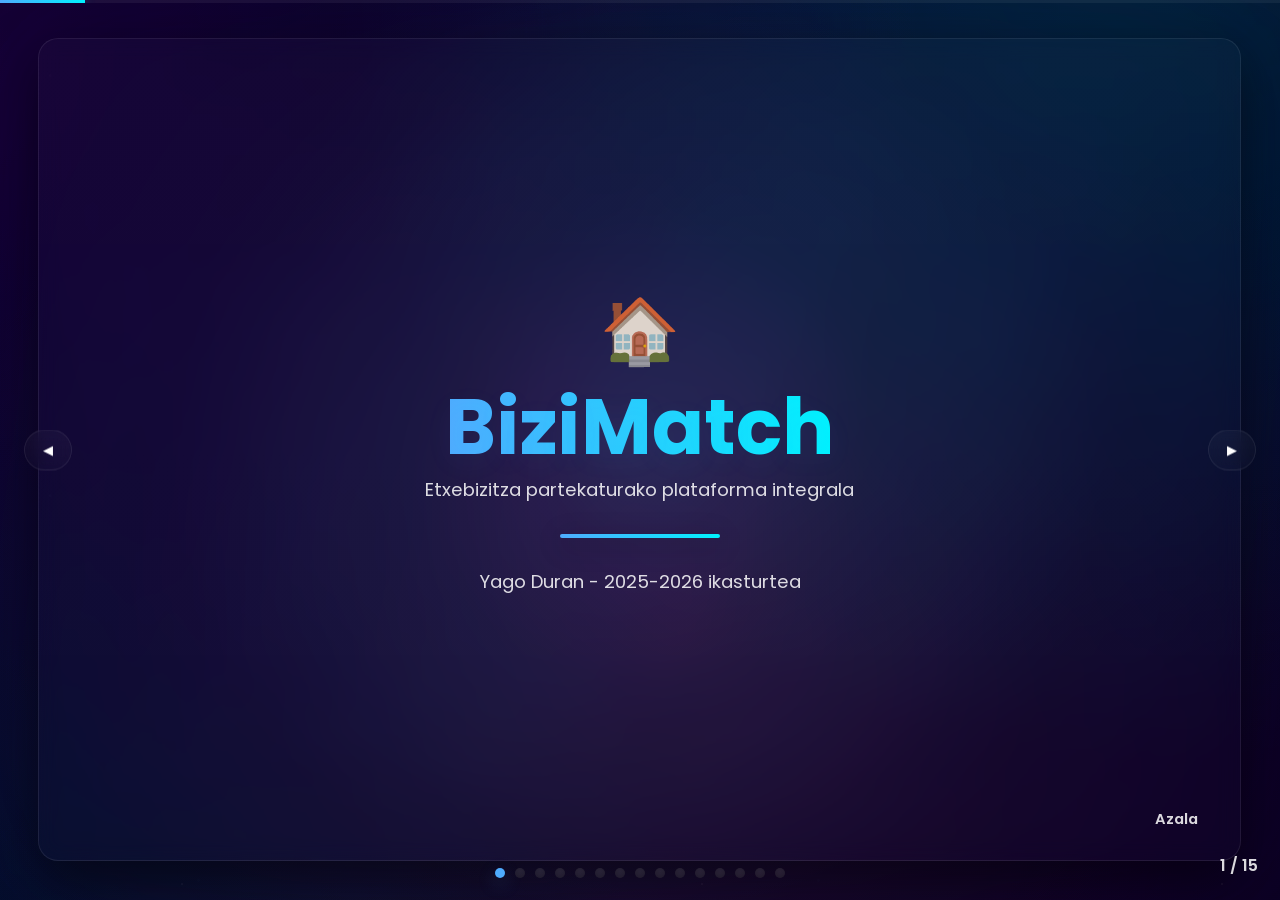
==== commit 9e3d3b76: "Add new stylesheet old_styles_9a3e07f.css" ====
--- a/presentacion/index.html
+++ b/presentacion/index.html
@@ -5,7 +5,532 @@
   <meta name="viewport" content="width=device-width,initial-scale=1">
   <title>BiziMatch - Aurkezpena</title>
   <link href="https://fonts.googleapis.com/css2?family=Poppins:wght@300;400;600;700&display=swap" rel="stylesheet">
-  <link rel="stylesheet" href="styles.css">
+  <style>
+    /* Root colors and tokens */
+    :root{
+      --bg-a:#0f0c29; /* navy */
+      --bg-b:#302b63; /* purple */
+      --bg-c:#24243e; /* midnight */
+      --mouse-x:50vw;
+      --mouse-y:50vh;
+      --glass: rgba(255,255,255,0.06);
+      --glass-border: rgba(255,255,255,0.08);
+      --text:#ffffff;
+      --text-soft: rgba(255,255,255,0.85);
+      --accent-a:#4facfe; /* blue */
+      --accent-b:#00f2fe; /* cyan */
+      --accent-grad: linear-gradient(90deg,var(--accent-a),var(--accent-b));
+      --slide-transition: 400ms;
+      --dot-size:10px;
+    }
+
+    /* Page reset */
+    *{box-sizing:border-box}
+    html,body{height:100%;margin:0;font-family:Poppins,system-ui,-apple-system,Segoe UI,Roboto,"Helvetica Neue",Arial;overflow:hidden}
+
+    /* Animated background gradient */
+    body{
+      color:var(--text-soft);
+      background-color:#000115;
+      background-image:
+        radial-gradient(circle at 20% 20%, rgba(255,255,255,0.10) 0 1px, transparent 1.5px),
+        radial-gradient(circle at 80% 30%, rgba(255,255,255,0.08) 0 1px, transparent 1.5px),
+        radial-gradient(circle at 35% 70%, rgba(255,255,255,0.07) 0 1px, transparent 1.5px),
+        radial-gradient(circle at 65% 80%, rgba(255,255,255,0.09) 0 1px, transparent 1.5px),
+        radial-gradient(circle at 10% 90%, rgba(255,255,255,0.06) 0 1px, transparent 1.5px),
+        linear-gradient(120deg, rgba(0,1,21,0.96), rgba(7,11,38,0.96), rgba(0,1,21,0.98));
+      background-size:320px 320px, 420px 420px, 520px 520px, 600px 600px, 700px 700px, 100% 100%;
+      animation: bgShift 26s linear infinite;
+      overflow:hidden;
+      -webkit-font-smoothing:antialiased;
+      -moz-osx-font-smoothing:grayscale;
+      position:relative;
+    }
+
+    @keyframes bgShift{0%{background-position:0% 50%,0% 50%,0% 50%,0% 50%,0% 50%,0% 0%}100%{background-position:320px 160px,210px 120px,-260px 180px,180px -120px,-140px 260px,0% 0%}}
+    @keyframes moveNebula{0%{transform:translate3d(-10%, -8%, 0) scale(1.04) rotate(0deg)}50%{transform:translate3d(10%, 8%, 0) scale(1.14) rotate(8deg)}100%{transform:translate3d(-10%, -8%, 0) scale(1.04) rotate(0deg)}}
+    @keyframes driftStars{0%{background-position:0 0;transform:translate3d(0,0,0)}100%{background-position:420px 420px;transform:translate3d(0,-1.5%,0)}}
+    @keyframes twinkle{0%,100%{opacity:.22}50%{opacity:.48}}
+
+    @keyframes fadeUp{from{opacity:0;transform:translateY(20px)}to{opacity:1;transform:translateY(0)}}
+    @keyframes scaleIn{from{opacity:0;transform:scale(.95)}to{opacity:1;transform:scale(1)}}
+
+    /* Presentation container: each slide is full viewport */
+    .presentation{position:relative;width:100vw;height:100vh;display:block;overflow:hidden}
+    .presentation{z-index:2}
+    .slide{position:absolute;inset:0;padding:clamp(16px,3vw,40px);display:flex;flex-direction:column;align-items:center;justify-content:center;opacity:0;transform:translateY(30px);transition:opacity var(--slide-transition) ease,transform var(--slide-transition) ease;overflow:hidden;min-height:0;min-width:0}
+    .slide[aria-hidden="false"]{opacity:1;transform:translateY(0)}
+
+    body::before,
+    body::after{
+      content:"";
+      position:fixed;
+      inset:0;
+      pointer-events:none;
+      z-index:0;
+    }
+
+    body::before{
+      background-image:
+        radial-gradient(circle at 12% 18%, rgba(255,255,255,0.30) 0 1px, transparent 1.7px),
+        radial-gradient(circle at 24% 62%, rgba(255,255,255,0.24) 0 1px, transparent 1.8px),
+        radial-gradient(circle at 48% 28%, rgba(255,255,255,0.20) 0 1px, transparent 1.6px),
+        radial-gradient(circle at 72% 16%, rgba(255,255,255,0.28) 0 1px, transparent 1.7px),
+        radial-gradient(circle at 84% 58%, rgba(255,255,255,0.22) 0 1px, transparent 1.7px),
+        radial-gradient(circle at 66% 84%, rgba(255,255,255,0.18) 0 1px, transparent 1.6px),
+        radial-gradient(circle at 18% 86%, rgba(255,255,255,0.16) 0 1px, transparent 1.6px),
+        radial-gradient(circle at 90% 30%, rgba(255,255,255,0.18) 0 1px, transparent 1.6px);
+      background-size: 420px 420px;
+      opacity:.35;
+      animation: twinkle 7s ease-in-out infinite, driftStars 140s linear infinite;
+    }
+
+    body::after{
+      background-image:
+        radial-gradient(circle at 8% 10%, rgba(255,255,255,0.08) 0 1px, transparent 1.5px),
+        radial-gradient(circle at 32% 42%, rgba(110, 225, 255, 0.10) 0 1.2px, transparent 1.8px),
+        radial-gradient(circle at 58% 14%, rgba(255, 130, 220, 0.09) 0 1px, transparent 1.7px),
+        radial-gradient(circle at 78% 66%, rgba(255,255,255,0.07) 0 1px, transparent 1.6px),
+        radial-gradient(circle at 92% 24%, rgba(255,255,255,0.06) 0 1px, transparent 1.5px);
+      background-size: 620px 620px;
+      opacity:.18;
+      animation: twinkle 11s ease-in-out infinite reverse, driftStars 220s linear infinite reverse;
+    }
+
+    .nebula{
+      position:fixed;
+      top:50%;
+      left:50%;
+      width:200%;
+      height:200%;
+      transform:translate(-50%,-50%);
+      z-index:-1;
+      pointer-events:none;
+      background-image:
+        radial-gradient(circle at 22% 28%, rgba(90, 0, 150, 0.32) 0%, rgba(90, 0, 150, 0.16) 18%, transparent 42%),
+        radial-gradient(circle at 70% 22%, rgba(0, 210, 255, 0.18) 0%, rgba(0, 210, 255, 0.10) 16%, transparent 36%),
+        radial-gradient(circle at 52% 60%, rgba(180, 35, 120, 0.22) 0%, rgba(180, 35, 120, 0.10) 20%, transparent 44%),
+        radial-gradient(circle at 80% 76%, rgba(70, 0, 120, 0.18) 0%, rgba(70, 0, 120, 0.08) 18%, transparent 40%),
+        radial-gradient(circle at 18% 78%, rgba(0, 180, 220, 0.10) 0%, rgba(0, 180, 220, 0.05) 14%, transparent 34%);
+      background-repeat:no-repeat;
+      filter:saturate(120%);
+      -webkit-backdrop-filter:blur(80px);
+      backdrop-filter:blur(80px);
+      opacity:.72;
+      animation:moveNebula 70s linear infinite;
+    }
+
+    .ambient-spotlight{
+      position:fixed;
+      inset:0;
+      z-index:1;
+      pointer-events:none;
+      opacity:.9;
+      background:radial-gradient(circle at var(--mouse-x) var(--mouse-y), rgba(79, 172, 254, 0.15) 0%, rgba(79, 172, 254, 0.10) 16%, rgba(0, 242, 254, 0.05) 30%, transparent 60%);
+      mix-blend-mode:screen;
+      transition:opacity 220ms ease;
+    }
+
+    .lightbox{
+      position:fixed;
+      inset:0;
+      display:flex;
+      align-items:center;
+      justify-content:center;
+      pointer-events:none;
+      opacity:0;
+      background:rgba(0,0,8,0.66);
+      -webkit-backdrop-filter:blur(15px);
+      backdrop-filter:blur(15px);
+      transition:opacity 280ms ease;
+      z-index:9999;
+    }
+
+    .lightbox.open{
+      opacity:1;
+      pointer-events:auto;
+    }
+
+    .lightbox__frame{
+      position:fixed;
+      overflow:hidden;
+      border-radius:18px;
+      box-shadow:0 28px 80px rgba(0,0,0,0.62);
+      transition:top 360ms cubic-bezier(.2,.8,.2,1), left 360ms cubic-bezier(.2,.8,.2,1), width 360ms cubic-bezier(.2,.8,.2,1), height 360ms cubic-bezier(.2,.8,.2,1), border-radius 360ms cubic-bezier(.2,.8,.2,1), box-shadow 360ms ease;
+      will-change:top,left,width,height;
+      background:rgba(0,0,0,0.14);
+    }
+
+    .lightbox.open .lightbox__frame{
+      border-radius:20px;
+      box-shadow:0 36px 120px rgba(0,0,0,0.75);
+    }
+
+    .lightbox__img{
+      display:block;
+      width:100%;
+      height:100%;
+      object-fit:contain;
+      cursor:zoom-out;
+      -webkit-user-drag:none;
+      -webkit-user-select:none;
+      user-select:none;
+      pointer-events:auto;
+    }
+
+    .progress-bar{
+      position:fixed;
+      top:0;
+      left:0;
+      width:100%;
+      height:3px;
+      z-index:1000;
+      background:rgba(255,255,255,0.06);
+      pointer-events:none;
+      overflow:hidden;
+    }
+
+    .progress-bar__fill{
+      width:0%;
+      height:100%;
+      background:var(--accent-grad);
+      box-shadow:0 0 12px rgba(79,172,254,0.45), 0 0 24px rgba(0,242,254,0.2);
+      transition:width 0.4s ease;
+    }
+
+    .shortcuts-modal{
+      position:fixed;
+      inset:0;
+      display:flex;
+      align-items:center;
+      justify-content:center;
+      padding:clamp(16px,3vw,36px);
+      background:rgba(0,0,8,0.52);
+      -webkit-backdrop-filter:blur(14px);
+      backdrop-filter:blur(14px);
+      opacity:0;
+      pointer-events:none;
+      transform:translateY(8px);
+      transition:opacity 220ms ease, transform 220ms ease;
+      z-index:9998;
+    }
+
+    .shortcuts-modal.open{
+      opacity:1;
+      pointer-events:auto;
+      transform:translateY(0);
+    }
+
+    .shortcuts-modal__panel{
+      width:min(720px,100%);
+      border-radius:20px;
+      padding:clamp(18px,3vw,28px);
+      background:linear-gradient(180deg, rgba(255,255,255,0.08), rgba(255,255,255,0.04));
+      border:1px solid var(--glass-border);
+      box-shadow:0 26px 80px rgba(0,0,0,0.62);
+      display:flex;
+      flex-direction:column;
+      gap:18px;
+    }
+
+    .shortcuts-modal__header{
+      display:flex;
+      align-items:flex-start;
+      justify-content:space-between;
+      gap:12px;
+      flex-wrap:wrap;
+    }
+
+    .shortcuts-modal__title{
+      margin:0;
+      color:var(--text);
+      font-size:clamp(1.4rem,2.6vw,2rem);
+      line-height:1.05;
+    }
+
+    .shortcuts-modal__subtitle{
+      margin:6px 0 0;
+      color:var(--text-soft);
+      font-size:.95rem;
+    }
+
+    .shortcuts-table{
+      width:100%;
+      border-collapse:separate;
+      border-spacing:0 10px;
+    }
+
+    .shortcuts-table th,
+    .shortcuts-table td{
+      padding:12px 14px;
+      text-align:left;
+      vertical-align:middle;
+    }
+
+    .shortcuts-table th{
+      color:rgba(255,255,255,0.66);
+      font-size:.82rem;
+      letter-spacing:.06em;
+      text-transform:uppercase;
+      padding-top:0;
+    }
+
+    .shortcuts-table tbody tr{
+      background:rgba(255,255,255,0.05);
+      border:1px solid rgba(255,255,255,0.08);
+      box-shadow:inset 0 0 0 1px rgba(255,255,255,0.02);
+    }
+
+    .shortcuts-table tbody td:first-child{
+      width:40%;
+      white-space:nowrap;
+      color:var(--text);
+      font-weight:600;
+    }
+
+    .shortcuts-table tbody td:last-child{
+      color:var(--text-soft);
+    }
+
+    kbd{
+      display:inline-flex;
+      align-items:center;
+      justify-content:center;
+      min-width:2.1em;
+      padding:.28rem .55rem;
+      margin:0 .08rem;
+      border-radius:9px;
+      border:1px solid rgba(255,255,255,0.14);
+      background:rgba(255,255,255,0.07);
+      color:var(--text);
+      font:inherit;
+      font-weight:700;
+      line-height:1;
+      box-shadow:inset 0 -2px 10px rgba(0,0,0,0.22);
+    }
+
+    /* Glass card that holds slide content */
+    .card{width:100%;height:100%;border-radius:20px;padding:clamp(14px,2.5vh,28px) clamp(16px,3vw,40px);background:linear-gradient(180deg, rgba(255,255,255,0.02), rgba(255,255,255,0.01));backdrop-filter:blur(10px);-webkit-backdrop-filter:blur(10px);border:1px solid var(--glass-border);box-shadow:0 18px 50px rgba(0,0,0,0.5);display:flex;flex-direction:column;gap:clamp(10px,1.5vh,18px);overflow:hidden;min-height:0;min-width:0}
+
+    /* Header row with logo */
+    .header{display:flex;align-items:center;justify-content:space-between;padding:.5rem .25rem;flex-shrink:0;gap:12px}
+    .logo{font-weight:700;background:var(--accent-grad);-webkit-background-clip:text;background-clip:text;color:transparent;font-size:1rem;opacity:0.9}
+    .logo.muted{opacity:0.14}
+
+    /* Center content */
+    .center{flex:1;display:flex;flex-direction:column;justify-content:center;align-items:center;text-align:center;padding:clamp(8px,1.8vh,18px) clamp(8px,1.8vw,18px);overflow:hidden;min-height:0;min-width:0;gap:clamp(10px,1.4vh,16px)}
+    h1.title{font-size:clamp(2.8rem,6vw,5rem);margin:0;line-height:.95;color:var(--text);background:var(--accent-grad);-webkit-background-clip:text;background-clip:text;color:transparent;text-shadow:0 8px 28px rgba(79,172,254,0.06)}
+    p.lead{color:var(--text-soft);font-size:clamp(.95rem,1.5vw,1.15rem);margin:0}
+    .emoji{font-size:clamp(2.8rem,5vw,4.5rem);margin:0}
+
+    /* Separator */
+    .sep{height:4px;width:160px;border-radius:999px;margin:18px auto;background:var(--accent-grad);box-shadow:0 6px 26px rgba(0,0,0,0.45)}
+
+    /* Footer */
+    .meta{display:flex;justify-content:space-between;align-items:center;padding:.5rem .25rem;color:var(--text-soft);font-size:.92rem;flex-shrink:0}
+
+    /* Navigation buttons */
+    .nav{position:fixed;inset:0;pointer-events:none}
+    .nav button{pointer-events:auto;position:absolute;top:50%;transform:translateY(-50%);background:linear-gradient(180deg,rgba(255,255,255,0.04),rgba(255,255,255,0.02));border:1px solid var(--glass-border);color:var(--text);padding:12px 18px;border-radius:999px;-webkit-backdrop-filter:blur(8px);backdrop-filter:blur(8px);cursor:pointer}
+    .nav .prev{left:24px}
+    .nav .next{right:24px}
+
+    /* Small dots indicator */
+    .dots{position:fixed;bottom:22px;left:50%;transform:translateX(-50%);display:flex;gap:10px}
+    .dot{width:var(--dot-size);height:var(--dot-size);border-radius:50%;background:rgba(255,255,255,0.12);box-shadow:inset 0 -2px 6px rgba(0,0,0,0.3);cursor:pointer}
+    .dot.active{background:var(--accent-a);box-shadow:0 6px 18px rgba(79,172,254,0.25)}
+
+    /* Slide number */
+    .slide-num{position:fixed;right:22px;bottom:22px;color:rgba(255,255,255,0.85);font-weight:600}
+
+    /* Watermark logo top-left (hidden on cover) */
+    .watermark{position:fixed;left:18px;top:18px;font-weight:700;background:var(--accent-grad);-webkit-background-clip:text;background-clip:text;color:transparent;opacity:0.16}
+
+    /* Cards and grids for content (utility classes) */
+    .row{display:flex;gap:clamp(10px,1.5vw,24px);align-items:center;justify-content:center;min-height:0;min-width:0;flex-wrap:wrap}
+    .col{flex:1 1 0;min-width:0;min-height:0;display:flex;flex-direction:column;justify-content:center;align-items:center}
+    .glass{background:var(--glass);border:1px solid var(--glass-border);padding:clamp(12px,1.5vh,18px);border-radius:14px;min-width:0;min-height:0;flex-shrink:1}
+    .split-row{align-items:center;justify-content:center;flex-wrap:nowrap}
+    .split-row > .col{flex:1 1 50%;min-width:300px}
+    .split-row > .text-col{align-items:flex-start}
+    .split-row > .image-col{display:flex;align-items:center;justify-content:center;overflow:hidden;min-width:300px}
+    .text-left{align-items:flex-start;text-align:left}
+    .centered{align-items:center}
+    .wide{width:100%}
+    .stretch-grid{display:grid;grid-template-columns:repeat(2,minmax(0,1fr));gap:8px;align-content:center}
+    .pad-10{padding:10px}
+    .pad-14{padding:14px}
+    .pad-16{padding:16px}
+    .pad-18{padding:18px}
+    .mt-12{margin-top:12px}
+    .mt-14{margin-top:14px}
+    .mt-18{margin-top:18px}
+    .mt-28{margin-top:28px}
+    .mb-0{margin-bottom:0}
+    .text-soft{color:var(--text-soft)}
+    .text-center{ text-align:center }
+    .font-weight-600{font-weight:600}
+    .font-weight-700{font-weight:700}
+    .small-ico{font-size:2rem}
+    .green-note{margin-top:8px;color:#34d399}
+    .cyan-note{margin-top:8px;color:#06b6d4}
+    .card-title{font-weight:700;color:var(--text);font-size:clamp(.95rem,1.3vw,1.05rem);margin-bottom:4px;line-height:1.2}
+    .card-text{color:var(--text-soft);font-size:clamp(.8rem,1.1vw,.92rem);line-height:1.35}
+    ul{margin:8px 0;padding-left:20px;font-size:0.85rem}
+
+    /* Specific small components */
+    .tech-grid{display:grid;grid-template-columns:repeat(3,minmax(0,1fr));gap:12px;width:100%}
+    .stat-row{display:flex;gap:clamp(12px,2vw,32px);justify-content:center;flex-wrap:wrap}
+    .stat{background:linear-gradient(180deg,rgba(255,255,255,0.02),rgba(255,255,255,0.01));padding:clamp(14px,2vw,22px);border-radius:12px;min-width:160px;flex:1 1 160px;max-width:240px}
+    .stat .num{font-size:clamp(2.1rem,4vw,3.2rem);font-weight:800;background:var(--accent-grad);-webkit-background-clip:text;background-clip:text;color:transparent}
+
+    .tilt-surface{
+      transform-style:preserve-3d;
+      transition:transform 180ms ease, box-shadow 180ms ease;
+      will-change:transform;
+    }
+
+    .tilt-surface.is-tilting{
+      box-shadow:0 24px 70px rgba(0,0,0,0.52);
+    }
+
+    img{max-width:100%;max-height:45vh;width:auto;height:auto;object-fit:contain;flex-shrink:1;min-height:0;min-width:0}
+
+    /* Entrance animations only when a slide is active */
+    .slide .emoji,
+    .slide .title,
+    .slide .lead,
+    .slide .sep,
+    .slide .card-title,
+    .slide .card-text,
+    .slide .glass,
+    .slide .row,
+    .slide .tech-grid,
+    .slide .stat,
+    .slide img,
+    .slide ul,
+    .slide blockquote,
+    .slide p,
+    .slide h2,
+    .slide h3,
+    .slide .meta > div:last-child{
+      opacity:0;
+      transform:translateY(20px);
+    }
+
+    .slide[aria-hidden="false"] .emoji,
+    .slide[aria-hidden="false"] .title{
+      animation:fadeUp .6s ease forwards;
+    }
+
+    .slide[aria-hidden="false"] .lead,
+    .slide[aria-hidden="false"] .sep{
+      animation:fadeUp .6s ease .1s forwards;
+    }
+
+    .slide[aria-hidden="false"] .row,
+    .slide[aria-hidden="false"] .tech-grid,
+    .slide[aria-hidden="false"] .glass,
+    .slide[aria-hidden="false"] .stat,
+    .slide[aria-hidden="false"] .card-title,
+    .slide[aria-hidden="false"] .card-text,
+    .slide[aria-hidden="false"] ul,
+    .slide[aria-hidden="false"] blockquote,
+    .slide[aria-hidden="false"] p,
+    .slide[aria-hidden="false"] h2,
+    .slide[aria-hidden="false"] h3,
+    .slide[aria-hidden="false"] .meta > div:last-child{
+      animation:fadeUp .6s ease .2s forwards;
+    }
+
+    .slide[aria-hidden="false"] img{
+      animation:scaleIn .7s ease .3s forwards;
+    }
+
+    .slide[aria-hidden="false"] .row > *:nth-child(1),
+    .slide[aria-hidden="false"] .tech-grid > *:nth-child(1){animation-delay:.2s}
+    .slide[aria-hidden="false"] .row > *:nth-child(2),
+    .slide[aria-hidden="false"] .tech-grid > *:nth-child(2){animation-delay:.3s}
+    .slide[aria-hidden="false"] .row > *:nth-child(3),
+    .slide[aria-hidden="false"] .tech-grid > *:nth-child(3){animation-delay:.4s}
+    .slide[aria-hidden="false"] .row > *:nth-child(4),
+    .slide[aria-hidden="false"] .tech-grid > *:nth-child(4){animation-delay:.5s}
+    .slide[aria-hidden="false"] .row > *:nth-child(5),
+    .slide[aria-hidden="false"] .tech-grid > *:nth-child(5){animation-delay:.6s}
+    .slide[aria-hidden="false"] .row > *:nth-child(6),
+    .slide[aria-hidden="false"] .tech-grid > *:nth-child(6){animation-delay:.7s}
+
+    .slide[aria-hidden="false"] .row > *,
+    .slide[aria-hidden="false"] .tech-grid > *{
+      animation-name:fadeUp;
+      animation-duration:.6s;
+      animation-timing-function:ease;
+      animation-fill-mode:forwards;
+    }
+
+    .slide[aria-hidden="false"] .glass{
+      animation-name:fadeUp;
+      animation-duration:.6s;
+      animation-timing-function:ease;
+      animation-fill-mode:forwards;
+    }
+
+    /* Utility classes for inline styles */
+    .mt-10{margin-top:10px}
+    .mt-12{margin-top:12px}
+    .mt-14{margin-top:14px}
+    .mt-18{margin-top:18px}
+    .mt-28{margin-top:28px}
+    .center-left{align-items:center;text-align:left}
+    .full-width{width:100%}
+    .full-width-center{width:100%;align-items:center}
+    .glass-pad-10{padding:10px;align-items:flex-start}
+    .glass-flex{display:flex;flex-direction:column;gap:18px}
+    .img-rounded{border-radius:16px;box-shadow:0 10px 30px rgba(0,0,0,0.5)}
+    .col-text-left{display:flex;flex-direction:column;justify-content:center;align-items:flex-start;gap:.75rem;text-align:left;flex:1 1 50%;min-width:300px}
+    .col-text-left-85{display:flex;flex-direction:column;justify-content:center;align-items:flex-start;gap:.85rem;text-align:left;flex:1 1 50%;min-width:300px}
+    .col-image-row{display:flex;flex-direction:row;gap:18px;align-items:center;justify-content:center;flex-wrap:wrap;padding:16px;min-width:300px}
+    .emoji-icon{text-align:center;font-size:2rem}
+    .success-note{margin-top:8px;color:#34d399}
+    .info-note{margin-top:8px;color:#06b6d4}
+    .grid-2col{display:grid;grid-template-columns:repeat(2,minmax(0,1fr));gap:8px;align-content:center;flex:1 1 50%;min-width:300px}
+    .meta-label{opacity:.9;color:var(--text-soft);font-weight:600}
+    .card-title-text{font-weight:700;color:var(--text)}
+    .tech-center{align-items:center}
+    .flex-gap-14{display:flex;gap:14px}
+    .full-max-900{width:100%;background:linear-gradient(90deg,rgba(255,255,255,0.02),rgba(255,255,255,0.01));padding:12px;border-radius:12px}
+    .flex-wrap-center{display:flex;gap:10px;align-items:center;justify-content:center;flex-wrap:wrap;font-weight:700;color:var(--text)}
+    .demo-grid{display:flex;gap:18px;margin-top:12px;flex-wrap:wrap;justify-content:center}
+    .quote-block{color:var(--text);font-size:1.25rem;line-height:1.3}
+    .list-reset{margin:0}
+    .img-flex-item{flex:1 1 0;min-width:0}
+    .center-pad{align-items:center;padding:1rem 1.25rem}
+    .center-gap-12{gap:12px}
+    .center-justify{align-items:center;justify-content:center}
+    .full-flex-grid{display:grid;grid-template-columns:1fr;gap:10px;justify-items:center;max-width:900px;margin:0 auto;width:100%}
+    .border-accent-a{width:100%;text-align:center;border-left:6px solid var(--accent-a);padding:10px}
+    .border-accent-b{width:100%;text-align:center;border-left:6px solid #06b6d4;padding:10px}
+    .border-accent-c{width:100%;text-align:center;border-left:6px solid #9f7aea;padding:10px}
+    .arrow-down{font-size:2rem;color:var(--accent-b)}
+    .arrow-down-c{font-size:2rem;color:#a78bfa}
+    .plan-box{width:100%;background:linear-gradient(90deg,rgba(255,255,255,0.02),rgba(255,255,255,0.01));padding:12px;border-radius:12px}
+    .plan-flex{display:flex;gap:10px;align-items:center;justify-content:center;flex-wrap:wrap;font-weight:700;color:var(--text)}
+    .gap-12{gap:12px}
+    .gap-14{gap:14px}
+    .mt-12-flex{display:flex;gap:12px;margin-top:14px;flex-wrap:wrap}
+    .glass-flex-1{flex:1}
+    .stat-label{color:var(--text-soft)}
+    .glass-max-900{width:100%;max-width:900px;margin-top:18px;padding:14px;text-align:left}
+    .meta-end{color:var(--text);font-weight:700}
+    .h2-margin{margin:6px}
+    .demo-label{font-weight:700;color:var(--accent-a);text-align:center}
+    .col-image-centered{flex:1 1 50%;display:flex;align-items:center;justify-content:center;padding:16px;align-self:center;min-width:300px}
+    .flex-1{flex:1}
+
+    @media (max-width:1000px){.tech-grid{grid-template-columns:repeat(2,minmax(0,1fr))}.row{flex-direction:column}.stat-row{gap:14px}}
+    @media (max-width:520px){.card{border-radius:12px;padding:12px}.nav button{padding:10px}.header,.meta{padding:.25rem 0}}
+
+  </style>
 </head>
 <body>
   <div class="nebula" aria-hidden="true"></div>
@@ -81,29 +606,29 @@
       <div class="card">
         <div class="header"><div class="logo">BiziMatch</div><div>📑 Aurkibidea</div></div>
         <div class="center">
-          <h2 class="title section-title">📑 Aurkibidea</h2>
-          <div class="index-grid">
-            <div class="glass glass-pad-16 glass-align-left">
+          <h2 class="title" style="font-size:clamp(1.8rem, 3.5vw, 2.8rem); margin-bottom: 16px; width:100%; text-align:center;">📑 Aurkibidea</h2>
+          <div style="display:grid; grid-template-columns: repeat(auto-fit, minmax(280px, 1fr)); gap: 16px; width: 100%; max-width: 900px; margin-top: 18px;">
+            <div class="glass glass-pad-10" style="text-align: left; padding: 16px;">
               <div class="card-title">1. Arazoa eta Testuingurua</div>
               <div class="card-text">Gaur egungo elkarbizitzaren erronkak</div>
             </div>
-            <div class="glass glass-pad-16 glass-align-left">
+            <div class="glass glass-pad-10" style="text-align: left; padding: 16px;">
               <div class="card-title">2. Soluzio Integrala</div>
               <div class="card-text">BiziMatch aplikazioaren ezaugarri nagusiak</div>
             </div>
-            <div class="glass glass-pad-16 glass-align-left">
+            <div class="glass glass-pad-10" style="text-align: left; padding: 16px;">
               <div class="card-title">3. Funtzionalitate Nabarmenak</div>
               <div class="card-text">Match sistema, BiziBot IA eta kudeaketa legala</div>
             </div>
-            <div class="glass glass-pad-16 glass-align-left">
+            <div class="glass glass-pad-10" style="text-align: left; padding: 16px;">
               <div class="card-title">4. Arkitektura Teknikoa</div>
               <div class="card-text">Erabilitako teknologiak eta egitura serverless-a</div>
             </div>
-            <div class="glass glass-pad-16 glass-align-left">
+            <div class="glass glass-pad-10" style="text-align: left; padding: 16px;">
               <div class="card-title">5. Planifikazioa eta Emaitzak</div>
               <div class="card-text">Proiektuaren garapena, kostuak eta lortutako datuak</div>
             </div>
-            <div class="glass glass-pad-16 glass-align-left">
+            <div class="glass glass-pad-10" style="text-align: left; padding: 16px;">
               <div class="card-title">6. Zuzeneko Demoa</div>
               <div class="card-text">Aplikazioaren funtzionamendua gailu errealean martxan</div>
             </div>
@@ -118,7 +643,7 @@
       <div class="card">
         <div class="header"><div class="logo">BiziMatch</div><div>❌ Arazoa</div></div>
         <div class="center center-left">
-          <h2 class="title section-title">❌ Zein da Arazoa?</h2>
+          <h2 class="title" style="font-size:clamp(1.8rem, 3.5vw, 2.8rem); margin-bottom: 16px; width:100%; text-align:center;">❌ Zein da Arazoa?</h2>
           <div class="row full-width-center">
             <div class="col glass glass-pad-10">
               <div class="card-title">🔍 Bilaketa Hotza</div>
@@ -144,12 +669,12 @@
       <div class="card">
         <div class="header"><div class="logo">BiziMatch</div><div>✅ BiziMatch - Soluzio Integrala</div></div>
         <div class="center">
-          <h2 class="title section-title">✅ Soluzio Integrala</h2>
-          <div class="glass glass-max-900-center">
-            <h3 class="card-title feature-title">Erabiltzaileari prozesu osoan laguntzen dion aplikazioa</h3>
-            <p class="card-text feature-text">Etxebizitza bilatzen denetik eguneroko elkarbizitza kudeatu arte, erabiltzaileari pauso guztietan laguntzen dion mugikorretarako plataforma.</p>
-          </div>
-          <div class="tech-grid mt-18 feature-grid-wide">
+          <h2 class="title" style="font-size:clamp(1.8rem, 3.5vw, 2.8rem); margin-bottom: 16px; width:100%; text-align:center;">✅ Soluzio Integrala</h2>
+          <div class="glass glass-max-900" style="margin: 0 auto; text-align:center;">
+            <h3 class="card-title" style="font-size: clamp(1.1rem, 1.8vw, 1.3rem); margin-bottom: 8px;">Erabiltzaileari prozesu osoan laguntzen dion aplikazioa</h3>
+            <p class="card-text" style="font-size: clamp(0.95rem, 1.3vw, 1.05rem);">Etxebizitza bilatzen denetik eguneroko elkarbizitza kudeatu arte, erabiltzaileari pauso guztietan laguntzen dion mugikorretarako plataforma.</p>
+          </div>
+          <div class="tech-grid mt-18" style="max-width: 1000px; margin: 18px auto 0;">
             <div class="glass glass-pad-10">
               <div class="card-title text-center">🔎 Bilaketa Erraza</div>
               <div class="card-text text-center">Zurekin bateragarriak diren pertsonen artean bilatu</div>
@@ -185,7 +710,7 @@
       <div class="card">
         <div class="header"><div class="logo">BiziMatch</div><div>⚙️ Teknologia Erabiliak</div></div>
         <div class="center">
-          <h2 class="title section-title">⚙️ Teknologia Erabiliak</h2>
+          <h2 class="title" style="font-size:clamp(1.8rem, 3.5vw, 2.8rem); margin-bottom: 16px; width:100%; text-align:center;">⚙️ Teknologia Erabiliak</h2>
           <div class="tech-grid tech-center">
             <div class="glass"><div class="card-title">💙 Flutter & Dart</div><div class="card-text">Google-ren plataforma anitzeko framework-a. Android eta iOSerako UI natiboa kode-base bakarretik.</div></div>
             <div class="glass"><div class="card-title">🔥 Firebase</div><div class="card-text">Serverless backend-a: Firestore, Authentication eta Cloud Storage.</div></div>
@@ -205,7 +730,7 @@
       <div class="card">
         <div class="header"><div class="logo">BiziMatch</div><div>🔎 1. Match Sistema</div></div>
         <div class="center">
-          <h2 class="title section-title">🔎 1. Match Sistema</h2>
+          <h2 class="title" style="font-size:clamp(1.8rem, 3.5vw, 2.8rem); margin-bottom: 16px; width:100%; text-align:center;">🔎 1. Match Sistema</h2>
           <div class="row split-row full-width-center">
             <div class="col glass image-col col-image-row">
               <img src="Descubrir.jpg" alt="Profilen aurkikuntza pantaila" class="img-rounded img-flex-item">
@@ -227,7 +752,7 @@
       <div class="card">
         <div class="header"><div class="logo">BiziMatch</div><div>🤖 2. BiziBot - IA Laguntzailea</div></div>
         <div class="center center-justify">
-          <h2 class="title section-title">🤖 2. BiziBot: IA Laguntzailea</h2>
+          <h2 class="title" style="font-size:clamp(1.8rem, 3.5vw, 2.8rem); margin-bottom: 16px; width:100%; text-align:center;">🤖 2. BiziBot: IA Laguntzailea</h2>
           <div class="row split-row full-width-center">
             <div class="col text-col col-text-left-85">
               <h3 class="card-title">Profilaren Analisi Adimentsua</h3>
@@ -249,7 +774,7 @@
       <div class="card">
         <div class="header"><div class="logo">BiziMatch</div><div>📄 3. Kudeaketa Legala</div></div>
         <div class="center">
-          <h2 class="title section-title">📄 3. Kudeaketa Legala</h2>
+          <h2 class="title" style="font-size:clamp(1.8rem, 3.5vw, 2.8rem); margin-bottom: 16px; width:100%; text-align:center;">📄 3. Kudeaketa Legala</h2>
           <div class="row split-row full-width-center">
             <div class="col glass glass-pad-10">
               <div class="emoji-icon">🤝</div>
@@ -277,7 +802,7 @@
       <div class="card">
         <div class="header"><div class="logo">BiziMatch</div><div>🏠 4. Eguneroko Kudeaketa</div></div>
         <div class="center center-pad">
-          <h2 class="title section-title">🏠 4. Eguneroko Kudeaketa</h2>
+          <h2 class="title" style="font-size:clamp(1.8rem, 3.5vw, 2.8rem); margin-bottom: 16px; width:100%; text-align:center;">🏠 4. Eguneroko Kudeaketa</h2>
           <div class="row split-row full-width-center">
             <div class="col text-col grid-2col">
                 <div class="glass glass-pad-10">
@@ -308,7 +833,7 @@
       <div class="card">
         <div class="header"><div class="logo">BiziMatch</div><div>🏗️ Arkitektura Teknikoa</div></div>
         <div class="center center-justify">
-          <h2 class="title section-title">🏗️ Arkitektura Teknikoa</h2>
+          <h2 class="title" style="font-size:clamp(1.8rem, 3.5vw, 2.8rem); margin-bottom: 16px; width:100%; text-align:center;">🏗️ Arkitektura Teknikoa</h2>
           <div class="full-flex-grid">
             <div class="glass border-accent-a">Flutter App (Dart) - [Swipe UI] [Txat UI] [PDF Ikustailea] [Gamifikazioa]</div>
             <div class="arrow-down">↓</div>
@@ -327,7 +852,7 @@
       <div class="card">
         <div class="header"><div class="logo">BiziMatch</div><div>📅 Planifikazioa - Proiektuaren Bidea</div></div>
         <div class="center center-justify">
-          <h2 class="title section-title">📅 Planifikazioa</h2>
+          <h2 class="title" style="font-size:clamp(1.8rem, 3.5vw, 2.8rem); margin-bottom: 16px; width:100%; text-align:center;">📅 Planifikazioa</h2>
           <div class="plan-box">
             <div class="plan-flex">
               <div>1-2. ast. - Ikerketa + Figma</div>
@@ -352,7 +877,7 @@
       <div class="card">
         <div class="header"><div class="logo">BiziMatch</div><div>🏆 Emaitzak</div></div>
         <div class="center center-justify">
-          <h2 class="title section-title">🏆 Emaitzak</h2>
+          <h2 class="title" style="font-size:clamp(1.8rem, 3.5vw, 2.8rem); margin-bottom: 16px; width:100%; text-align:center;">🏆 Emaitzak</h2>
           <div class="stat-row">
             <div class="stat"><div class="num">20+</div><div class="stat-label">Pantaila funtzional</div></div>
             <div class="stat"><div class="num">7</div><div class="stat-label">Firestore bilduma</div></div>
@@ -372,8 +897,8 @@
       <div class="card">
         <div class="header"><div class="logo">BiziMatch</div><div>ZUZENEKO DEMOA</div></div>
         <div class="center center-gap-12">
-          <h2 class="title section-title section-title--tight">📱 Zuzeneko Demoa</h2>
-          <h3 class="card-title h2-margin demo-subtitle">Demo modua aktibatuta - Internetik behar gabe</h3>
+          <h2 class="title" style="font-size:clamp(1.8rem, 3.5vw, 2.8rem); margin-bottom: 4px; width:100%; text-align:center;">📱 Zuzeneko Demoa</h2>
+          <h3 class="card-title h2-margin" style="font-size:1.1rem; color:var(--text-soft);">Demo modua aktibatuta - Internetik behar gabe</h3>
           <div class="demo-grid">
             <div class="glass demo-item">👤<div>Profilak</div></div>
             <div class="glass demo-item">🔄<div>Match-a</div></div>
@@ -392,7 +917,7 @@
       <div class="card">
         <div class="header"><div class="logo">BiziMatch</div><div>💰 Aurrekontua eta Ondorioak</div></div>
         <div class="center">
-          <h2 class="title section-title">💰 Aurrekontua eta Ondorioak</h2>
+          <h2 class="title" style="font-size:clamp(1.8rem, 3.5vw, 2.8rem); margin-bottom: 16px; width:100%; text-align:center;">💰 Aurrekontua eta Ondorioak</h2>
           <div class="flex-gap-14">
             <div class="glass flex-1">
               <div class="card-title card-title-text">Kostuak (1. urtea)</div>
